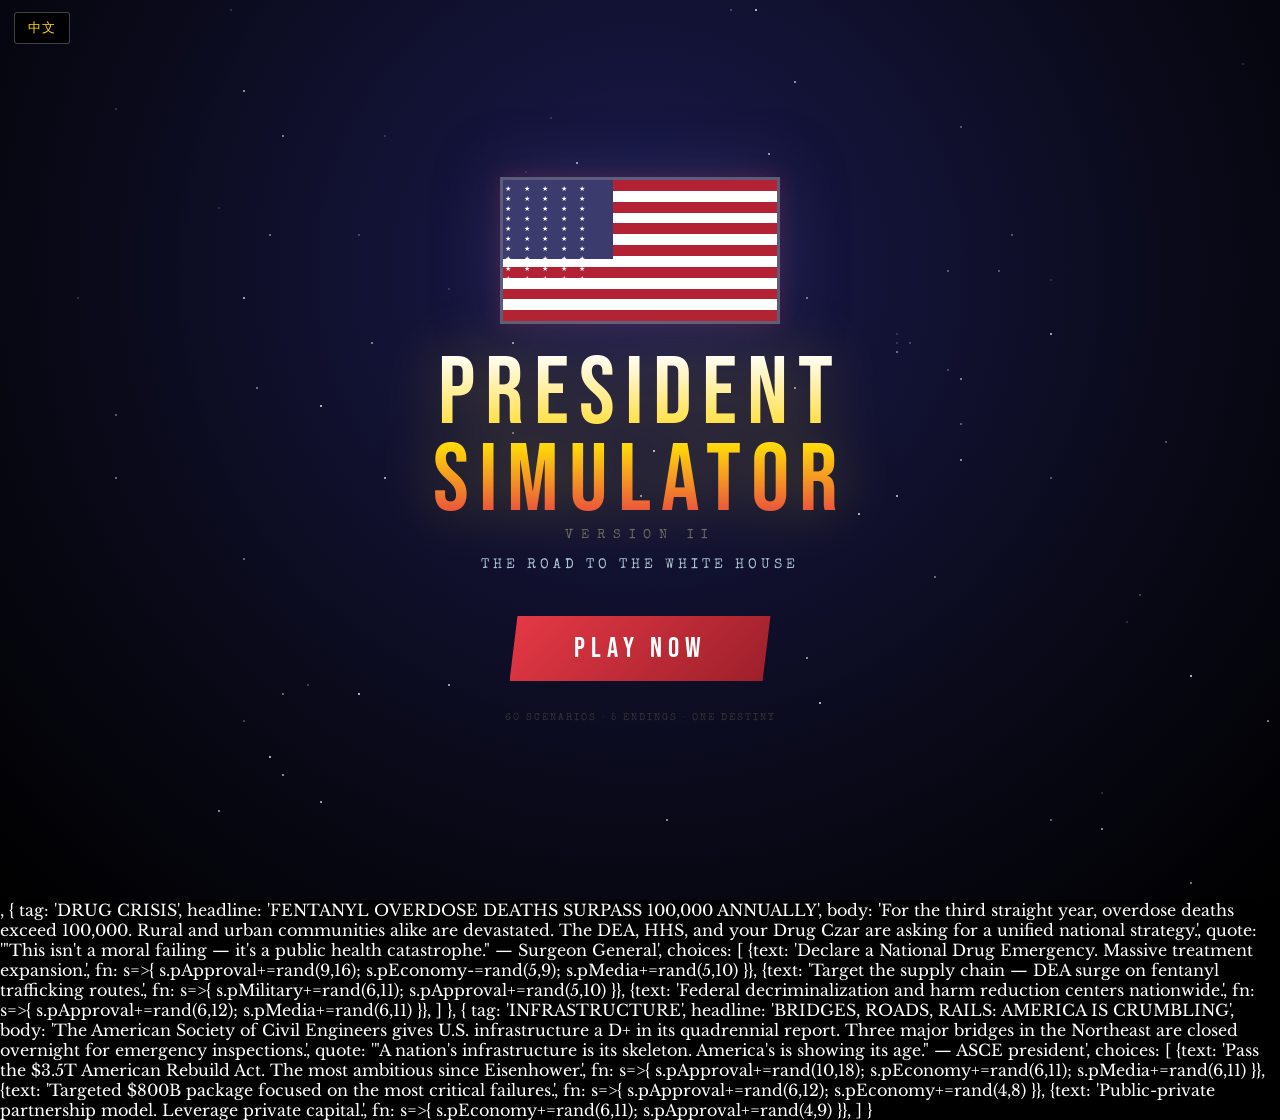
==== index.html @ 125d9df8 "fix: election win condition + lang btn overlap - Election win: remove approval>50 requirement, elect" ====
<!DOCTYPE html>
<html lang="en">
<head>
<meta charset="UTF-8">
<meta name="viewport" content="width=device-width, initial-scale=1.0">
<title>美国总统模拟器 V2 / US President Simulator V2</title>
<link href="https://fonts.googleapis.com/css2?family=Bebas+Neue&family=Playfair+Display:ital,wght@0,400;0,700;0,900;1,400;1,700&family=Special+Elite&family=Libre+Baskerville:wght@400;700&display=swap" rel="stylesheet">
<style>
*{margin:0;padding:0;box-sizing:border-box}
body{font-family:"Libre Baskerville",serif;overflow:hidden;background:#000;color:#fff;width:100vw;height:100vh;position:relative}
#game{width:100%;height:100%;position:relative}
.screen{display:none;width:100%;height:100%;position:absolute;top:0;left:0;flex-direction:column;align-items:center;justify-content:center}
.screen.active{display:flex}

/* INTRO */
#intro{background:radial-gradient(ellipse at 50% 30%,#1a1a4e 0%,#0a0a1a 60%,#000 100%);position:relative;overflow:hidden}
.stars-bg{position:absolute;inset:0;pointer-events:none;z-index:0}
.star-dot{position:absolute;width:2px;height:2px;background:#fff;border-radius:50%;animation:twinkle 3s infinite alternate}
@keyframes twinkle{0%{opacity:.2}100%{opacity:1}}
.intro-inner{position:relative;z-index:1;display:flex;flex-direction:column;align-items:center;gap:0}
.flag-wrap{width:280px;height:147px;border:3px solid rgba(255,255,255,.3);overflow:hidden;margin-bottom:28px;box-shadow:0 0 60px rgba(60,59,110,.6),0 0 20px rgba(178,34,52,.3)}
.flag-stripes{width:100%;height:100%;display:flex;flex-direction:column}
.fs{flex:1}
.fs.r{background:#B22234}.fs.w{background:#FFFFFF}
.canton{position:absolute;top:0;left:0;width:40%;height:calc(7/13*147px);background:#3C3B6E;display:flex;flex-wrap:wrap;align-items:center;justify-center:center;padding:4px 2px;gap:1px}
.flag-wrap{position:relative}
.star{color:#fff;font-size:7px;flex:0 0 calc(100%/6)}
.intro-title{font-family:"Bebas Neue",cursive;font-size:clamp(52px,9vw,96px);letter-spacing:10px;text-align:center;line-height:.9;background:linear-gradient(180deg,#fff 0%,#ffd60a 55%,#e63946 100%);-webkit-background-clip:text;-webkit-text-fill-color:transparent;background-clip:text;filter:drop-shadow(0 0 30px rgba(255,214,10,.3))}
.intro-v2{font-family:"Special Elite",cursive;font-size:13px;letter-spacing:8px;color:#666;margin-top:4px;text-align:center}
.intro-sub{font-family:"Special Elite",cursive;font-size:14px;letter-spacing:4px;color:#aac4d0;margin:16px 0 44px;text-align:center}
.btn-play{font-family:"Bebas Neue",cursive;font-size:28px;letter-spacing:6px;background:linear-gradient(135deg,#e63946,#9b1f2a);color:#fff;border:none;padding:16px 64px;cursor:pointer;clip-path:polygon(8px 0,100% 0,calc(100% - 8px) 100%,0 100%);box-shadow:0 0 40px rgba(230,57,70,.5);transition:all .3s;position:relative;overflow:hidden}
.btn-play:hover{transform:scale(1.06);box-shadow:0 0 70px rgba(230,57,70,.8)}
.btn-play::after{content:"";position:absolute;top:-50%;left:-80%;width:40%;height:200%;background:rgba(255,255,255,.2);transform:skewX(-20deg);transition:left .5s}
.btn-play:hover::after{left:150%}
.intro-credits{font-family:"Special Elite",cursive;font-size:10px;color:#333;margin-top:32px;letter-spacing:2px}

/* CHARACTER SELECT */
#char-select{background:linear-gradient(180deg,#0a0a1a,#111130);overflow-y:auto;justify-content:flex-start;padding:32px 16px 32px}
.sel-title{font-family:"Bebas Neue",cursive;font-size:clamp(28px,5vw,52px);letter-spacing:6px;color:#ffd60a;text-shadow:0 0 20px rgba(255,214,10,.4);margin-bottom:6px;text-align:center}
.sel-sub{font-family:"Special Elite",cursive;font-size:12px;letter-spacing:3px;color:#666;margin-bottom:32px;text-align:center}
.cands{display:flex;gap:20px;flex-wrap:wrap;justify-content:center;max-width:960px}
.cand-card{width:280px;background:rgba(255,255,255,.03);border:1px solid rgba(255,255,255,.08);padding:28px 20px;cursor:pointer;transition:all .3s;position:relative;overflow:hidden;clip-path:polygon(0 0,calc(100%-14px) 0,100% 14px,100% 100%,14px 100%,0 calc(100%-14px))}
.cand-card:hover{transform:translateY(-6px)}
.cand-card.dem:hover{background:rgba(29,53,87,.25);box-shadow:0 0 50px rgba(29,53,87,.5),0 20px 40px rgba(0,0,0,.5)}
.cand-card.rep:hover{background:rgba(230,57,70,.12);box-shadow:0 0 50px rgba(230,57,70,.35),0 20px 40px rgba(0,0,0,.5)}
.cand-card.ind:hover{background:rgba(255,214,10,.08);box-shadow:0 0 50px rgba(255,214,10,.25),0 20px 40px rgba(0,0,0,.5)}
.cand-card.dem{border-color:rgba(29,53,87,.6)}
.cand-card.rep{border-color:rgba(230,57,70,.6)}
.cand-card.ind{border-color:rgba(255,214,10,.6)}
.cand-emo{font-size:52px;display:block;text-align:center;margin-bottom:14px}
.cand-name{font-family:"Bebas Neue",cursive;font-size:26px;letter-spacing:3px;text-align:center;margin-bottom:3px}
.cand-card.dem .cand-name{color:#4dabf7}
.cand-card.rep .cand-name{color:#ff6b6b}
.cand-card.ind .cand-name{color:#ffd60a}
.cand-party{font-family:"Special Elite",cursive;font-size:10px;letter-spacing:3px;color:#555;text-align:center;margin-bottom:14px;text-transform:uppercase}
.cand-bio{font-size:12px;color:#bbb;line-height:1.6;text-align:center;margin-bottom:16px}
.cand-tags{display:flex;gap:6px;flex-wrap:wrap;justify-content:center}
.tag{font-family:"Special Elite",cursive;font-size:9px;padding:3px 7px;letter-spacing:1px;border-radius:2px}
.dem .tag{background:rgba(77,171,247,.15);color:#4dabf7;border:1px solid rgba(77,171,247,.25)}
.rep .tag{background:rgba(255,107,107,.15);color:#ff6b6b;border:1px solid rgba(255,107,107,.25)}
.ind .tag{background:rgba(255,214,10,.12);color:#ffd60a;border:1px solid rgba(255,214,10,.22)}
.cand-bonus{font-size:10px;font-family:"Special Elite",cursive;color:#666;text-align:center;margin-top:10px;font-style:italic}

/* STATS BAR (campaign) */
.camp-header{background:rgba(0,0,0,.7);border-bottom:2px solid rgba(255,255,255,.08);padding:10px 20px;display:flex;align-items:center;gap:12px;flex-shrink:0;width:100%}
.camp-logo{font-family:"Bebas Neue",cursive;font-size:18px;letter-spacing:3px;color:#ffd60a}
.camp-cand-name{font-family:"Special Elite",cursive;font-size:12px;color:#888;letter-spacing:2px}
.ev-cnt{font-family:"Special Elite",cursive;font-size:11px;color:#555;margin-left:auto;letter-spacing:1px}
.stats-row{background:rgba(0,0,0,.6);border-bottom:1px solid rgba(255,255,255,.06);padding:8px 20px;display:flex;gap:16px;flex-wrap:wrap;flex-shrink:0;width:100%}
.stat-it{display:flex;align-items:center;gap:8px;flex:1;min-width:130px}
.slabel{font-family:"Special Elite",cursive;font-size:10px;letter-spacing:2px;color:#777;white-space:nowrap}
.sbar-o{flex:1;height:7px;background:rgba(255,255,255,.08);border-radius:4px;overflow:hidden}
.sbar-i{height:100%;border-radius:4px;transition:width .7s cubic-bezier(.4,0,.2,1)}
.sa .sbar-i{background:linear-gradient(90deg,#4dabf7,#74c0fc);box-shadow:0 0 8px rgba(77,171,247,.4)}
.sf .sbar-i{background:linear-gradient(90deg,#ffd60a,#ffe066);box-shadow:0 0 8px rgba(255,214,10,.4)}
.se .sbar-i{background:linear-gradient(90deg,#51cf66,#8ce99a);box-shadow:0 0 8px rgba(81,207,102,.4)}
.sval{font-family:"Bebas Neue",cursive;font-size:13px;min-width:26px;text-align:right}

/* CAMPAIGN EVENTS */
#campaign{justify-content:flex-start;background:linear-gradient(180deg,#07070f,#0d1525)}
.camp-body{flex:1;display:flex;flex-direction:column;align-items:center;justify-content:center;padding:20px;overflow-y:auto;width:100%}
.ev-card{max-width:660px;width:100%;background:rgba(255,255,255,.025);border:1px solid rgba(255,255,255,.07);overflow:hidden;box-shadow:0 24px 64px rgba(0,0,0,.6);animation:cardIn .4s ease-out}
@keyframes cardIn{from{opacity:0;transform:translateY(18px)}to{opacity:1;transform:translateY(0)}}
.ev-tag{font-family:"Special Elite",cursive;font-size:9px;letter-spacing:4px;padding:7px 18px;background:rgba(255,255,255,.04);border-bottom:1px solid rgba(255,255,255,.06);color:#555;text-transform:uppercase}
.ev-hl{font-family:"Bebas Neue",cursive;font-size:clamp(22px,4vw,38px);letter-spacing:2px;padding:20px 20px 10px;line-height:1.1;background:linear-gradient(180deg,#fff,#ccc);-webkit-background-clip:text;-webkit-text-fill-color:transparent;background-clip:text}
.ev-body{font-size:13px;color:#999;line-height:1.7;padding:0 20px 16px}
.ev-flavor{font-family:"Special Elite",cursive;font-size:11px;color:#444;padding:10px 20px;border-top:1px solid rgba(255,255,255,.04);border-bottom:1px solid rgba(255,255,255,.04);font-style:italic;background:rgba(255,255,255,.015);margin-bottom:16px}
.choices{display:flex;flex-direction:column;gap:8px;padding:0 20px 20px}
.ch-btn{background:rgba(255,255,255,.03);border:1px solid rgba(255,255,255,.08);color:#ccc;padding:12px 16px 12px 28px;text-align:left;cursor:pointer;font-family:"Libre Baskerville",serif;font-size:12.5px;line-height:1.5;transition:all .22s;position:relative}
.ch-btn::before{content:"►";position:absolute;left:10px;top:50%;transform:translateY(-50%) scale(0);color:#ffd60a;font-size:9px;transition:transform .18s}
.ch-btn:hover{background:rgba(255,255,255,.08);border-color:rgba(255,255,255,.25);color:#fff;transform:translateX(3px)}
.ch-btn:hover::before{transform:translateY(-50%) scale(1)}
.ch-eff{font-size:10.5px;color:#555;margin-top:3px;font-style:italic}

/* ELECTION NIGHT */
#election-night{background:#000;flex-direction:column}
.en-body{flex:1;display:flex;flex-direction:column;align-items:center;justify-content:center;padding:20px;position:relative;z-index:1}
.en-logo{font-family:"Bebas Neue",cursive;font-size:clamp(28px,5vw,56px);color:#e63946;letter-spacing:6px;text-shadow:0 0 40px rgba(230,57,70,.7);margin-bottom:4px}
.en-net{font-family:"Special Elite",cursive;font-size:13px;letter-spacing:5px;color:#555;margin-bottom:36px}
.ev-map{width:min(480px,90vw);height:56px;background:rgba(255,255,255,.04);border:1px solid rgba(255,255,255,.1);border-radius:3px;overflow:hidden;display:flex;margin-bottom:20px;position:relative}
.ev-map-dem{background:linear-gradient(90deg,#1d3557,#2d6a9f);height:100%;transition:width 1.2s ease-in-out}
.ev-map-rep{background:linear-gradient(90deg,#c1121f,#e63946);height:100%;transition:width 1.2s ease-in-out}
.ev-map-mid{position:absolute;left:50%;top:0;bottom:0;width:2px;background:rgba(255,255,255,.35)}
.ev-map-mid::after{content:"270";position:absolute;top:-18px;left:50%;transform:translateX(-50%);font-family:"Special Elite",cursive;font-size:10px;color:rgba(255,255,255,.4)}
.ev-nums{display:flex;gap:48px;margin-bottom:36px}
.evn-side{text-align:center}
.evn-n{font-family:"Bebas Neue",cursive;font-size:clamp(52px,9vw,90px);line-height:1}
.evn-dem .evn-n{color:#4dabf7;text-shadow:0 0 30px rgba(77,171,247,.5)}
.evn-rep .evn-n{color:#ff6b6b;text-shadow:0 0 30px rgba(255,107,107,.5)}
.evn-lbl{font-family:"Special Elite",cursive;font-size:11px;letter-spacing:3px;color:#555}
.en-status{font-family:"Bebas Neue",cursive;font-size:clamp(18px,3.5vw,32px);letter-spacing:4px;color:#ffd60a;min-height:40px;text-align:center}
.en-winner{font-family:"Bebas Neue",cursive;font-size:clamp(24px,4.5vw,48px);letter-spacing:4px;margin-top:16px;animation:pulse 1s ease-in-out infinite alternate;text-align:center}
@keyframes pulse{from{opacity:.7;transform:scale(.97)}to{opacity:1;transform:scale(1.03)}}
.ticker-bar{position:absolute;bottom:0;left:0;right:0;background:#e63946;padding:9px 0;overflow:hidden;flex-shrink:0}
.ticker-inner{white-space:nowrap;display:inline-flex;animation:tick 14s linear infinite}
.ticker-item{font-family:"Bebas Neue",cursive;font-size:16px;letter-spacing:3px;color:#fff;padding:0 48px}
@keyframes tick{0%{transform:translateX(0)}100%{transform:translateX(-50%)}}

/* PRESIDENCY */
#presidency{background:#f5f0e8;color:#1a1a2e;justify-content:flex-start}
.np-header{background:#f5f0e8;border-bottom:3px solid #1a1a2e;padding:10px 22px;display:flex;align-items:center;justify-content:space-between;flex-shrink:0;width:100%;box-shadow:0 1px 6px rgba(0,0,0,.1)}
.np-name{font-family:"Playfair Display",serif;font-size:clamp(18px,3vw,28px);font-weight:900;color:#1a1a2e;letter-spacing:2px}
.np-date{font-family:"Special Elite",cursive;font-size:10px;color:#888;letter-spacing:2px}
.np-stats{background:#ede8dc;border-bottom:2px solid #1a1a2e;padding:7px 22px;display:flex;gap:14px;flex-wrap:wrap;flex-shrink:0;width:100%}
.ps-it{display:flex;align-items:center;gap:7px;flex:1;min-width:110px}
.ps-lbl{font-family:"Special Elite",cursive;font-size:9px;letter-spacing:2px;color:#888;white-space:nowrap}
.ps-bar-o{flex:1;height:5px;background:rgba(0,0,0,.12);border-radius:3px;overflow:hidden}
.ps-bar-i{height:100%;border-radius:3px;transition:width .7s}
.ps-appr .ps-bar-i{background:linear-gradient(90deg,#1d3557,#4dabf7)}
.ps-econ .ps-bar-i{background:linear-gradient(90deg,#1b5e20,#4caf50)}
.ps-mil .ps-bar-i{background:linear-gradient(90deg,#b71c1c,#ef5350)}
.ps-med .ps-bar-i{background:linear-gradient(90deg,#4a148c,#9c27b0)}
.ps-val{font-family:"Playfair Display",serif;font-weight:700;font-size:11px;color:#1a1a2e;min-width:20px}
.np-body{flex:1;display:flex;flex-direction:column;align-items:center;padding:20px;overflow-y:auto;width:100%}
.np-card{max-width:660px;width:100%;background:#faf6ef;border:1px solid #c8c0b0;box-shadow:2px 3px 12px rgba(0,0,0,.15);animation:cardIn .4s ease-out}
.np-banner{background:#1a1a2e;color:#f5f0e8;padding:7px 18px;font-family:"Special Elite",cursive;font-size:9px;letter-spacing:4px;display:flex;justify-content:space-between}
.np-hl{font-family:"Playfair Display",serif;font-weight:900;font-size:clamp(20px,3.5vw,34px);line-height:1.15;color:#1a1a2e;padding:18px 20px 10px;border-bottom:1px solid #c8c0b0}
.np-dateline{font-family:"Special Elite",cursive;font-size:9px;color:#aaa;padding:8px 20px 0;letter-spacing:2px}
.np-body-text{font-family:"Libre Baskerville",serif;font-size:12.5px;color:#333;line-height:1.8;padding:10px 20px 16px}
.np-quote{font-family:"Playfair Display",serif;font-style:italic;font-size:14px;color:#8b0000;padding:14px 20px;border-top:2px solid #1a1a2e;border-bottom:1px solid #c8c0b0;margin:0 20px 14px;text-align:center}
.np-choices{display:flex;flex-direction:column;gap:7px;padding:0 20px 20px}
.np-ch{background:#f0ece0;border:1px solid #c8c0b0;color:#1a1a2e;padding:11px 14px;text-align:left;cursor:pointer;font-family:"Libre Baskerville",serif;font-size:12.5px;line-height:1.5;transition:all .2s}
.np-ch:hover{background:#e6e0d0;border-color:#1a1a2e;box-shadow:inset 3px 0 0 #8b0000}
.np-ch-eff{font-size:10.5px;color:#999;margin-top:3px;font-style:italic}

/* GAME OVER */
#game-over{background:radial-gradient(ellipse at center,#0d0d2b,#000);overflow-y:auto;justify-content:flex-start;padding:40px 20px}
.go-inner{display:flex;flex-direction:column;align-items:center;width:100%;max-width:700px;margin:0 auto}
.go-emoji{font-size:80px;margin-bottom:16px;animation:pop .5s cubic-bezier(.175,.885,.32,1.275)}
@keyframes pop{from{transform:scale(0)}to{transform:scale(1)}}
.go-title{font-family:"Bebas Neue",cursive;font-size:clamp(38px,7vw,72px);letter-spacing:6px;text-align:center;margin-bottom:10px;line-height:1}
.go-sub{font-family:"Playfair Display",serif;font-style:italic;font-size:clamp(14px,2vw,20px);color:#888;text-align:center;margin-bottom:32px;line-height:1.5;max-width:560px}
.go-stats{display:flex;gap:20px;flex-wrap:wrap;justify-content:center;margin-bottom:32px}
.go-stat{text-align:center;background:rgba(255,255,255,.04);border:1px solid rgba(255,255,255,.08);padding:14px 20px;min-width:90px}
.go-stat-v{font-family:"Bebas Neue",cursive;font-size:36px;display:block;margin-bottom:3px}
.go-stat-l{font-family:"Special Elite",cursive;font-size:9px;letter-spacing:2px;color:#777}
.go-desc{font-family:"Playfair Display",serif;font-size:13px;color:#999;line-height:1.8;text-align:center;max-width:560px;margin-bottom:32px}
.btn-restart{font-family:"Bebas Neue",cursive;font-size:22px;letter-spacing:4px;background:transparent;color:#ffd60a;border:2px solid #ffd60a;padding:13px 44px;cursor:pointer;transition:all .3s;margin:6px}
.btn-restart:hover{background:rgba(255,214,10,.1);box-shadow:0 0 25px rgba(255,214,10,.3)}

/* NOTIFICATION */
.notif{position:fixed;top:16px;right:16px;background:rgba(0,0,0,.9);border-left:4px solid #ffd60a;padding:11px 15px;max-width:270px;z-index:9999;animation:notifIn .3s ease-out;backdrop-filter:blur(8px)}
@keyframes notifIn{from{opacity:0;transform:translateX(16px)}to{opacity:1;transform:translateX(0)}}
.notif-t{font-family:"Special Elite",cursive;font-size:10px;letter-spacing:2px;color:#ffd60a;margin-bottom:3px}
.notif-m{font-family:"Libre Baskerville",serif;font-size:11.5px;color:#ddd;line-height:1.4}
.notif.pos{border-color:#51cf66}.notif.pos .notif-t{color:#51cf66}
.notif.neg{border-color:#ff6b6b}.notif.neg .notif-t{color:#ff6b6b}
.notif.neu{border-color:#ffd60a}.notif.neu .notif-t{color:#ffd60a}

/* Impeachment warning */
.danger-glow{animation:dangerPulse 1.5s infinite}
@keyframes dangerPulse{0%,100%{box-shadow:0 0 0 rgba(255,0,0,0)}50%{box-shadow:0 0 30px rgba(255,0,0,.4)}}

/* Language toggle */
#lang-btn{position:fixed;top:12px;left:14px;z-index:99999;background:rgba(0,0,0,.75);border:1px solid rgba(255,255,255,.25);color:#ffd60a;font-family:"Special Elite",cursive;font-size:13px;letter-spacing:1px;padding:6px 13px;cursor:pointer;backdrop-filter:blur(6px);transition:all .2s;border-radius:3px}
#lang-btn:hover{background:rgba(255,214,10,.15);border-color:#ffd60a}
</style>
</head>
<body>
<div id="game">

<!-- INTRO -->
<div id="intro" class="screen active">
  <div class="stars-bg" id="starsBg"></div>
  <div class="intro-inner">
    <div class="flag-wrap">
      <div class="flag-stripes" id="flagStripes"></div>
      <div class="canton" id="canton"></div>
    </div>
    <div class="intro-title">PRESIDENT<br>SIMULATOR</div>
    <div class="intro-v2">VERSION II</div>
    <div class="intro-sub">THE ROAD TO THE WHITE HOUSE</div>
    <button class="btn-play" onclick="startGame()">PLAY NOW</button>
    <div class="intro-credits">60 SCENARIOS &nbsp;·&nbsp; 5 ENDINGS &nbsp;·&nbsp; ONE DESTINY</div>
  </div>
</div>

<!-- CHARACTER SELECT -->
<div id="char-select" class="screen">
  <div class="sel-title">CHOOSE YOUR CANDIDATE</div>
  <div class="sel-sub">YOUR BELIEFS. YOUR DESTINY. YOUR AMERICA.</div>
  <div class="cands" id="candGrid"></div>
</div>

<!-- CAMPAIGN -->
<div id="campaign" class="screen">
  <div class="camp-header">
    <div class="camp-logo">⚡ CAMPAIGN 2024</div>
    <div class="camp-cand-name" id="campCandName"></div>
    <div class="ev-cnt" id="campEvCnt">EVENT 0 / 20</div>
  </div>
  <div class="stats-row" id="campStats"></div>
  <div class="camp-body">
    <div class="ev-card" id="eventCard"></div>
  </div>
</div>

<!-- ELECTION NIGHT -->
<div id="election-night" class="screen">
  <div class="en-body" id="enBody">
    <div class="en-logo">🗳️ ELECTION NIGHT</div>
    <div class="en-net">LIVE RESULTS • NETWORK NEWS 2024</div>
    <div class="ev-map"><div class="ev-map-dem" id="mapDem" style="width:0%"></div><div class="ev-map-rep" id="mapRep" style="width:0%"></div><div class="ev-map-mid"></div></div>
    <div class="ev-nums">
      <div class="evn-side evn-dem"><div class="evn-n" id="evnDem">0</div><div class="evn-lbl">DEMOCRATIC</div></div>
      <div class="evn-side evn-rep"><div class="evn-n" id="evnRep">0</div><div class="evn-lbl">REPUBLICAN</div></div>
    </div>
    <div class="en-status" id="enStatus">COUNTING VOTES...</div>
    <div class="en-winner" id="enWinner"></div>
  </div>
  <div class="ticker-bar"><div class="ticker-inner" id="tickerInner"></div></div>
</div>

<!-- PRESIDENCY -->
<div id="presidency" class="screen">
  <div class="np-header">
    <div class="np-name">🏛️ THE AMERICAN CHRONICLE</div>
    <div style="display:flex;flex-direction:column;align-items:flex-end;gap:2px">
      <div class="np-date" id="presDate">JANUARY 20, 2025</div>
      <div class="pres-event-counter" id="presEvCnt" style="font-family:Special Elite,cursive;font-size:10px;color:#aaa;letter-spacing:2px">DAY 1 OF 1460</div>
    </div>
  </div>
  <div class="np-stats" id="presStats"></div>
  <div class="np-body">
    <div class="np-card" id="presCard"></div>
  </div>
</div>

<!-- GAME OVER -->
<div id="game-over" class="screen">
  <div class="go-inner" id="goInner"></div>
</div>

</div><!-- #game -->

<!-- Language toggle button -->
<button id="lang-btn" onclick="toggleLang()">中文</button>

<script>
// ============================================================
// LANGUAGE / I18N
// ============================================================
let LANG = 'en'; // 'en' | 'zh'

function toggleLang(){
  LANG = LANG === 'en' ? 'zh' : 'en';
  document.getElementById('lang-btn').textContent = LANG === 'en' ? '中文' : 'English';
  // re-render current screen
  redrawCurrentScreen();
}

function t(key){
  if(LANG==='zh' && ZH[key] !== undefined) return ZH[key];
  return key; // fallback to key as English text
}

// Central Chinese translations for UI strings
const ZH = {
  // Intro screen
  'PRESIDENT<br>SIMULATOR': '美国总统<br>模拟器',
  'VERSION II': '第二版',
  'THE ROAD TO THE WHITE HOUSE': '走向白宫之路',
  'PLAY NOW': '立即开始',
  '60 SCENARIOS · 5 ENDINGS · ONE DESTINY': '60个事件 · 5种结局 · 一个命运',
  // Char select
  'CHOOSE YOUR CANDIDATE': '选择你的候选人',
  'YOUR BELIEFS. YOUR DESTINY. YOUR AMERICA.': '你的信仰。你的命运。你的美国。',
  // Campaign header
  '⚡ CAMPAIGN 2024': '⚡ 2024年竞选',
  'EVENT': '事件',
  'OF 20': '/ 20',
  // Stats
  'APPROVAL': '支持率',
  'FUNDS': '资金',
  'ELEC. VOTES': '选举人票',
  'ECONOMY': '经济',
  'MILITARY': '军事',
  'MEDIA': '媒体',
  // Campaign event labels
  'OF': '/',
  'EVENT ': '事件 ',
  ' OF 20': ' / 20',
  ' OF 40': ' / 40',
  'EXCLUSIVE REPORT': '独家报道',
  'WASHINGTON, D.C. — AMERICAN CHRONICLE CORRESPONDENT': '华盛顿特区——美国编年史特派记者',
  // Election night
  '🗳️ ELECTION NIGHT': '🗳️ 选举之夜',
  'LIVE RESULTS • NETWORK NEWS 2024': '实时结果 · 全国电视网 2024',
  'DEMOCRATIC': '民主党',
  'REPUBLICAN': '共和党',
  'COUNTING VOTES...': '正在计票...',
  '🏆 PROJECTED WINNER': '🏆 预计获胜者',
  '📺 RACE CALLED': '📺 比赛结果揭晓',
  'DEFEAT. NOT THIS TIME.': '失败。这次不行。',
  // Presidency header
  '🏛️ THE AMERICAN CHRONICLE': '🏛️ 美国编年史',
  'DAY': '第',
  'OF 1460': '天 / 1460',
  // Notifications
  'MOMENTUM GAINED': '势头正盛',
  'DAMAGE TAKEN': '形势受损',
  'DECISION PRAISED': '决策获赞',
  'DECISION CRITICIZED': '决策受批',
  'Steady.': '平稳。',
  'No change.': '无变化。',
  '⚠️ IMPEACHMENT RISK': '⚠️ 弹劾风险',
  'Your approval is dangerously low. Congress is restless.': '您的支持率危险地低。国会蠢蠢欲动。',
  '⚠️ ECONOMIC CRISIS': '⚠️ 经济危机',
  'Markets are crashing. Economic collapse imminent.': '市场崩溃，经济即将瓦解。',
  'ELECTION CALLED': '选举结果揭晓',
  'You have won the presidency!': '您赢得了总统职位！',
  'RACE CALLED': '比赛结果出炉',
  'You have lost the election.': '您在此次选举中落败。',
  'COPIED': '已复制',
  'Result copied to clipboard!': '结果已复制到剪贴板！',
  // Game over
  '🔄 PLAY AGAIN': '🔄 再玩一次',
  '📋 SHARE RESULT': '📋 分享结果',
  'FINAL APPROVAL': '最终支持率',
  'ELECT. VOTES': '选举人票',
  'FUNDS LEFT': '剩余资金',
  'LEGACY SCORE': '历史评分',
  // Stat labels game over
  'APPROVAL': '支持率',
  'ECONOMY': '经济',
  'MILITARY': '军事',
  'MEDIA': '媒体',
};

// Bilingual candidates
const CANDIDATES_ZH = [
  {
    name: '埃莉诺·哈特',
    party: '民主党',
    bio: '前国务卿。哈佛法学院。医疗改革和气候行动的倡导者。以敏锐的才智和铁一般的意志著称。',
    traits: ['进步派', '外交家', '政策达人'],
    bonus: '媒体+8，经济+5（初始加成）',
  },
  {
    name: '杰克·斯特林',
    party: '共和党',
    bio: '功勋卓著的将军转型参议员。三星将领，两次出征。誓言恢复法律秩序和美国海外实力。',
    traits: ['鹰派', '民粹主义者', '老兵'],
    bonus: '军事+10，支持率+5（初始加成）',
  },
  {
    name: '玛雅·里弗斯',
    party: '独立候选人',
    bio: '科技亿万富翁转型社会活动家。依靠透明度和制度改革建立了自己的运动。令两党都胆战心惊的变局者。',
    traits: ['改革派', '局外人', '特立独行者'],
    bonus: '资金+15，选举人票+30（初始加成）',
  },
];

// ============================================================
// STATE
// ============================================================
const G = {
  screen: 'intro',
  candidate: null,         // {id, name, party, emoji, ...}
  // Campaign stats
  approval: 45,
  funds: 60,
  electorate: 220,
  campEventIdx: 0,
  // Presidency stats
  pApproval: 50,
  pEconomy: 50,
  pMilitary: 50,
  pMedia: 50,
  presEventIdx: 0,
  presYear: 2025,
  presDay: 1,
  won: false,              // won election?
  impeached: false,
  econCrash: false,
};

// ============================================================
// CANDIDATES
// ============================================================
const CANDIDATES = [
  {
    id: 'dem',
    name: 'ELEANOR HART',
    party: 'Democratic Party',
    emoji: '🔵',
    bio: 'Former Secretary of State. Harvard Law. Champion of healthcare reform and climate action. Known for her sharp wit and iron resolve.',
    traits: ['Progressive', 'Diplomat', 'Wonk'],
    bonus: 'Media +8, Economy +5 at start',
    startBonus: {pMedia:8, pEconomy:5},
    css: 'dem',
  },
  {
    id: 'rep',
    name: 'JACK STERLING',
    party: 'Republican Party',
    emoji: '🔴',
    bio: 'Decorated General turned Senator. Three-star, two tours. Promises to restore law, order, and American strength abroad.',
    traits: ['Hawk', 'Populist', 'Veteran'],
    bonus: 'Military +10, Approval +5 at start',
    startBonus: {pMilitary:10, pApproval:5},
    css: 'rep',
  },
  {
    id: 'ind',
    name: 'MAYA RIVERS',
    party: 'Independent',
    emoji: '🟡',
    bio: 'Tech billionaire turned activist. Built a movement on transparency and institutional reform. The wild card that terrifies both parties.',
    traits: ['Reformer', 'Outsider', 'Maverick'],
    bonus: 'Funds +15, Electorate +30 at start',
    startBonus: {electorate:30, funds:15},
    css: 'ind',
  },
];

// ============================================================
// CAMPAIGN EVENTS (20)
// ============================================================
const CAMPAIGN_EVENTS = [
  {
    tag: 'DEBATE NIGHT',
    headline: 'THE FIRST PRESIDENTIAL DEBATE',
    body: 'Eighty million Americans are watching. Your opponent lands a devastating one-liner. The moderator turns to you. The studio goes silent.',
    flavor: '"This is the moment campaigns are won or lost." — CNN anchor',
    choices: [
      {text: 'Fire back with a devastating counter-attack. Risk looking aggressive.', effect: 'High approval if landed — risky.', fn: s=>{ s.approval += rand(8,18); s.electorate += rand(10,25) }},
      {text: 'Stay calm. Answer with policy substance and quiet confidence.', effect: '+Approval moderate, +Electorate steady', fn: s=>{ s.approval += rand(5,10); s.electorate += rand(8,15) }},
      {text: 'Pivot to your core message and ignore the attack entirely.', effect: '+Funds (donors rally), neutral polls', fn: s=>{ s.funds += rand(8,14); s.approval += rand(2,6) }},
    ]
  },
  {
    tag: 'MEDIA',
    headline: 'EXPLOSIVE MAGAZINE EXPOSÉ',
    body: 'A major magazine runs a 12,000-word investigation into your past business dealings. The story trends nationwide for 48 hours.',
    flavor: '"Every candidate has skeletons. The question is how many closets." — Political analyst',
    choices: [
      {text: 'Hold a press conference and address every allegation directly.', effect: '+Credibility, risk more scrutiny', fn: s=>{ s.approval += rand(3,8); s.funds -= rand(5,10) }},
      {text: 'Dismiss it as a political hit job and rally your base.', effect: '+Base turnout, -Swing voters', fn: s=>{ s.electorate += rand(8,15); s.approval -= rand(3,7) }},
      {text: 'Quietly settle and move the news cycle with a big announcement.', effect: '-Funds, +Media control', fn: s=>{ s.funds -= rand(12,20); s.approval += rand(6,12); s.electorate += rand(5,12) }},
    ]
  },
  {
    tag: 'SCANDAL',
    headline: 'LEAKED PRIVATE AUDIO SURFACES',
    body: 'A recording of you speaking frankly at a private fundraiser leaks. Out of context, it sounds terrible. Cable news is on loop.',
    flavor: '"In politics, context is a luxury you rarely get." — Campaign manager',
    choices: [
      {text: 'Release the full unedited recording immediately.', effect: 'Context helps — approval steady, respect up', fn: s=>{ s.approval -= rand(2,5); s.electorate += rand(5,10) }},
      {text: 'Deny and attack the source as a political operative.', effect: '-Credibility long term, short term base rally', fn: s=>{ s.approval -= rand(8,14); s.electorate += rand(3,8) }},
      {text: 'Apologize, own the context, show vulnerability.', effect: '+Swing voters, -Base energy', fn: s=>{ s.approval += rand(4,10); s.electorate += rand(3,8); s.funds -= rand(5,10) }},
    ]
  },
  {
    tag: 'SUPER TUESDAY',
    headline: 'THE NIGHT OF FOURTEEN STATES',
    body: "Super Tuesday results are coming in live. You're running strong in the South but bleeding support among suburban voters who decide everything.",
    flavor: '"Super Tuesday isn\'t decided on Tuesday — it\'s decided in the months before." — Campaign veteran',
    choices: [
      {text: 'Fly to three swing states tonight for midnight rallies.', effect: '+Electorate big, -Funds, -Approval (tired look)', fn: s=>{ s.electorate += rand(20,35); s.funds -= rand(10,18); s.approval -= rand(2,6) }},
      {text: 'Stay on TV — give three network interviews before midnight.', effect: '+Approval, +Funds (donor rush)', fn: s=>{ s.approval += rand(6,12); s.funds += rand(8,15) }},
      {text: 'Let the night play out and focus on the next state.', effect: '+Funds (rest day), steady polls', fn: s=>{ s.funds += rand(5,10); s.approval += rand(2,5); s.electorate += rand(5,12) }},
    ]
  },
  {
    tag: 'FUNDRAISING',
    headline: 'CAMPAIGN WAR CHEST CRISIS',
    body: 'Your campaign manager drops a bombshell: you\'re running critically low on funds. The last two weeks of ads are at risk. Donors are nervous.',
    flavor: '"Money is the oxygen of politics. Without it, the message suffocates." — Campaign treasurer',
    choices: [
      {text: 'Hold an emergency dinner with Silicon Valley mega-donors.', effect: '+Funds large, -Independent voter image', fn: s=>{ s.funds += rand(20,30); s.approval -= rand(3,7) }},
      {text: 'Launch a grassroots $5 fundraising drive on social media.', effect: '+Approval, +Funds moderate, great optics', fn: s=>{ s.funds += rand(10,20); s.approval += rand(4,8) }},
      {text: 'Cut all advertising for one week and conserve.', effect: '+Funds saved, -Electorate (lost momentum)', fn: s=>{ s.funds += rand(8,14); s.electorate -= rand(8,15) }},
    ]
  },
  {
    tag: 'CLIMATE',
    headline: 'WILDFIRE SEASON HITS CAMPAIGN TRAIL',
    body: 'Record-breaking wildfires sweep three swing states. Thousands evacuate. Your position on climate policy becomes the top issue overnight.',
    flavor: '"When nature intervenes, every candidate is forced off-script." — Washington Post',
    choices: [
      {text: 'Announce bold new climate legislation — the Green Horizon Act.', effect: '+Youth voters, +Approval, -Coal state EVs', fn: s=>{ s.approval += rand(6,12); s.electorate += rand(8,15); s.funds -= rand(5,10) }},
      {text: 'Visit the disaster zone in person. Hands-on leadership moment.', effect: '+Approval big, +Electorate', fn: s=>{ s.approval += rand(8,16); s.electorate += rand(10,20) }},
      {text: 'Call for a bipartisan disaster relief bill — stay above the fray.', effect: '+Moderate voters, steady funds', fn: s=>{ s.approval += rand(4,8); s.electorate += rand(5,10); s.funds += rand(3,7) }},
    ]
  },
  {
    tag: 'IMMIGRATION',
    headline: '"BUILD THE WALL" VS "WELCOME HOME"',
    body: 'A convoy of 12,000 migrants reaches the southern border. Cameras roll. Both parties demand you state your position before sundown.',
    flavor: '"Immigration is the third rail of American politics — touch it and you may not survive." — Political scientist',
    choices: [
      {text: 'Call for comprehensive immigration reform — path to citizenship.', effect: '+Latino vote, +Youth, -Rural EVs', fn: s=>{ s.approval += rand(4,8); s.electorate += rand(5,10) }},
      {text: 'Demand secure borders first — bipartisan enforcement bill.', effect: '+Rural EVs, -Urban approval', fn: s=>{ s.electorate += rand(10,20); s.approval -= rand(2,6) }},
      {text: 'Call an emergency summit with border states\' governors.', effect: '+Credibility, moderate gains', fn: s=>{ s.approval += rand(5,10); s.electorate += rand(6,12) }},
    ]
  },
  {
    tag: 'ECONOMY',
    headline: 'JOBS REPORT SHOCKS WALL STREET',
    body: 'A surprise jobs report shows 400,000 layoffs in manufacturing. Markets drop 600 points. Your economic credentials are suddenly under the microscope.',
    flavor: '"It\'\'s the economy, stupid — and it\'\'s always the economy." — Campaign strategist',
    choices: [
      {text: 'Release a 10-point economic revival plan immediately.', effect: '+Approval, +Electorate, -Funds (ads)', fn: s=>{ s.approval += rand(6,12); s.electorate += rand(8,16); s.funds -= rand(8,14) }},
      {text: 'Blame the current administration and campaign on change.', effect: '+Base energy, +Electorate, -Credibility', fn: s=>{ s.electorate += rand(12,22); s.approval += rand(3,7) }},
      {text: 'Meet with union leaders in Michigan and Pennsylvania.', effect: '+Rust Belt EVs, +Approval', fn: s=>{ s.approval += rand(5,10); s.electorate += rand(10,20) }},
    ]
  },
  {
    tag: 'PARTY DRAMA',
    headline: 'CIVIL WAR IN YOUR OWN PARTY',
    body: 'A senior member of your party publicly calls your campaign "a disaster in slow motion." The schism is making headlines and galvanizing your opponents.',
    flavor: '"In politics, the enemy within is always the most dangerous." — Party elder',
    choices: [
      {text: 'Call a unity summit. Force a public reconciliation.', effect: '+Party unity, +Funds, slight approval boost', fn: s=>{ s.funds += rand(8,15); s.approval += rand(4,8); s.electorate += rand(5,10) }},
      {text: 'Fire back publicly. Make it a loyalty test for the whole party.', effect: '+Base loyalty, -Moderate voters', fn: s=>{ s.electorate += rand(8,18); s.approval -= rand(4,8) }},
      {text: 'Rise above it. Let the media cycle burn itself out.', effect: 'Steady approval, neutral electorate', fn: s=>{ s.approval += rand(2,5); s.funds += rand(3,8) }},
    ]
  },
  {
    tag: 'YOUTH VOTE',
    headline: 'GEN Z SAYS: "NONE OF THE ABOVE"',
    body: 'A major poll shows voters under 30 calling you "out of touch." Two TikTok influencers with combined 80M followers have gone viral mocking your campaign.',
    flavor: '"You can\'\'t win without the youth vote. But you can\'\'t win on the youth vote alone." — Pollster',
    choices: [
      {text: 'Do an unscripted hour-long TikTok live. Take any question.', effect: '+Youth approval, +Electorate, risky optics', fn: s=>{ s.approval += rand(5,12); s.electorate += rand(8,16) }},
      {text: 'Announce student debt relief of $20,000 per borrower.', effect: '+Youth EVs, -Funds (perception), +Approval', fn: s=>{ s.approval += rand(7,13); s.electorate += rand(12,22); s.funds -= rand(6,10) }},
      {text: 'Invite the influencers to your campaign HQ for a debate.', effect: '+Media buzz, moderate approval gains', fn: s=>{ s.approval += rand(4,9); s.electorate += rand(5,12) }},
    ]
  },
  {
    tag: 'LABOR',
    headline: 'AUTOWORKERS UNION THREATENS TO ENDORSE YOUR OPPONENT',
    body: 'The United Autoworkers — 400,000 members across Michigan, Ohio, and Pennsylvania — are meeting this weekend. Your position on EV subsidies has them furious.',
    flavor: '"The union card is still worth more than a SuperPAC check in the Midwest." — Union president',
    choices: [
      {text: 'Walk the picket line. Announce $50B manufacturing investment.', effect: '+Midwest EVs big, +Approval, -Funds', fn: s=>{ s.electorate += rand(15,28); s.approval += rand(6,12); s.funds -= rand(10,16) }},
      {text: 'Meet privately with union leadership. Negotiate specific concessions.', effect: '+EVs moderate, +Funds (union money)', fn: s=>{ s.electorate += rand(8,16); s.funds += rand(8,14) }},
      {text: 'Stay the course on EV policy. Win on the future, not the past.', effect: '-Union EVs, +Tech donors, +Approval (youth)', fn: s=>{ s.electorate -= rand(5,10); s.approval += rand(3,8); s.funds += rand(10,18) }},
    ]
  },
  {
    tag: 'SOCIAL MEDIA',
    headline: 'YOUR TWEET BREAKS THE INTERNET',
    body: 'A midnight tweet — fired off in frustration — has gone catastrophically viral. 40M impressions in 6 hours. Every pundit weighing in.',
    flavor: '"The digital age has made every candidate their own worst enemy at 2AM." — Media consultant',
    choices: [
      {text: 'Delete the tweet and issue a sincere, detailed apology.', effect: '-Approval short term, +Long term credibility', fn: s=>{ s.approval -= rand(3,8); s.electorate += rand(5,10) }},
      {text: 'Double down. "I meant every word." Let base love it.', effect: '+Base energy, +Electorate (base), -Swing voters', fn: s=>{ s.electorate += rand(8,18); s.approval -= rand(4,9) }},
      {text: 'Reframe it as "being authentic" in a morning interview.', effect: 'Neutral outcome, +Media coverage', fn: s=>{ s.approval += rand(1,5); s.electorate += rand(3,8) }},
    ]
  },
  {
    tag: 'LIVESTREAM',
    headline: 'THE LIVESTREAM DISASTER',
    body: 'A technical glitch during your campaign\'\'s biggest livestream event has you frozen mid-sentence for 45 agonizing seconds on national television.',
    flavor: '"Competence is assumed until the moment it isn\'t." — Campaign advisor',
    choices: [
      {text: 'Laugh it off and improvise — show human charm under pressure.', effect: '+Approval (likability), +Electorate', fn: s=>{ s.approval += rand(5,12); s.electorate += rand(6,14) }},
      {text: 'Cut the feed, fix it, come back stronger with a great policy announcement.', effect: '+Policy credibility, steady approval', fn: s=>{ s.approval += rand(3,7); s.funds -= rand(4,8) }},
      {text: 'Blame your tech team publicly. Demand accountability.', effect: '-Approval (look petty), -Funds (team morale)', fn: s=>{ s.approval -= rand(5,10); s.funds -= rand(5,10) }},
    ]
  },
  {
    tag: 'VP SELECTION',
    headline: 'THE VICE PRESIDENTIAL CHOICE',
    body: 'The most consequential decision of your campaign. Three vetted finalists: a swing-state governor, a minority trailblazer, and a former rival with a national base.',
    flavor: '"The VP pick tells voters who you are, what you value, and whether you\'re ready to govern." — Former president',
    choices: [
      {text: 'Choose the swing-state governor. Pennsylvania is the math.', effect: '+Electorate big (PA/OH/MI), +Funds', fn: s=>{ s.electorate += rand(18,30); s.funds += rand(8,14) }},
      {text: 'Choose the trailblazer — historic, energizing, nationally celebrated.', effect: '+Approval big, +Youth vote, +Electorate', fn: s=>{ s.approval += rand(8,16); s.electorate += rand(12,22) }},
      {text: 'Choose the former rival — unify the party, massive donor network.', effect: '+Funds big, +Party unity, +Electorate moderate', fn: s=>{ s.funds += rand(16,26); s.electorate += rand(10,18); s.approval += rand(4,8) }},
    ]
  },
  {
    tag: 'FINAL PUSH',
    headline: 'SEVEN DAYS. SEVEN STATES. ONE SHOT.',
    body: 'The final week of the campaign. Your team has mapped seven must-win states. You can hit all seven, but the schedule is brutal and risks exhaustion.',
    flavor: '"Campaigns are won in the last 72 hours — and lost in the last 72 hours." — Campaign manager',
    choices: [
      {text: 'Hit all seven states. Grind it out. Leave nothing on the field.', effect: '+Electorate major, -Approval (fatigue shows)', fn: s=>{ s.electorate += rand(25,40); s.approval -= rand(3,8) }},
      {text: 'Focus on three key states and dominate them.', effect: '+Electorate moderate, +Approval (looks disciplined)', fn: s=>{ s.electorate += rand(15,25); s.approval += rand(3,7) }},
      {text: 'Hold one massive final rally and broadcast nationwide.', effect: '+Approval big, +Funds, +Electorate moderate', fn: s=>{ s.approval += rand(8,16); s.funds += rand(8,14); s.electorate += rand(10,18) }},
    ]
  },
  {
    tag: 'DEEPFAKE',
    headline: 'DEEPFAKE VIDEO GOES VIRAL 72 HOURS BEFORE ELECTION',
    body: 'A shockingly convincing AI-generated video of you "admitting" to corruption has been viewed 100M times. The source is untraceable. Election officials are alarmed.',
    flavor: '"The first casualty of the AI era is trust itself." — Technology reporter',
    choices: [
      {text: 'Call an emergency press conference with tech experts to debunk it live.', effect: '+Approval (truth wins), +Electorate (good optics)', fn: s=>{ s.approval += rand(6,12); s.electorate += rand(8,16) }},
      {text: 'File federal emergency complaints and call it election interference.', effect: '+Sympathy vote, +Electorate, -Funds (legal)', fn: s=>{ s.electorate += rand(10,20); s.funds -= rand(8,14) }},
      {text: 'Flood the zone with positive counter-content. Out-advertise the fake.', effect: '-Funds big, +Approval moderate', fn: s=>{ s.funds -= rand(16,24); s.approval += rand(8,15); s.electorate += rand(6,14) }},
    ]
  },
  {
    tag: 'ELECTION INTERFERENCE',
    headline: 'FOREIGN INTERFERENCE ALERT',
    body: 'U.S. intelligence confirms a foreign state actor is running a coordinated influence campaign against you. The President has been briefed. It\'s now public.',
    flavor: '"In the new Cold War, elections are the battlefield." — Intelligence official',
    choices: [
      {text: 'Demand the President declassify the full intelligence report.', effect: '+Approval (transparency), +Electorate', fn: s=>{ s.approval += rand(5,12); s.electorate += rand(8,16) }},
      {text: 'Say nothing publicly — work through diplomatic channels.', effect: 'Steady approval, prevent escalation', fn: s=>{ s.approval += rand(2,5); s.funds += rand(4,8) }},
      {text: 'Turn it into a campaign rallying cry — patriotism surge.', effect: '+Electorate, +Base energy, mixed polls', fn: s=>{ s.electorate += rand(12,22); s.approval += rand(3,8) }},
    ]
  },
  {
    tag: 'GROUND GAME',
    headline: 'THE 72-HOUR GROUND GAME',
    body: 'Your field director reports that door-knocking operations have reached 2.3M households but you\'re behind in key precincts. Election Day is 72 hours away.',
    flavor: '"Field operations win elections that polls say are impossible." — Field director',
    choices: [
      {text: 'Double volunteer shifts — activate every contact list you have.', effect: '+Electorate moderate, +Approval (momentum)', fn: s=>{ s.electorate += rand(10,20); s.approval += rand(3,7) }},
      {text: 'Pour all remaining funds into digital targeting in red-leaning precincts.', effect: '-Funds, +Electorate big', fn: s=>{ s.funds -= rand(10,16); s.electorate += rand(15,28) }},
      {text: 'Trust the ground game — focus on a final candidate barnstorm.', effect: '+Approval, +Electorate moderate', fn: s=>{ s.approval += rand(5,10); s.electorate += rand(8,16) }},
    ]
  },
  {
    tag: 'ELECTION EVE',
    headline: 'ELECTION EVE — THE FINAL HOURS',
    body: 'It\'s midnight before Election Day. A final internal poll has you within 2 points nationally. Everything hinges on turnout. Your team gives you one last call.',
    flavor: '"The votes are cast, the die is thrown. Now we wait." — Campaign manager',
    choices: [
      {text: 'Record a personal video message to undecided voters. Post at midnight.', effect: '+Approval final push, +Electorate', fn: s=>{ s.approval += rand(4,10); s.electorate += rand(6,14) }},
      {text: 'Spend the final hours with your family. Recharge. Be human.', effect: '+Approval (authentic), steady electorate', fn: s=>{ s.approval += rand(5,10); s.electorate += rand(3,8) }},
      {text: 'Call every uncommitted swing district personally. All night.', effect: '+Electorate big, small approval bump', fn: s=>{ s.electorate += rand(12,22); s.approval += rand(2,6) }},
    ]
  },
,
  {
    tag: 'WHISTLEBLOWER',
    headline: 'CAMPAIGN INSIDER GOES TO THE PRESS',
    body: 'A senior campaign staffer has given a tell-all interview alleging internal chaos, misused funds, and a candidate "unfit for office." The story is on every front page the morning of a major debate.',
    flavor: '"Every campaign has a secret. This one just became public." — Political reporter',
    choices: [
      {text: 'Fire them, release internal records proving the allegations false.', effect: '+Credibility if it holds, -Funds (legal)', fn: s=>{ s.approval += rand(4,10); s.funds -= rand(8,14); s.electorate += rand(5,12) }},
      {text: 'Hold a press conference with senior campaign staff showing unity.', effect: '+Media control, +Approval', fn: s=>{ s.approval += rand(6,12); s.electorate += rand(6,12) }},
      {text: 'Offer a reconciliation — bring them back, address their concerns.', effect: '+Approval (mature), +Funds (donor confidence)', fn: s=>{ s.approval += rand(5,10); s.funds += rand(6,12) }},
    ]
  }
];


// ============================================================
// CAMPAIGN EVENTS - CHINESE TRANSLATIONS
// ============================================================
const CAMPAIGN_EVENTS_ZH = [
  {tag:'辩论之夜',headline:'第一场总统辩论',body:'八千万美国人正在观看。对手甩出了一记致命的妙语。主持人转向你。演播室一片寂静。',flavor:'"这就是竞选成败的关键时刻。"——CNN主播',choices:['强势反击，发起毁灭性的反击。冒着显得咄咄逼人的风险。','保持冷静。以政策实质和从容自信作答。','转向核心主题，完全无视对方的攻击。']},
  {tag:'媒体',headline:'爆炸性杂志深度报道',body:'一家知名杂志发布了一篇1.2万字的调查报道，深挖你过去的商业交易。报道在全国热传了48小时。',flavor:'"每位候选人都有秘密，问题在于有多少衣柜。"——政治分析人士',choices:['召开记者会，逐一回应每项指控。','将其定性为政治打压，动员基本盘。','悄悄和解，随后抛出一个重大公告，转移舆论焦点。']},
  {tag:'丑闻',headline:'私人录音流出',body:'你在一场私人募款晚宴上直言不讳的录音遭到泄露。断章取义之下，听起来糟糕透顶。有线新闻循环播放。',flavor:'"在政治中，语境是一种你很少能拥有的奢侈品。"——竞选经理',choices:['立即发布完整未剪辑录音。','否认并攻击信源是政治操盘手。','道歉，坦承背景，展现脆弱的一面。']},
  {tag:'超级星期二',headline:'十四州之夜',body:'超级星期二的结果正在实时播出。你在南方势头强劲，但在左右一切的郊区选民中正在失血。',flavor:'"超级星期二的胜负不是在星期二决定的——而是在此前数月奠定的。"——竞选老将',choices:['今晚飞赴三个摇摆州，举行午夜集会。','留守电视——在午夜前接受三家电视网采访。','让这一夜自然发展，专注于下一个州。']},
  {tag:'筹款',headline:'竞选战备金危机',body:'你的竞选经理带来了一个重磅消息：竞选资金告急。最后两周的广告攻势岌岌可危，捐款人人心惶惶。',flavor:'"金钱是政治的氧气，没有它，信息就会窒息。"——竞选财务主管',choices:['与硅谷超级捐款人举行紧急晚宴。','在社交媒体发起每人5美元的草根众筹。','削减一周广告开支，节约资金。']},
  {tag:'气候',headline:'野火季席卷竞选之路',body:'创纪录的野火席卷三个摇摆州，数千人撤离。气候政策立场一夜间成为头号议题。',flavor:'"当大自然介入，每位候选人都被迫偏离剧本。"——《华盛顿邮报》',choices:['宣布大胆的气候立法——《绿色地平线法案》。','亲赴灾区，展现亲力亲为的领导力。','呼吁两党合作推出灾难救援法案，置身事外。']},
  {tag:'移民',headline:'"建墙"还是"欢迎回家"',body:'一支1.2万人的移民车队抵达南部边境，摄像机长枪短炮。两党都要求你在日落前表明立场。',flavor:'"移民是美国政治的第三轨——触碰它，你可能无法生还。"——政治学家',choices:['呼吁推进全面移民改革，提供入籍途径。','坚持边境安全优先，推动两党执法法案。','召开各边境州州长紧急峰会。']},
  {tag:'经济',headline:'就业报告令华尔街震惊',body:'意外的就业报告显示制造业裁员40万人，市场下跌600点。你的经济资质突然遭到严密审视。',flavor:'"蠢货，问题在经济。"——竞选战略家',choices:['立即发布十点经济振兴计划。','指责现任政府，以变革为竞选主轴。','赴密歇根和宾夕法尼亚与工会领袖会面。']},
  {tag:'党内纷争',headline:'党内爆发内战',body:'你党内一位资深成员公开称你的竞选是"一场慢动作灾难"。这场分裂正在成为头条新闻，让对手士气大振。',flavor:'"在政治中，内部的敌人始终是最危险的。"——党内元老',choices:['召开团结峰会，强迫公开和解。','公开反击，将其变成全党的忠诚度测试。','超然其外，任由媒体周期自行燃尽。']},
  {tag:'青年选票',headline:'Z世代说："以上都不是"',body:'一项重大民调显示30岁以下选民称你"脱离现实"。两位合计拥有8000万粉丝的TikTok网红已经疯狂刷屏嘲讽你的竞选。',flavor:'"没有青年票，你赢不了。但仅靠青年票，你也赢不了。"——民调专家',choices:['不设剧本，做一小时TikTok直播，接受任何问题。','宣布每位借款人减免2万美元学生贷款。','邀请这些网红来竞选总部展开辩论。']},
  {tag:'劳工',headline:'汽车工人工会威胁转而支持对手',body:'全美汽车工人联合会——密歇根、俄亥俄和宾夕法尼亚共40万名会员——本周末将召开会议。你在电动车补贴问题上的立场让他们愤慨。',flavor:'"在中西部，工会卡的分量远超超级政治行动委员会的支票。"——工会主席',choices:['走上纠察队，宣布500亿美元制造业投资。','与工会领导层私下会晤，谈判具体让步。','坚守电动车政策，赢在未来而非过去。']},
  {tag:'社交媒体',headline:'你的推文引爆互联网',body:'一条深夜在懊恼中发出的推文已经彻底病毒式传播。6小时内4000万次曝光，所有评论员都在发声。',flavor:'"数字时代让每位候选人在凌晨两点都成为自己最大的敌人。"——媒体顾问',choices:['立即删推，发表真诚而详尽的道歉声明。','加倍强硬——"我的每一个字都算数。"让基本盘爱上它。','将其重新定义为"做真实的自己"，接受晨间采访阐释。']},
  {tag:'直播',headline:'直播翻车事故',body:'在你竞选最重要的直播活动中，技术故障让你在全国电视直播中当众卡壳了令人窒息的45秒。',flavor:'"能力是理所当然的，直到它不再是的那一刻。"——竞选顾问',choices:['一笑而过，即兴发挥——在压力下展现人格魅力。','切断直播，修复后以一场精彩的政策宣示强势回归。','公开责怪技术团队，要求追究责任。']},
  {tag:'副总统人选',headline:'副总统人选',body:'竞选中最关键的决定。三位通过审查的候选人：一位摇摆州州长、一位创造历史的少数族裔人士，以及一位拥有全国基本盘的昔日对手。',flavor:'"副总统的人选告诉选民你是谁、你珍视什么、你是否准备好执政。"——前总统',choices:['选择摇摆州州长。宾夕法尼亚的算盘是关键。','选择创造历史的人选——历史性、激励人心、举国欢腾。','选择昔日对手——整合党内，捐款网络庞大。']},
  {tag:'最后冲刺',headline:'七天·七州·孤注一掷',body:'竞选最后一周。你的团队规划了七个必须拿下的州。你可以全程奔赴，但行程会让人精疲力竭。',flavor:'"竞选在最后72小时赢得——也在最后72小时失去。"——竞选经理',choices:['横扫七个州，拼到底，不留遗憾。','聚焦三个关键州，全力出击。','举办一场超级收官集会，向全国直播。']},
  {tag:'深度伪造',headline:'选前72小时，深度伪造视频疯传',body:'一段极具迷惑性的AI生成视频，内容是你"承认"腐败行为，已被观看1亿次。来源无法追踪，选举官员惊慌失措。',flavor:'"AI时代的第一个牺牲品是信任本身。"——科技记者',choices:['召开紧急记者会，携技术专家现场辟谣。','提交联邦紧急投诉，定性为选举干预。','以正面内容大规模反攻，用广告淹没假视频。']},
  {tag:'选举干预',headline:'外国干预警报',body:'美国情报部门确认，一个外国国家行为者正在针对你发动协调一致的影响力行动。总统已获简报，消息已公开。',flavor:'"在新冷战中，选举是战场。"——情报官员',choices:['要求总统将完整情报报告解密。','公开保持沉默，通过外交渠道运作。','将其变成竞选动员口号，激发爱国主义浪潮。']},
  {tag:'基层动员',headline:'72小时地面战',body:'你的选战主任汇报，敲门拜票行动已覆盖230万户家庭，但在关键选区落后。距选举日还有72小时。',flavor:'"基层行动能赢得民调认为不可能的选举。"——选战主任',choices:['志愿者加倍轮班，激活你拥有的每一份联络名单。','将所有剩余资金投入对倾向红色选区的精准数字投放。','信任地面战，专注候选人最后的巡回演讲。']},
  {tag:'选举前夕',headline:'选举前夕——最后几个小时',body:'选举日前夜的午夜，最后一份内部民调显示你在全国领先2个百分点以内。一切悬于投票率。你的团队打来最后一个电话。',flavor:'"选票已投，骰子已掷，现在我们等待。"——竞选经理',choices:['为未决选民录制一段个人视频，在午夜发布。','把最后几个小时留给家人，充好电，做回自己。','彻夜亲自致电每个未定立场的摇摆选区。']},
  {tag:'告密者',headline:'竞选内部人士接受媒体专访',body:'一位竞选高级幕僚在重大辩论当天清晨接受了全面深度专访，指控团队内部混乱、资金挪用、候选人"不适合担任公职"，登上每家报纸头版。',flavor:'"每次竞选都有秘密，这次只是被公开了。"——政治记者',choices:['解雇，发布内部文件证明指控不实。','携竞选核心团队开记者会，展现团结。','采取和解姿态，邀请其回归，正面回应其关切。']},
];

const PRESIDENCY_EVENTS = [
  {
    tag: 'INAUGURATION',
    headline: 'JANUARY 20TH — THE OATH OF OFFICE',
    body: 'The Capitol gleams under winter sun. Two million Americans line the Mall. The Chief Justice holds the Bible. The nation holds its breath.',
    quote: '"Ask not what your country can do for you — write your own chapter."',
    choices: [
      {text: 'Deliver a unifying, hope-filled speech. Bridge the divide.', fn: s=>{ s.pApproval+=rand(10,18); s.pMedia+=rand(8,14) }},
      {text: 'Speak truth to power — make bold campaign promises your first words.', fn: s=>{ s.pApproval+=rand(6,12); s.pEconomy+=rand(4,8) }},
      {text: 'Keep it short and humble. Action over words.', fn: s=>{ s.pApproval+=rand(7,13); s.pMilitary+=rand(3,7) }},
    ]
  },
  {
    tag: 'ECONOMY',
    headline: 'RECESSION FEARS GRIP WALL STREET',
    body: 'Markets plunge 18% in three weeks. Unemployment spikes to 7.2%. Your first major economic crisis has arrived faster than anyone expected.',
    quote: '"The economy doesn\'t care about your election mandate." — Fed Chairman',
    choices: [
      {text: 'Emergency stimulus package — $2 trillion. Spend now, worry later.', fn: s=>{ s.pEconomy+=rand(14,22); s.pApproval+=rand(6,12); s.pMedia-=rand(4,8) }},
      {text: 'Austerity measures — cut spending, restore fiscal confidence.', fn: s=>{ s.pEconomy+=rand(6,12); s.pApproval-=rand(8,14) }},
      {text: 'Call an emergency summit with Federal Reserve and Treasury leaders.', fn: s=>{ s.pEconomy+=rand(8,16); s.pApproval+=rand(4,8); s.pMedia+=rand(3,7) }},
    ]
  },
  {
    tag: 'FOREIGN POLICY',
    headline: 'NORTH KOREA TESTS INTERCONTINENTAL BALLISTIC MISSILE',
    body: 'Breaking: North Korea has successfully tested an ICBM with theoretical range to reach Chicago. The UN Security Council is in emergency session.',
    quote: '"This is not a drill." — National Security Advisor',
    choices: [
      {text: 'Maximum pressure — new sanctions, carrier group deployment.', fn: s=>{ s.pMilitary+=rand(10,18); s.pApproval+=rand(4,8); s.pMedia+=rand(5,10) }},
      {text: 'Seek direct diplomatic negotiations. Open a back channel.', fn: s=>{ s.pApproval+=rand(6,12); s.pMilitary-=rand(3,7) }},
      {text: 'Work through the UN — multilateral sanctions package.', fn: s=>{ s.pApproval+=rand(5,10); s.pMedia+=rand(4,8) }},
    ]
  },
  {
    tag: 'HEALTHCARE',
    headline: 'SUPREME COURT STRIKES DOWN LANDMARK HEALTHCARE LAW',
    body: 'A 5-4 ruling guts the Affordable Care Act. 22 million Americans face losing coverage within 90 days. Congress is deadlocked. All eyes are on you.',
    quote: '"History will judge us by what we do when the most vulnerable are in jeopardy." — Senate leader',
    choices: [
      {text: 'Emergency executive order preserving coverage while Congress acts.', fn: s=>{ s.pApproval+=rand(10,18); s.pMedia+=rand(6,12); s.pEconomy-=rand(4,8) }},
      {text: 'Propose a bipartisan replacement — healthcare compromise summit.', fn: s=>{ s.pApproval+=rand(5,10); s.pMedia+=rand(3,7) }},
      {text: 'Push for Medicare for All. Use the crisis as a mandate.', fn: s=>{ s.pApproval+=rand(6,12); s.pEconomy-=rand(6,10); s.pMedia+=rand(8,14) }},
    ]
  },
  {
    tag: 'GUN CONTROL',
    headline: 'MASS SHOOTING AT ELEMENTARY SCHOOL',
    body: 'A gunman kills 19 children and 2 teachers at an elementary school in Ohio. The nation mourns. Congress is paralyzed. Vigils light up every state capital.',
    quote: '"We\'ve been here before. That\'s the tragedy." — Grief counselor',
    choices: [
      {text: 'Push for universal background checks and red flag laws.', fn: s=>{ s.pApproval+=rand(8,16); s.pMedia+=rand(8,14); s.pMilitary-=rand(2,5) }},
      {text: 'Focus on mental health funding and school security.', fn: s=>{ s.pApproval+=rand(4,9); s.pMedia+=rand(3,7) }},
      {text: 'Call a national task force — bipartisan, 90 days to legislate.', fn: s=>{ s.pApproval+=rand(5,10); s.pMedia+=rand(4,8) }},
    ]
  },
  {
    tag: 'IMPEACHMENT',
    headline: 'HOUSE REPUBLICANS FILE ARTICLES OF IMPEACHMENT',
    body: 'Forty-two House members have signed articles of impeachment over executive overreach. It\'s largely symbolic but the media coverage is wall-to-wall.',
    quote: '"Impeachment is the constitutional nuclear option." — Constitutional scholar',
    choices: [
      {text: 'Fight it head-on — publish every relevant document. Total transparency.', fn: s=>{ s.pApproval+=rand(6,12); s.pMedia+=rand(8,14) }},
      {text: 'Let legal team handle it. Stay focused on governing.', fn: s=>{ s.pApproval-=rand(3,7); s.pMedia-=rand(5,10) }},
      {text: 'Give a primetime address — speak directly to the American people.', fn: s=>{ s.pApproval+=rand(8,14); s.pMedia+=rand(6,12) }},
    ]
  },
  {
    tag: 'DISASTER',
    headline: 'CATEGORY 5 HURRICANE DEVASTATES THE GULF COAST',
    body: 'Hurricane Maria II makes landfall as a Category 5. Entire communities obliterated. 8 million without power. FEMA requests presidential emergency declaration.',
    quote: '"The measure of leadership is what you do in the first 24 hours." — FEMA chief',
    choices: [
      {text: 'Fly directly to the disaster zone. Lead recovery in person.', fn: s=>{ s.pApproval+=rand(10,18); s.pMedia+=rand(8,15) }},
      {text: 'Deploy the National Guard and release $50B emergency relief immediately.', fn: s=>{ s.pApproval+=rand(8,14); s.pEconomy-=rand(6,10) }},
      {text: 'Coordinate with governors — respect state authority, provide federal backup.', fn: s=>{ s.pApproval+=rand(5,10); s.pEconomy-=rand(3,7) }},
    ]
  },
  {
    tag: 'PANDEMIC',
    headline: 'CDC DECLARES NOVEL RESPIRATORY PANDEMIC',
    body: 'A new pathogen with 40% hospitalization rate is spreading across 12 countries. CDC projects U.S. cases doubling every 7 days. Hard choices ahead.',
    quote: '"Pandemics don\'t negotiate. Neither should public health." — CDC Director',
    choices: [
      {text: 'Declare national emergency. Mandate masks. Deploy military medical teams.', fn: s=>{ s.pApproval+=rand(8,16); s.pEconomy-=rand(10,16); s.pMedia+=rand(6,12) }},
      {text: 'Voluntary guidelines. Trust the science, let states decide.', fn: s=>{ s.pApproval-=rand(4,10); s.pEconomy-=rand(5,10) }},
      {text: 'Warp Speed 2.0 — emergency vaccine program. $20B in 90 days.', fn: s=>{ s.pEconomy-=rand(6,10); s.pApproval+=rand(10,18); s.pMedia+=rand(5,10) }},
    ]
  },
  {
    tag: 'MEDIA',
    headline: 'WHITE HOUSE PRESS CORPS REVOLT',
    body: 'Your press secretary resigns after a disastrous briefing that trended globally. The press corps is in open war with your administration. Daily leaks are accelerating.',
    quote: '"The press isn\'t the enemy — alienating them makes them one." — Media consultant',
    choices: [
      {text: 'Hold personal briefings twice a week. Win them back with access.', fn: s=>{ s.pMedia+=rand(12,20); s.pApproval+=rand(4,8) }},
      {text: 'Appoint a seasoned media veteran as press secretary.', fn: s=>{ s.pMedia+=rand(10,16); s.pApproval+=rand(3,7) }},
      {text: 'Go around the press — use social media and podcasts directly.', fn: s=>{ s.pApproval+=rand(5,10); s.pMedia-=rand(5,10) }},
    ]
  },
  {
    tag: 'FOREIGN POLICY',
    headline: 'RUSSIA-UKRAINE CRISIS ESCALATES',
    body: 'Russia has massed 200,000 troops on the Ukrainian border and issued a 48-hour ultimatum. NATO allies are calling the White House every 20 minutes.',
    quote: '"What happens in Kyiv will echo in every capital on earth." — Secretary of State',
    choices: [
      {text: 'Surge NATO forces. Draw a clear red line.', fn: s=>{ s.pMilitary+=rand(12,20); s.pApproval+=rand(4,8) }},
      {text: 'Emergency diplomatic summit — Moscow, Kyiv, Brussels.', fn: s=>{ s.pApproval+=rand(8,14); s.pMedia+=rand(5,10) }},
      {text: 'Announce massive arms package to Ukraine. Deterrence through strength.', fn: s=>{ s.pMilitary+=rand(8,16); s.pApproval+=rand(6,11) }},
    ]
  },
  {
    tag: 'ECONOMY',
    headline: 'INFLATION HITS 9.4% — WORST IN 40 YEARS',
    body: 'Gas prices, groceries, rent — everything costs more. Approval ratings for your economic management are at 31%. The midterms are six months away.',
    quote: '"Voters don\'t read GDP reports. They feel inflation at the checkout line." — Treasury Secretary',
    choices: [
      {text: 'Emergency price controls on essential goods. Feed the base.', fn: s=>{ s.pApproval+=rand(6,12); s.pEconomy-=rand(8,14) }},
      {text: 'Work with Fed to aggressively raise rates. Short pain, long gain.', fn: s=>{ s.pEconomy+=rand(10,18); s.pApproval-=rand(6,12) }},
      {text: 'Release strategic petroleum reserve. Reduce energy costs immediately.', fn: s=>{ s.pApproval+=rand(4,9); s.pEconomy+=rand(5,10) }},
    ]
  },
  {
    tag: 'CLIMATE',
    headline: 'PARIS ACCORD — AMERICA\'S CLIMATE RECKONING',
    body: 'The new Paris Framework demands 65% emissions reduction by 2030. Your energy secretary says it\'s technically achievable. Your economic team calls it job-killing.',
    quote: '"Every ton of carbon is a debt we leave our children." — Climate envoy',
    choices: [
      {text: 'Sign the enhanced Paris Framework. Full commitment.', fn: s=>{ s.pApproval+=rand(7,13); s.pEconomy-=rand(5,10); s.pMedia+=rand(6,11) }},
      {text: 'Negotiate a modified framework. Balance climate and jobs.', fn: s=>{ s.pApproval+=rand(4,8); s.pEconomy+=rand(3,7) }},
      {text: 'Domestic Green New Deal instead. America first on climate.', fn: s=>{ s.pApproval+=rand(5,10); s.pEconomy-=rand(3,7); s.pMedia+=rand(4,8) }},
    ]
  },
  {
    tag: 'SCANDAL',
    headline: 'CABINET MEMBER ARRESTED FOR CORRUPTION',
    body: 'Your Secretary of Commerce is arrested on federal corruption charges. The investigation has been running for 18 months. Your administration didn\'t know — or did it?',
    quote: '"The fish rots from the head down — at least, that\'s what they\'ll say." — Opposition leader',
    choices: [
      {text: 'Fire them immediately. Zero tolerance statement. Independent counsel.', fn: s=>{ s.pApproval+=rand(6,12); s.pMedia+=rand(5,10) }},
      {text: 'Wait for due process. Innocent until proven guilty.', fn: s=>{ s.pApproval-=rand(5,10); s.pMedia-=rand(6,11) }},
      {text: 'Proactively release all communications. Show you had no knowledge.', fn: s=>{ s.pApproval+=rand(4,9); s.pMedia+=rand(8,14) }},
    ]
  },
  {
    tag: 'EDUCATION',
    headline: 'NATIONAL TEST SCORES IN HISTORIC FREEFALL',
    body: 'Math and reading scores hit their lowest point in 50 years. Three-quarters of 4th graders can\'t read proficiently. It\'s being called a national crisis.',
    quote: '"Education is not the answer to the question. Education is the means to the answer to all questions." — Secretary of Education',
    choices: [
      {text: 'Emergency National Education Investment Act. $300B over five years.', fn: s=>{ s.pApproval+=rand(8,14); s.pEconomy-=rand(6,10) }},
      {text: 'National reading curriculum mandate. Federal standards.', fn: s=>{ s.pApproval+=rand(5,9); s.pMedia+=rand(3,7) }},
      {text: 'School choice expansion. Competition lifts all boats.', fn: s=>{ s.pApproval+=rand(3,7); s.pEconomy+=rand(3,6) }},
    ]
  },
  {
    tag: 'MILITARY',
    headline: 'PENTAGON REQUESTS TROOPS IN TAIWAN STRAIT',
    body: 'Chinese warships have crossed the median line in the Taiwan Strait. Taiwan is on full military alert. The Pentagon wants immediate naval deployment authorization.',
    quote: '"Deterrence only works if the other side believes you\'ll act." — Joint Chiefs Chairman',
    choices: [
      {text: 'Authorize full naval deployment. Taiwan Strait Freedom of Navigation.', fn: s=>{ s.pMilitary+=rand(12,20); s.pApproval+=rand(4,8) }},
      {text: 'Diplomatic hotline to Beijing. Back-channel negotiation.', fn: s=>{ s.pApproval+=rand(5,10); s.pMilitary-=rand(3,7) }},
      {text: 'Announce enhanced Taiwan Relations Act. Arm Taiwan further.', fn: s=>{ s.pMilitary+=rand(8,15); s.pApproval+=rand(5,10); s.pMedia+=rand(3,7) }},
    ]
  },
  {
    tag: 'SOCIAL JUSTICE',
    headline: 'NATIONWIDE PROTESTS OVER POLICE KILLING',
    body: 'Footage of an unarmed Black man\'s killing by police has sparked protests in 200 cities. Your response in the first 24 hours will define your civil rights legacy.',
    quote: '"Justice delayed is justice denied." — Civil rights leader',
    choices: [
      {text: 'March with protesters. Show solidarity in person.', fn: s=>{ s.pApproval+=rand(8,16); s.pMedia+=rand(8,14); s.pMilitary-=rand(3,7) }},
      {text: 'Announce sweeping police reform bill. Body cameras, chokeholds banned.', fn: s=>{ s.pApproval+=rand(7,13); s.pMedia+=rand(6,11) }},
      {text: 'Call for calm. Prioritize law and order. Commission independent review.', fn: s=>{ s.pApproval-=rand(3,8); s.pMilitary+=rand(3,7) }},
    ]
  },
  {
    tag: 'SPACE',
    headline: 'CHINA LANDS ON THE MOON — AMERICA IS WATCHING',
    body: 'China\'s taikonauts have planted a flag on the lunar south pole — the same site targeted by NASA\'s Artemis program. Congressional phones are ringing off the hook.',
    quote: '"We choose to go to the Moon not because it is easy, but because it is necessary." — NASA Administrator',
    choices: [
      {text: 'Double NASA\'s budget. Announce Artemis Moon base by 2028.', fn: s=>{ s.pApproval+=rand(8,15); s.pEconomy-=rand(5,9); s.pMedia+=rand(6,11) }},
      {text: 'Partner with private sector — SpaceX, Blue Origin emergency contract.', fn: s=>{ s.pApproval+=rand(6,11); s.pEconomy+=rand(3,7) }},
      {text: 'Propose joint US-China lunar cooperation. Diplomacy through science.', fn: s=>{ s.pApproval+=rand(4,8); s.pMedia+=rand(4,8) }},
    ]
  },
  {
    tag: 'ECONOMY',
    headline: 'DEBT CEILING CRISIS — 48 HOURS TO DEFAULT',
    body: 'Congress has failed to raise the debt ceiling. In 48 hours, the United States will default on its debt for the first time in history. Markets are in freefall.',
    quote: '"Default is not an option. It is a catastrophe." — Treasury Secretary',
    choices: [
      {text: 'Invoke 14th Amendment. Raise it by executive authority. Dare Congress.', fn: s=>{ s.pApproval+=rand(8,14); s.pEconomy+=rand(10,18); s.pMedia+=rand(5,10) }},
      {text: 'Lock congressional leaders in the White House until a deal is reached.', fn: s=>{ s.pApproval+=rand(5,10); s.pEconomy+=rand(8,15) }},
      {text: 'Primetime address — put public pressure on obstructing members.', fn: s=>{ s.pApproval+=rand(7,13); s.pMedia+=rand(8,14) }},
    ]
  },
  {
    tag: 'IMMIGRATION',
    headline: 'DACA RECIPIENTS FACE MASS DEPORTATION ORDER',
    body: 'A federal court has struck down DACA. 700,000 Dreamers face deportation within 60 days. Protests have erupted outside the Supreme Court and White House.',
    quote: '"These are American kids in every sense except paperwork." — DACA advocate',
    choices: [
      {text: 'Emergency executive order. Pause all DACA deportations.', fn: s=>{ s.pApproval+=rand(9,16); s.pMedia+=rand(6,11) }},
      {text: 'Push emergency DREAM Act legislation through Congress.', fn: s=>{ s.pApproval+=rand(6,11); s.pEconomy+=rand(2,5) }},
      {text: 'Pardon all DACA recipients individually — unprecedented but legal.', fn: s=>{ s.pApproval+=rand(7,14); s.pMedia+=rand(8,14) }},
    ]
  },
  {
    tag: 'TECHNOLOGY',
    headline: 'AI PUTS 40 MILLION JOBS AT RISK',
    body: 'A landmark McKinsey report says AI will automate 40% of current jobs within 8 years. Silicon Valley lobbied hard against regulation. Labor unions are in revolt.',
    quote: '"The robots are coming. The question is: who do they work for?" — Labor Secretary',
    choices: [
      {text: 'Comprehensive AI regulation and Universal Basic Income pilot.', fn: s=>{ s.pApproval+=rand(7,13); s.pEconomy-=rand(4,8); s.pMedia+=rand(5,10) }},
      {text: 'AI job transition fund. Reskilling for 10 million workers.', fn: s=>{ s.pApproval+=rand(6,11); s.pEconomy+=rand(4,8) }},
      {text: 'Let the market adapt. Keep government out of innovation.', fn: s=>{ s.pEconomy+=rand(5,10); s.pApproval-=rand(4,9) }},
    ]
  },
  {
    tag: 'MIDTERMS',
    headline: 'MIDTERM ELECTION RESULTS — THE VERDICT IS IN',
    body: 'Results are in from 435 House races and 34 Senate seats. Your party\'s fate — and your remaining agenda — will be decided tonight.',
    quote: '"All elections are local until the returns come in. Then they\'re all national." — Political scientist',
    choices: [
      {text: 'Claim a mandate. Ambitious second-half agenda. Go big or go home.', fn: s=>{ s.pApproval+=rand(5,10); s.pEconomy+=rand(3,7); s.pMedia+=rand(4,8) }},
      {text: 'Pivot to compromise. Announce bipartisan working groups.', fn: s=>{ s.pApproval+=rand(6,12); s.pMedia+=rand(3,7) }},
      {text: 'Use your veto pen. Block the worst. Protect your legacy.', fn: s=>{ s.pApproval+=rand(4,8); s.pMilitary+=rand(2,5) }},
    ]
  },
  {
    tag: 'VETERANS',
    headline: 'VA SCANDAL: 300,000 VETERANS DENIED CARE',
    body: 'An Inspector General report reveals 300,000 veterans were placed on secret waiting lists. Dozens may have died waiting for care. The story is on every front page.',
    quote: '"A nation that does not honor its warriors has no right to call for new ones." — Veteran\'s advocate',
    choices: [
      {text: 'Fire VA Secretary immediately. National emergency declaration.', fn: s=>{ s.pApproval+=rand(8,14); s.pMedia+=rand(6,11) }},
      {text: '$100B emergency infusion into VA healthcare system.', fn: s=>{ s.pApproval+=rand(7,13); s.pEconomy-=rand(5,9) }},
      {text: 'Partner with private hospitals for immediate overflow care.', fn: s=>{ s.pApproval+=rand(6,11); s.pEconomy-=rand(3,7) }},
    ]
  },
  {
    tag: 'ENERGY',
    headline: 'NATIONAL GRID CYBERATTACK BLACKS OUT EASTERN SEABOARD',
    body: 'A sophisticated cyberattack has knocked out power for 40 million Americans across the Eastern Seaboard. The NSA says it\'s state-sponsored. Hospitals are on generators.',
    quote: '"This is the Pearl Harbor of infrastructure." — Cybersecurity director',
    choices: [
      {text: 'Declare national emergency. Military cyber counter-response authorized.', fn: s=>{ s.pMilitary+=rand(12,20); s.pApproval+=rand(6,11); s.pMedia+=rand(5,10) }},
      {text: 'Immediate $50B grid hardening legislation. 90-day emergency program.', fn: s=>{ s.pEconomy-=rand(5,9); s.pApproval+=rand(8,14) }},
      {text: 'Convene NATO allies — this threatens all of us. Multilateral response.', fn: s=>{ s.pApproval+=rand(5,10); s.pMedia+=rand(4,8) }},
    ]
  },
  {
    tag: 'SUPREME COURT',
    headline: 'SUPREME COURT VACANCY: YOUR LEGACY PICK',
    body: 'A Supreme Court justice has retired at age 84, handing you a generational appointment. You have three finalists with very different judicial philosophies.',
    quote: '"A president\'s most lasting legacy is often the judges they appoint." — Constitutional historian',
    choices: [
      {text: 'Appoint the young progressive firebrand — cement your legacy.', fn: s=>{ s.pApproval+=rand(8,14); s.pMedia+=rand(6,11) }},
      {text: 'Appoint the moderate consensus-builder — win bipartisan praise.', fn: s=>{ s.pApproval+=rand(10,18); s.pMedia+=rand(5,10) }},
      {text: 'Appoint the historic first — break a barrier, inspire millions.', fn: s=>{ s.pApproval+=rand(7,14); s.pMedia+=rand(8,14) }},
    ]
  },
  {
    tag: 'TRADE',
    headline: 'CHINA TRADE WAR ESCALATES — TARIFFS HIT 45%',
    body: 'China retaliates to your tariffs with a 45% tariff on American agricultural exports. Iowa, Nebraska, Kansas farmers are furious. The soy market is collapsing.',
    quote: '"Trade wars are good and easy to win — until they aren\'t." — Economic history',
    choices: [
      {text: 'Escalate further — China needs to blink first.', fn: s=>{ s.pMilitary+=rand(5,10); s.pApproval-=rand(4,9); s.pEconomy-=rand(6,10) }},
      {text: 'Negotiate emergency trade framework. De-escalate before harvest.', fn: s=>{ s.pEconomy+=rand(8,14); s.pApproval+=rand(4,8) }},
      {text: 'Subsidize affected farmers. Absorb the cost politically.', fn: s=>{ s.pApproval+=rand(5,10); s.pEconomy-=rand(4,8) }},
    ]
  },
  {
    tag: 'MENTAL HEALTH',
    headline: 'YOUTH MENTAL HEALTH CRISIS: SUICIDE RATE UP 40%',
    body: 'The Surgeon General issues an emergency advisory: teen suicide and severe depression have risen 40% in five years. Social media platforms are being blamed.',
    quote: '"This generation is drowning in connection and dying of loneliness." — Surgeon General',
    choices: [
      {text: 'Regulate social media platforms. Age verification, algorithm transparency.', fn: s=>{ s.pApproval+=rand(7,13); s.pMedia+=rand(5,10) }},
      {text: '$20B National Mental Health Infrastructure Act. Counselors in every school.', fn: s=>{ s.pApproval+=rand(8,14); s.pEconomy-=rand(4,8) }},
      {text: 'Bipartisan Mental Health Commission. Cross-party approach.', fn: s=>{ s.pApproval+=rand(5,10); s.pMedia+=rand(3,7) }},
    ]
  },
  {
    tag: 'WATERGATE 2.0',
    headline: 'WHISTLEBLOWER LEAKS OVAL OFFICE RECORDINGS',
    body: 'A White House staffer has leaked 7 hours of Oval Office recordings to the Washington Post. The contents are being described as "potentially impeachable." Your team is panicking.',
    quote: '"The cover-up is always worse than the crime." — Watergate lesson',
    choices: [
      {text: 'Release all recordings voluntarily. Get ahead of the story.', fn: s=>{ s.pApproval+=rand(6,12); s.pMedia+=rand(8,14) }},
      {text: 'Invoke executive privilege. Refuse release. Fight in court.', fn: s=>{ s.pApproval-=rand(8,15); s.pMedia-=rand(8,15) }},
      {text: 'Give a prime-time address explaining the full context.', fn: s=>{ s.pApproval+=rand(5,10); s.pMedia+=rand(6,12) }},
    ]
  },
  {
    tag: 'AFRICA POLICY',
    headline: 'FAMINE CRISIS: 18 MILLION FACE STARVATION',
    body: 'A catastrophic drought across the Horn of Africa leaves 18 million facing famine. The UN is at full capacity. Global aid organizations are begging for American leadership.',
    quote: '"When the granary is empty, no political argument matters." — UN Secretary General',
    choices: [
      {text: 'Announce largest food aid package in U.S. history. $8B.', fn: s=>{ s.pApproval+=rand(8,14); s.pMedia+=rand(6,11); s.pEconomy-=rand(4,8) }},
      {text: 'Deploy military logistics for aid delivery. Coordinate G7.', fn: s=>{ s.pMilitary+=rand(5,10); s.pApproval+=rand(6,11) }},
      {text: 'Lead a G20 emergency humanitarian summit. Multilateral solution.', fn: s=>{ s.pApproval+=rand(5,10); s.pMedia+=rand(5,9) }},
    ]
  },
  {
    tag: 'HOUSING',
    headline: 'HOUSING CRISIS: MEDIAN HOME PRICE HITS $750,000',
    body: 'The median U.S. home price reaches $750,000. Millennials poll 62% saying they\'ve given up on homeownership. Homelessness in major cities up 35% year-over-year.',
    quote: '"The American Dream of homeownership is becoming a hallucination." — Housing economist',
    choices: [
      {text: 'New Deal for Housing: Build 2 million affordable units.', fn: s=>{ s.pApproval+=rand(9,16); s.pEconomy-=rand(6,10) }},
      {text: 'Zoning reform executive order. Force cities to build upward.', fn: s=>{ s.pApproval+=rand(5,10); s.pEconomy+=rand(3,7) }},
      {text: 'First-time homebuyer $25,000 tax credit.', fn: s=>{ s.pApproval+=rand(6,12); s.pEconomy-=rand(3,7) }},
    ]
  },
  {
    tag: 'NUCLEAR',
    headline: 'IRAN ANNOUNCES NUCLEAR BREAKOUT CAPABILITY',
    body: 'Iranian officials announce they have achieved nuclear weapons-grade enrichment. Israel calls it an existential threat and is demanding you act within 72 hours.',
    quote: '"The hardest thing is making the decision in real time that history will judge in retrospect." — National Security Advisor',
    choices: [
      {text: 'Crippling economic sanctions package. Coordinate with EU and UN.', fn: s=>{ s.pApproval+=rand(5,10); s.pMilitary+=rand(5,10) }},
      {text: 'Open direct nuclear diplomacy with Tehran. No preconditions.', fn: s=>{ s.pApproval+=rand(6,12); s.pMedia+=rand(4,8) }},
      {text: 'Authorize covert operations to delay the program. No public statement.', fn: s=>{ s.pMilitary+=rand(10,18); s.pApproval+=rand(3,7) }},
    ]
  },
  {
    tag: 'CENSORSHIP',
    headline: 'CONGRESS MOVES TO CENSOR SOCIAL MEDIA',
    body: 'Both parties support a bill that would give the government authority to remove "harmful" content from social platforms. Civil liberties groups call it unconstitutional.',
    quote: '"The government that can protect you from speech can use speech to protect itself." — First Amendment scholar',
    choices: [
      {text: 'Veto it. First Amendment is non-negotiable.', fn: s=>{ s.pApproval+=rand(7,13); s.pMedia+=rand(6,11) }},
      {text: 'Sign it. National security and kids\' safety come first.', fn: s=>{ s.pApproval-=rand(4,9); s.pMedia-=rand(5,10) }},
      {text: 'Propose a limited, narrowly tailored alternative. Thread the needle.', fn: s=>{ s.pApproval+=rand(4,8); s.pMedia+=rand(3,7) }},
    ]
  },
  {
    tag: 'SECOND TERM',
    headline: 'THE QUESTION EVERY PRESIDENT MUST ANSWER',
    body: 'Your inner circle meets in the Situation Room — not for a crisis, but for a question: Will you run for a second term? The party needs to know. The nation is watching.',
    quote: '"Legacy is built in the second term — if you earn it." — Chief of Staff',
    choices: [
      {text: 'Announce re-election campaign. Bet on your record.', fn: s=>{ s.pApproval+=rand(4,9); s.pMedia+=rand(6,11) }},
      {text: 'Announce you\'\'ll serve one term. Choose country over power.', fn: s=>{ s.pApproval+=rand(10,18); s.pMedia+=rand(8,14) }},
      {text: 'Say you\'ll decide later. Keep everyone guessing.', fn: s=>{ s.pApproval+=rand(3,7); s.pMedia+=rand(3,7) }},
    ]
  },
  {
    tag: 'LEGACY',
    headline: 'TIME MAGAZINE: "WHAT WILL YOUR PRESIDENCY MEAN?"',
    body: 'Time Magazine asks to embed a journalist for a week to capture a "presidency in real time." It\'s an extraordinary access opportunity — with extraordinary risk.',
    quote: '"History is written by those who showed up." — Time Editor-in-Chief',
    choices: [
      {text: 'Grant full access. Transparency is your legacy.', fn: s=>{ s.pApproval+=rand(6,12); s.pMedia+=rand(10,18) }},
      {text: 'Grant limited access. Control the narrative.', fn: s=>{ s.pApproval+=rand(3,7); s.pMedia+=rand(5,10) }},
      {text: 'Decline. The presidency isn\'t a reality show.', fn: s=>{ s.pApproval-=rand(2,6); s.pMedia-=rand(5,10) }},
    ]
  },
  {
    tag: 'FINAL ACT',
    headline: 'YOUR FINAL DAYS IN OFFICE',
    body: 'The transition team is moving in. The Oval Office art is being catalogued. Your last act as President could define everything — or undermine it all.',
    quote: '"The last impression is as lasting as the first." — Former President\'s diary',
    choices: [
      {text: 'Issue sweeping pardons and clemency for nonviolent offenders.', fn: s=>{ s.pApproval+=rand(8,14); s.pMedia+=rand(6,11) }},
      {text: 'Release a landmark final executive order on climate.', fn: s=>{ s.pApproval+=rand(6,11); s.pEconomy+=rand(3,7) }},
      {text: 'Write an open letter to every American. Publish it everywhere.', fn: s=>{ s.pApproval+=rand(8,16); s.pMedia+=rand(8,14) }},
    ]
  },
  {
    tag: 'PARTY POLITICS',
    headline: 'YOUR PARTY TURNS AGAINST YOUR SIGNATURE BILL',
    body: 'Ten senators from your own party are threatening to kill your most important legislation. They want concessions. They want power. They want to be heard.',
    quote: '"You can get almost anything done in Washington — if you don\'t care who gets the credit." — Lyndon Johnson',
    choices: [
      {text: 'Invite them to Camp David. Negotiate behind closed doors.', fn: s=>{ s.pApproval+=rand(5,10); s.pEconomy+=rand(4,8) }},
      {text: 'Go over their heads — rally their constituents publicly.', fn: s=>{ s.pApproval+=rand(7,13); s.pMedia+=rand(5,10) }},
      {text: 'Make significant concessions. Half a loaf beats none.', fn: s=>{ s.pEconomy+=rand(6,11); s.pApproval+=rand(3,7) }},
    ]
  },
  {
    tag: 'TERRORISM',
    headline: 'DOMESTIC TERRORIST PLOT FOILED BY FBI',
    body: 'FBI disrupts a plot to bomb three major airports. Forty-seven suspects arrested. Three are government employees. The nation is shaken and demanding answers.',
    quote: '"Terror thrives on fear. The President\'s job is to deny it that oxygen." — Homeland Security Secretary',
    choices: [
      {text: 'Give a calm, resolute national address. America is strong.', fn: s=>{ s.pApproval+=rand(8,14); s.pMilitary+=rand(6,11) }},
      {text: 'Announce sweeping new domestic counter-terrorism reforms.', fn: s=>{ s.pApproval+=rand(5,10); s.pMilitary+=rand(8,14) }},
      {text: 'Thank law enforcement heroes. Stay measured, not fear-mongering.', fn: s=>{ s.pApproval+=rand(7,13); s.pMedia+=rand(5,9) }},
    ]
  },
  {
    tag: 'ALLIES',
    headline: 'NATO SUMMIT: ALLIES DEMAND MORE U.S. COMMITMENT',
    body: 'At the NATO summit in Brussels, 27 allies are asking the U.S. to increase defense spending commitments. America\'s credibility as the alliance anchor is on the line.',
    quote: '"The price of leadership is reliability." — NATO Secretary General',
    choices: [
      {text: 'Announce increased U.S. commitment. Lead from the front.', fn: s=>{ s.pMilitary+=rand(10,18); s.pApproval+=rand(4,8) }},
      {text: 'Push burden-sharing. Allies must spend more first.', fn: s=>{ s.pApproval+=rand(3,7); s.pMilitary+=rand(5,10) }},
      {text: 'Announce a new NATO vision for the 21st century. Lead with ideas.', fn: s=>{ s.pApproval+=rand(6,11); s.pMedia+=rand(5,9) }},
    ]
  },
  {
    tag: 'HISTORY',
    headline: 'HISTORIANS RATE YOUR PRESIDENCY — EARLY VERDICT',
    body: 'C-SPAN releases its presidential rankings. Early historians are writing the first draft of your legacy. One prominent historian calls you "the most consequential president since FDR."',
    quote: '"Every president is a hypothesis tested by history." — Presidential historian',
    choices: [
      {text: 'Give your first major presidential library speech. Own your legacy.', fn: s=>{ s.pApproval+=rand(6,12); s.pMedia+=rand(8,14) }},
      {text: 'Quietly continue governing. Let the record speak for itself.', fn: s=>{ s.pApproval+=rand(4,8); s.pEconomy+=rand(3,7) }},
      {text: 'Challenge the narrative. Reframe your presidency\'s story.', fn: s=>{ s.pApproval+=rand(5,10); s.pMedia+=rand(6,11) }},
    ]
  },,
  {
    tag: 'DRUG CRISIS',
    headline: 'FENTANYL OVERDOSE DEATHS SURPASS 100,000 ANNUALLY',
    body: 'For the third straight year, overdose deaths exceed 100,000. Rural and urban communities alike are devastated. The DEA, HHS, and your Drug Czar are asking for a unified national strategy.',
    quote: '"This isn\'t a moral failing — it\'s a public health catastrophe." — Surgeon General',
    choices: [
      {text: 'Declare a National Drug Emergency. Massive treatment expansion.', fn: s=>{ s.pApproval+=rand(9,16); s.pEconomy-=rand(5,9); s.pMedia+=rand(5,10) }},
      {text: 'Target the supply chain — DEA surge on fentanyl trafficking routes.', fn: s=>{ s.pMilitary+=rand(6,11); s.pApproval+=rand(5,10) }},
      {text: 'Federal decriminalization and harm reduction centers nationwide.', fn: s=>{ s.pApproval+=rand(6,12); s.pMedia+=rand(6,11) }},
    ]
  },
  {
    tag: 'INFRASTRUCTURE',
    headline: 'BRIDGES, ROADS, RAILS: AMERICA IS CRUMBLING',
    body: 'The American Society of Civil Engineers gives U.S. infrastructure a D+ report. Three major bridges close overnight for emergency inspections.',
    quote: '"A nation\'s infrastructure is its skeleton. America\'s is showing its age." — ASCE president',
    choices: [
      {text: 'Pass the $3.5T American Rebuild Act. Most ambitious since Eisenhower.', fn: s=>{ s.pApproval+=rand(10,18); s.pEconomy+=rand(6,11); s.pMedia+=rand(6,11) }},
      {text: 'Targeted $800B package focused on the most critical failures.', fn: s=>{ s.pApproval+=rand(6,12); s.pEconomy+=rand(4,8) }},
      {text: 'Public-private partnership model. Leverage private capital.', fn: s=>{ s.pEconomy+=rand(6,11); s.pApproval+=rand(4,9) }},
    ]
  }
];

// ============================================================
// PRESIDENCY EVENTS - CHINESE TRANSLATIONS
// ============================================================
const PRESIDENCY_EVENTS_ZH = [
  {tag:'就职典礼',headline:'1月20日——就职宣誓',body:'国会大厦在冬日阳光下熠熠生辉。两百万美国人排队伫立在国家广场。首席大法官手持《圣经》，国家屏息以待。',quote:'"不要问国家能为你做什么——写下属于你的篇章。"',choices:['发表团结人心、充满希望的演讲，弥合分裂。','直言不讳——让大胆的竞选承诺成为你开口的第一句话。','保持简短谦逊，行动胜于言辞。']},
  {tag:'经济',headline:'衰退恐慌席卷华尔街',body:'市场三周内重挫18%，失业率飙升至7.2%。你就任以来的第一场重大经济危机比任何人预期的都来得更快。',quote:'"经济不在乎你的选举授权。"——联储主席',choices:['紧急刺激方案——2万亿美元，先花钱后担忧。','紧缩措施——削减开支，重建财政信心。','召开联邦储备委员会和财政部领导人紧急峰会。']},
  {tag:'外交政策',headline:'朝鲜测试洲际弹道导弹',body:'突发：朝鲜成功测试了一枚理论上可打击芝加哥的洲际弹道导弹。联合国安理会正在紧急会议中。',quote:'"这不是演习。"——国家安全顾问',choices:['极限施压——新制裁，部署航母编队。','寻求直接外交谈判，开辟秘密渠道。','通过联合国运作——多边制裁方案。']},
  {tag:'医疗',headline:'最高法院推翻标志性医疗法律',body:'5比4的裁决重创了《平价医疗法案》。2200万美国人面临在90天内失去医保。国会陷入僵局，所有目光都聚焦于你。',quote:'"历史将以我们在最脆弱的人处于危机时所做的事来评判我们。"——参院领袖',choices:['颁布行政紧急令，在国会采取行动期间维持医保覆盖。','提出两党替代方案——医疗改革峰会。','推动全民医保。以危机为执政授权。']},
  {tag:'枪支管制',headline:'小学枪击事件',body:'一名持枪者在俄亥俄州一所小学打死19名儿童和2名教师。举国哀悼，国会陷入瘫痪，守夜烛光点亮每个州的州府。',quote:'"我们以前来过这里，这才是悲剧所在。"——哀伤辅导员',choices:['推动全面背景调查和红旗法律。','重点资助心理健康和校园安全。','召集全国任务组——两党合作，90天内立法。']},
  {tag:'弹劾',headline:'众议院共和党人提交弹劾条款',body:'42名众议院成员以越权执政为由签署了弹劾条款。尽管基本上是象征性行为，但媒体报道铺天盖地。',quote:'"弹劾是宪法核武器。"——宪法学者',choices:['正面迎战——公开每一份相关文件，全面透明。','让法律团队处理，继续专注施政。','在黄金时段发表讲话，直接向美国人民说明情况。']},
  {tag:'灾难',headline:'五级飓风横扫墨西哥湾沿岸',body:'二代"玛丽亚"飓风以五级强度登陆，整个社区夷为平地，800万人断电，联邦紧急事务管理局请求总统宣布紧急状态。',quote:'"领导力的衡量标准是你在最初24小时内的所作所为。"——联邦应急署署长',choices:['直飞灾区，亲临一线领导恢复工作。','立即部署国民警卫队并拨款500亿美元紧急救灾。','与各州长协调——尊重地方权力，提供联邦支援。']},
  {tag:'疫情',headline:'疾控中心宣布新型呼吸道大流行',body:'一种住院率高达40%的新型病原体正在12个国家蔓延，疾控中心预测美国病例每7天翻倍。艰难抉择在即。',quote:'"疫情不谈判，公共卫生也不应该。"——疾控中心主任',choices:['宣布国家紧急状态，强制要求戴口罩，部署军队医疗团队。','自愿指南，相信科学，让各州决定。','极速计划2.0——90天内紧急疫苗项目，投入200亿美元。']},
  {tag:'媒体',headline:'白宫记者团发起抗议',body:'你的新闻秘书在一场引发全球关注的灾难性简报会后辞职，记者团与你的政府公开开战，每日泄密不断加速。',quote:'"媒体不是敌人——但疏远他们会让他们成为敌人。"——媒体顾问',choices:['每周亲自举行两次简报会，以信息透明赢回他们。','任命一位经验丰富的媒体界人士担任新闻秘书。','绕过媒体——直接使用社交媒体和播客。']},
  {tag:'外交政策',headline:'俄乌危机升级',body:'俄罗斯在乌克兰边境集结了20万大军，并发出48小时最后通牒。北约盟国每隔20分钟就给白宫打一次电话。',quote:'"在基辅发生的事将在地球上每一个首都引发回响。"——国务卿',choices:['增兵北约，划定明确红线。','紧急外交峰会——莫斯科、基辅、布鲁塞尔。','宣布大规模对乌军援方案，以实力威慑。']},
  {tag:'经济',headline:'通胀飙升至9.4%——40年最高',body:'油价、食品、房租——万物皆涨。你的经济管理支持率降至31%，中期选举还有六个月。',quote:'"选民不读GDP报告，他们在收银台感受通胀。"——财政部长',choices:['对生活必需品实施紧急价格管制，安抚基本盘。','配合美联储大幅加息，短痛换长赢。','释放战略石油储备，立即降低能源成本。']},
  {tag:'气候',headline:'巴黎协定——美国的气候清算',body:'新版《巴黎框架》要求2030年前减排65%，你的能源部长说技术上可行，你的经济团队称其为杀手。',quote:'"每一吨碳都是我们留给孩子的债务。"——气候特使',choices:['签署强化版《巴黎框架》，全面承诺。','谈判修订版框架，平衡气候与就业。','以国内《绿色新政》替代，气候上美国优先。']},
  {tag:'丑闻',headline:'内阁成员因腐败被捕',body:'你的商务部长因联邦腐败指控被捕。调查已持续18个月，你的政府毫不知情——或者说真的不知道？',quote:'"烂鱼从头开始臭——至少他们会这么说。"——反对党领袖',choices:['立即解雇，发表零容忍声明，设立独立检察官。','等待司法程序，坚持无罪推定。','主动公开所有通讯记录，证明你毫不知情。']},
  {tag:'教育',headline:'全国考试成绩创历史性新低',body:'数学和阅读成绩跌至50年最低点，四分之三的四年级学生阅读不达标，堪称全国性危机。',quote:'"教育不是问题的答案，教育是回答所有问题的手段。"——教育部长',choices:['紧急《国家教育投资法案》，五年投入3000亿美元。','全国阅读课程强制令，联邦标准。','扩大学校选择权，竞争提升所有人的水准。']},
  {tag:'军事',headline:'五角大楼要求在台湾海峡部署军队',body:'中国军舰越过台海中线，台湾进入全面军事戒备，五角大楼要求立即授权海军部署。',quote:'"威慑只有在对方相信你会采取行动时才有效。"——参谋长联席会议主席',choices:['授权全面海军部署，台湾海峡航行自由行动。','启动北京外交热线，开展幕后谈判。','宣布强化《台湾关系法》，进一步武装台湾。']},
  {tag:'社会正义',headline:'全国抗议因警察枪杀事件爆发',body:'一段手无寸铁的黑人男子遭警察杀害的影像引发了200座城市的抗议，你在最初24小时内的回应将定义你的民权遗产。',quote:'"迟来的正义是被拒绝的正义。"——民权领袖',choices:['随抗议者一同游行，亲身表达声援。','宣布全面警察改革法案，禁止锁喉等暴力执法。','呼吁冷静，以法律秩序为先，委托独立调查。']},
  {tag:'太空',headline:'中国登月——美国在旁观看',body:'中国航天员已在月球南极插上国旗，正是NASA阿尔忒弥斯计划的目标地点，国会的电话被打爆。',quote:'"我们选择登月，不是因为它容易，而是因为它必要。"——NASA局长',choices:['NASA预算翻倍，宣布2028年阿尔忒弥斯月球基地。','与私营部门合作——SpaceX、蓝色起源紧急合同。','提议美中联合月球合作，以科学促外交。']},
  {tag:'经济',headline:'债务上限危机——48小时内将违约',body:'国会未能提高债务上限。48小时后，美国将历史上首次债务违约，市场正在崩溃。',quote:'"违约不是一个选项，它是一场灾难。"——财政部长',choices:['援引宪法第14修正案，以行政权力提高上限，向国会摊牌。','将国会领袖关在白宫，直到达成协议。','黄金时段发表讲话，对阻挠成员施加公众压力。']},
  {tag:'移民',headline:'DACA受益者面临大规模驱逐令',body:'联邦法院推翻DACA项目，70万名"梦想者"面临在60天内被驱逐出境，最高法院和白宫门外爆发了抗议。',quote:'"这些孩子除了一纸文件，哪哪都是美国人。"——DACA倡导者',choices:['颁布行政紧急令，暂停所有DACA驱逐行动。','推动紧急《梦想者法案》在国会立法通过。','对所有DACA受益者逐一赦免——前所未有但合法。']},
  {tag:'科技',headline:'AI使4000万份工作岌岌可危',body:'麦肯锡的标志性报告称AI将在8年内自动化40%的现有工作，硅谷积极游说反对监管，劳工工会正在反叛。',quote:'"机器人来了，问题是：它们为谁工作？"——劳工部长',choices:['全面AI监管和全民基本收入试点。','AI岗位转型基金，为1000万名工人再培训。','让市场自我调适，让政府远离创新。']},
  {tag:'中期选举',headline:'中期选举结果——民意裁决出炉',body:'435个众议院席位和34个参议院席位的结果陆续出炉，你的党的命运，以及你剩余的议程，将在今晚揭晓。',quote:'"所有选举都是地方选举，直到开票结果出来，它们又都成了全国选举。"——政治学家',choices:['宣称获得授权，推进雄心勃勃的下半任期议程，大干一场。','转向妥协，宣布两党合作小组。','善用否决权，阻止最糟糕的法案，守护你的遗产。']},
  {tag:'退伍军人',headline:'退伍军人事务部丑闻：30万老兵被拒绝就医',body:'监察长报告揭示30万名老兵被列入秘密等待名单，数十人可能因等待就医而去世，报道登上每家报纸头版。',quote:'"一个不尊重自己士兵的国家，没有资格召唤新的士兵。"——老兵倡导者',choices:['立即解雇退伍军人事务部部长，宣布国家紧急状态。','向退伍军人医疗体系紧急注入1000亿美元。','与私立医院合作，立即提供溢出治疗能力。']},
  {tag:'能源',headline:'全国电网遭网络攻击，东海岸大停电',body:'一场精心策划的网络攻击导致东海岸4000万美国人断电，国家安全局表示这是国家支持的行为，医院靠发电机维持。',quote:'"这是基础设施领域的珍珠港。"——网络安全总监',choices:['宣布国家紧急状态，授权军事网络反制行动。','立即推动500亿美元电网加固立法，90天紧急项目。','召集北约盟国——这威胁到我们所有人，多边回应。']},
  {tag:'最高法院',headline:'最高法院空缺：你的历史性提名',body:'一名最高法院大法官84岁高龄退休，给你留下了一项具有历史意义的任命。三位候选人拥有截然不同的司法理念。',quote:'"总统最持久的遗产往往是他们任命的法官。"——宪法史学家',choices:['任命年轻的进步派旗手——巩固你的历史遗产。','任命温和派共识建构者——赢得两党赞誉。','任命创造历史的人选——打破壁垒，激励数百万人。']},
  {tag:'贸易',headline:'中美贸易战升级——关税达45%',body:'中国以45%的关税反制你对美国农产品的关税，爱荷华、内布拉斯加、堪萨斯的农民怒不可遏，大豆市场正在崩溃。',quote:'"贸易战是好的，容易赢——直到它们不再是的时候。"——经济史',choices:['继续升级——中国必须先眨眼。','谈判紧急贸易框架，在收获季前降级。','向受影响农民提供补贴，在政治上承担代价。']},
  {tag:'心理健康',headline:'青少年心理健康危机：自杀率上升40%',body:'卫生总监发布紧急通告：五年内青少年自杀和严重抑郁上升40%，社交媒体平台被指为元凶。',quote:'"这一代人正溺于连接，却死于孤独。"——卫生总监',choices:['监管社交媒体平台，年龄验证、算法透明。','《国家心理健康基础设施法案》，五年投入200亿美元，每所学校配备辅导员。','两党心理健康委员会，跨党派解决方案。']},
  {tag:'水门2.0',headline:'告密者泄露椭圆形办公室录音',body:'一名白宫工作人员将7小时的椭圆形办公室录音泄露给《华盛顿邮报》，内容被描述为"可能达到弹劾门槛"，你的团队陷入恐慌。',quote:'"掩盖总是比罪行本身更糟糕。"——水门事件教训',choices:['主动发布所有录音，抢在报道前面。','援引行政特权，拒绝公开，在法庭上抗争。','发表黄金时段讲话，解释完整来龙去脉。']},
  {tag:'非洲政策',headline:'饥荒危机：1800万人面临饥饿',body:'非洲之角发生灾难性旱灾，1800万人面临饥荒，联合国承载能力已达极限，全球援助机构恳求美国发挥领导作用。',quote:'"粮仓空虚时，任何政治争论都毫无意义。"——联合国秘书长',choices:['宣布美国历史上最大规模粮食援助计划，80亿美元。','部署军事后勤力量支援援助物资配送，协调七国集团。','召集二十国集团紧急人道主义峰会，多边解决方案。']},
  {tag:'住房',headline:'住房危机：中位房价触及75万美元',body:'美国中位房价达到75万美元，62%的千禧一代在民调中表示已放弃置业梦想，主要城市无家可归者同比增长35%。',quote:'"美国的住房梦正在变成幻觉。"——住房经济学家',choices:['住房新政：新建200万套经济适用房。','行政令推动分区改革，强制城市向上发展。','首次购房者2.5万美元税收抵免。']},
  {tag:'核武器',headline:'伊朗宣布具备核武器突破能力',body:'伊朗官员宣布已实现武器级铀浓缩。以色列将其定义为生存威胁，并要求你在72小时内采取行动。',quote:'"最难的事情是在事件当下做出历史将在事后评判的决定。"——国家安全顾问',choices:['对伊朗实施毁灭性经济制裁，与欧盟和联合国协调。','直接与德黑兰展开核外交，不设前提条件。','授权秘密行动推迟核计划，不发表公开声明。']},
  {tag:'审查制度',headline:'国会推动审查社交媒体',body:'两党均支持一项赋予政府权力删除平台"有害"内容的法案，公民自由团体称其违宪。',quote:'"能够保护你免受言论侵害的政府，也能用言论来保护自己。"——第一修正案学者',choices:['否决，第一修正案不容妥协。','签署，国家安全和儿童安全优先。','提出范围有限、措辞精准的替代方案，走平衡之路。']},
  {tag:'连任',headline:'每位总统都必须回答的问题',body:'你的核心圈子在情报室会面——不是为了危机，而是为了一个问题：你会竞选连任吗？党需要知道，国家在注视着。',quote:'"历史遗产在第二任期建立——如果你赢得了它。"——幕僚长',choices:['宣布连任竞选，用政绩押注。','宣布只任一届，以国家利益优先于权力。','表示稍后再做决定，吊足所有人的胃口。']},
  {tag:'历史遗产',headline:'《时代》杂志："你的总统任期意味着什么？"',body:'《时代》杂志要求派记者驻扎白宫一周，记录"实时进行中的总统任期"。这是一个非凡的信息透明机会——也是非凡的风险。',quote:'"历史由那些现身者书写。"——《时代》杂志总编',choices:['给予完全采访权，透明度是你的遗产。','给予有限采访权，掌控叙事。','拒绝，总统任期不是真人秀。']},
  {tag:'告别之际',headline:'你在任的最后几天',body:'政权交接团队已经入驻，椭圆形办公室的艺术品正在编目清册。你作为总统的最后一个举动可能定义一切——或者毁掉一切。',quote:'"最后的印象与第一个印象一样持久。"——前总统日记',choices:['为非暴力犯罪者颁发大规模赦免和减刑令。','发布标志性的气候问题总统令作为最后遗言。','给每一位美国人写一封公开信，在各地发布。']},
  {tag:'党派政治',headline:'你的党内反对你的标志性法案',body:'你们党内十名参议员威胁要扼杀你最重要的立法，他们要让步，要权力，要被倾听。',quote:'"在华盛顿，几乎任何事情都能办成——只要你不在乎谁来领功。"——林登·约翰逊',choices:['邀请他们前往戴维营，秘密谈判。','绕过他们，公开动员他们的选民。','作出重大让步，半块面包胜过没有面包。']},
  {tag:'恐怖主义',headline:'FBI挫败国内恐怖袭击阴谋',body:'FBI破获一起针对三个主要机场的爆炸阴谋，逮捕47名嫌疑人，其中三人为政府雇员，举国震惊，要求给出答案。',quote:'"恐怖主义以恐惧为食，总统的工作是剥夺它这种养分。"——国土安全部长',choices:['发表冷静而坚定的全国讲话，美国坚不可摧。','宣布全面的新国内反恐改革方案。','向执法英雄致敬，保持克制，拒绝制造恐慌。']},
  {tag:'盟友关系',headline:'北约峰会：盟国要求美国加大承诺',body:'在布鲁塞尔举行的北约峰会上，27个盟国要求美国提高国防开支承诺，美国作为联盟核心的公信力岌岌可危。',quote:'"领导力的代价是可靠性。"——北约秘书长',choices:['宣布加大美国承诺，率先引领。','推动责任分担，盟国必须先增加开支。','提出21世纪新北约愿景，以理念引领。']},
  {tag:'历史评价',headline:'历史学家评价你的总统任期——初步裁决',body:'C-SPAN发布总统排名。早期历史学家正在书写你遗产的初稿，一位著名历史学家称你为"自罗斯福以来最具影响力的总统"。',quote:'"每位总统都是一个由历史检验的假设。"——总统史学家',choices:['发表首次总统图书馆重要演讲，亲自诠释你的遗产。','默默继续施政，让政绩自己说话。','挑战这一叙事，重新定义你总统任期的故事。']},
  {tag:'毒品危机',headline:'芬太尼过量死亡年破10万',body:'连续第三年，过量死亡人数超过10万，农村和城市社区均遭重创，DEA、卫生与公众服务部和你的禁毒沙皇都在要求统一的全国战略。',quote:'"这不是道德失败——这是公共卫生灾难。"——卫生总监',choices:['宣布全国毒品紧急状态，大规模扩展治疗能力。','锁定供应链——对芬太尼贩运路线展开DEA闪电行动。','联邦去罪化，在全国建立减少伤害中心。']},
  {tag:'基础设施',headline:'桥梁、道路、铁路：美国在崩塌',body:'美国土木工程师学会在四年一度的报告中给美国基础设施打了D+，东北部三座主要桥梁连夜关闭接受紧急检查。',quote:'"一个国家的基础设施是它的骨架，美国的骨架正在显出老态。"——ASCE主席',choices:['通过3.5万亿美元的《美国重建法案》，艾森豪威尔以来最雄心勃勃的举措。','目标明确的8000亿美元方案，聚焦最关键的失修问题。','公私合营模式，撬动私人资本。']},
];
</script>

<script>
// ============================================================
// UTILITIES
// ============================================================
function rand(a,b){return Math.floor(Math.random()*(b-a+1))+a}
function clamp(v,lo,hi){return Math.max(lo,Math.min(hi,v))}

function showScreen(id){
  document.querySelectorAll('.screen').forEach(s=>s.classList.remove('active'));
  document.getElementById(id).classList.add('active');
  G.screen=id;
}

function showNotif(title, msg, type='neu'){
  const n=document.createElement('div');
  n.className=`notif ${type}`;
  n.innerHTML=`<div class="notif-t">${title}</div><div class="notif-m">${msg}</div>`;
  document.body.appendChild(n);
  setTimeout(()=>{n.style.opacity='0';n.style.transform='translateX(20px)';n.style.transition='all .4s';setTimeout(()=>n.remove(),400)},3200);
}

// ============================================================
// INTRO INIT
// ============================================================
function initIntro(){
  // Build stars
  const bg=document.getElementById('starsBg');
  bg.innerHTML='';
  for(let i=0;i<80;i++){
    const s=document.createElement('div');
    s.className='star-dot';
    s.style.cssText=`left:${rand(0,100)}%;top:${rand(0,100)}%;opacity:${(rand(2,9)/10)};animation-delay:${(rand(0,30)/10)}s;animation-duration:${(rand(20,50)/10)}s`;
    bg.appendChild(s);
  }
  // Build flag
  const fs=document.getElementById('flagStripes');
  fs.innerHTML='';
  for(let i=0;i<13;i++){
    const d=document.createElement('div');
    d.className='fs '+(i%2===0?'r':'w');
    fs.appendChild(d);
  }
  const canton=document.getElementById('canton');
  canton.innerHTML='';
  for(let i=0;i<50;i++){
    const s=document.createElement('div');
    s.className='star';s.textContent='★';
    canton.appendChild(s);
  }
}

function renderIntroText(){
  const isZh=LANG==='zh';
  document.querySelector('.intro-title').innerHTML=
    isZh?'美国总统<br>模拟器':'PRESIDENT<br>SIMULATOR';
  document.querySelector('.intro-v2').textContent=isZh?'第二版':'VERSION II';
  document.querySelector('.intro-sub').textContent=isZh?'走向白宫之路':'THE ROAD TO THE WHITE HOUSE';
  document.querySelector('.btn-play').textContent=isZh?'立即开始':'PLAY NOW';
  document.querySelector('.intro-credits').textContent=
    isZh?'60个事件 · 5种结局 · 一个命运':'60 SCENARIOS · 5 ENDINGS · ONE DESTINY';
}

// ============================================================
// GAME START / CHARACTER SELECT
// ============================================================
function startGame(){
  initCharSelect();
  showScreen('char-select');
}

function initCharSelect(){
  const isZh=LANG==='zh';
  document.querySelector('.sel-title').textContent=
    isZh?'选择你的候选人':'CHOOSE YOUR CANDIDATE';
  document.querySelector('.sel-sub').textContent=
    isZh?'你的信仰。你的命运。你的美国。':'YOUR BELIEFS. YOUR DESTINY. YOUR AMERICA.';
  const grid=document.getElementById('candGrid');
  grid.innerHTML='';
  CANDIDATES.forEach((c,idx)=>{
    const zh=CANDIDATES_ZH[idx];
    const card=document.createElement('div');
    card.className=`cand-card ${c.css}`;
    const name=isZh?zh.name:c.name;
    const party=isZh?zh.party:c.party;
    const bio=isZh?zh.bio:c.bio;
    const traits=isZh?zh.traits:c.traits;
    const bonus=isZh?zh.bonus:c.bonus;
    card.innerHTML=`
      <span class="cand-emo">${c.emoji}</span>
      <div class="cand-name">${name}</div>
      <div class="cand-party">${party}</div>
      <div class="cand-bio">${bio}</div>
      <div class="cand-tags">
        ${traits.map(tr=>`<span class="tag">${tr}</span>`).join('')}
      </div>
      <div class="cand-bonus">★ ${bonus}</div>
    `;
    card.onclick=()=>selectCandidate(c);
    grid.appendChild(card);
  });
}

function selectCandidate(c){
  G.candidate=c;
  // Reset campaign stats
  G.approval=45; G.funds=60; G.electorate=220;
  G.campEventIdx=0;
  // Apply start bonus
  if(c.startBonus){
    if(c.startBonus.pMedia) G.pMedia=50+c.startBonus.pMedia;
    if(c.startBonus.pEconomy) G.pEconomy=50+c.startBonus.pEconomy;
    if(c.startBonus.pMilitary) G.pMilitary=50+c.startBonus.pMilitary;
    if(c.startBonus.pApproval) G.pApproval=50+c.startBonus.pApproval;
    if(c.startBonus.electorate){ G.electorate+=c.startBonus.electorate }
    if(c.startBonus.funds){ G.funds=Math.min(100,G.funds+c.startBonus.funds) }
  }
  showScreen('campaign');
  initCampaign();
}

// ============================================================
// CAMPAIGN
// ============================================================
function initCampaign(){
  const isZh=LANG==='zh';
  const idx=CANDIDATES.indexOf(G.candidate);
  const name=isZh&&idx>=0?CANDIDATES_ZH[idx].name:G.candidate.name;
  const party=isZh&&idx>=0?CANDIDATES_ZH[idx].party:G.candidate.party;
  document.getElementById('campCandName').textContent=
    `${G.candidate.emoji} ${name}  ·  ${party}`;
  document.querySelector('.camp-logo').textContent=
    isZh?'⚡ 2024年竞选':'⚡ CAMPAIGN 2024';
  renderCampStats();
  renderCampEvent();
}

function renderCampStats(){
  const isZh=LANG==='zh';
  const apPct=G.approval;
  const fuPct=G.funds;
  const evPct=Math.min(100,(G.electorate/538)*100);
  document.getElementById('campStats').innerHTML=`
    <div class="stat-it sa"><span class="slabel">${isZh?'支持率':'APPROVAL'}</span>
      <div class="sbar-o"><div class="sbar-i sa" style="width:${apPct}%"></div></div>
      <span class="sval">${G.approval}%</span></div>
    <div class="stat-it sf"><span class="slabel">${isZh?'资金':'FUNDS'}</span>
      <div class="sbar-o"><div class="sbar-i sf" style="width:${fuPct}%"></div></div>
      <span class="sval">${G.funds}</span></div>
    <div class="stat-it se"><span class="slabel">${isZh?'选举人票':'ELEC. VOTES'}</span>
      <div class="sbar-o"><div class="sbar-i se" style="width:${evPct}%"></div></div>
      <span class="sval">${G.electorate}</span></div>
  `;
  document.getElementById('campEvCnt').textContent=
    isZh?`第 ${G.campEventIdx} 个事件 / 20`:`EVENT ${G.campEventIdx} / 20`;
  // Also refresh header candidate name
  const idx=CANDIDATES.indexOf(G.candidate);
  const name=isZh&&idx>=0?CANDIDATES_ZH[idx].name:G.candidate.name;
  const party=isZh&&idx>=0?CANDIDATES_ZH[idx].party:G.candidate.party;
  document.getElementById('campCandName').textContent=
    `${G.candidate.emoji} ${name}  ·  ${party}`;
  document.querySelector('.camp-logo').textContent=
    isZh?'⚡ 2024年竞选':'⚡ CAMPAIGN 2024';
}

function renderCampEvent(){
  if(G.campEventIdx>=CAMPAIGN_EVENTS.length){
    startElectionNight();
    return;
  }
  const isZh=LANG==='zh';
  const ev=CAMPAIGN_EVENTS[G.campEventIdx];
  const evZh=CAMPAIGN_EVENTS_ZH[G.campEventIdx]||null;
  const tag=isZh&&evZh?evZh.tag:ev.tag;
  const headline=isZh&&evZh?evZh.headline:ev.headline;
  const body=isZh&&evZh?evZh.body:ev.body;
  const flavor=isZh&&evZh?evZh.flavor:ev.flavor;
  const eventLabel=isZh?`${tag} · 第 ${G.campEventIdx+1} 个事件 / 20`:`${tag} · EVENT ${G.campEventIdx+1} OF 20`;
  const card=document.getElementById('eventCard');
  card.innerHTML=`
    <div class="ev-tag">${eventLabel}</div>
    <div class="ev-hl">${headline}</div>
    <div class="ev-body">${body}</div>
    <div class="ev-flavor">${flavor}</div>
    <div class="choices">
      ${ev.choices.map((ch,i)=>{
        const chText=isZh&&evZh&&evZh.choices[i]?evZh.choices[i]:ch.text;
        return `<button class="ch-btn" onclick="chooseCamp(${i})">
          <span>${String.fromCharCode(65+i)}. ${chText}</span>
          <div class="ch-eff">→ ${isZh?'':ch.effect}</div>
        </button>`;
      }).join('')}
    </div>
  `;
  // Animate card
  card.style.animation='none';
  requestAnimationFrame(()=>{card.style.animation=''});
}

function chooseCamp(idx){
  const ev=CAMPAIGN_EVENTS[G.campEventIdx];
  const ch=ev.choices[idx];
  
  // Snapshot before
  const before={approval:G.approval,funds:G.funds,electorate:G.electorate};
  
  // Apply effect
  ch.fn(G);
  
  // Clamp
  G.approval=clamp(G.approval,0,100);
  G.funds=clamp(G.funds,0,100);
  G.electorate=clamp(G.electorate,0,538);
  
  // Show notification
  const isZh=LANG==='zh';
  const dA=G.approval-before.approval;
  const dF=G.funds-before.funds;
  const dE=G.electorate-before.electorate;
  let parts=[];
  const lApproval=isZh?'支持率':'Approval';
  const lFunds=isZh?'资金':'Funds';
  const lElec=isZh?'选举人票':'Electoral';
  if(dA>0)parts.push(`${lApproval} +${dA}`); else if(dA<0)parts.push(`${lApproval} ${dA}`);
  if(dF>0)parts.push(`${lFunds} +${dF}`); else if(dF<0)parts.push(`${lFunds} ${dF}`);
  if(dE>0)parts.push(`${lElec} +${dE}`); else if(dE<0)parts.push(`${lElec} ${dE}`);
  const positive=dA+dF+dE>0;
  showNotif(
    positive?(isZh?'势头正盛':'MOMENTUM GAINED'):(isZh?'形势受损':'DAMAGE TAKEN'),
    parts.join(' · ')||(isZh?'平稳。':'Steady.'),
    positive?'pos':'neg'
  );
  
  G.campEventIdx++;
  renderCampStats();
  setTimeout(renderCampEvent, 300);
}

// ============================================================
// ELECTION NIGHT
// ============================================================
function startElectionNight(){
  showScreen('election-night');
  
  const isZhEN=LANG==='zh';
  // Update election night static text
  document.querySelector('.en-logo').textContent=isZhEN?'🗳️ 选举之夜':'🗳️ ELECTION NIGHT';
  document.querySelector('.en-net').textContent=isZhEN?'实时结果 · 全国电视网 2024':'LIVE RESULTS • NETWORK NEWS 2024';
  document.querySelector('.evn-dem .evn-lbl').textContent=isZhEN?'民主党':'DEMOCRATIC';
  document.querySelector('.evn-rep .evn-lbl').textContent=isZhEN?'共和党':'REPUBLICAN';
  const tickerMsgs=isZhEN?[
    '选举之夜特别直播',
    '全国各地投票站关闭',
    '关键摇摆州结果陆续揭晓',
    `${G.candidate.name} 为每一张选票而战`,
    '数百万美国人正在收看',
    '历史性的高投票率被报道',
    '早期结果可能不反映最终结果',
    '请继续关注实时更新',
    '邮寄选票仍在统计中',
    '突发：关键战场州结果过于接近无法预测',
  ]:[
    'ELECTION NIGHT SPECIAL COVERAGE',
    'POLLS CLOSE ACROSS THE NATION',
    'RESULTS POURING IN FROM KEY SWING STATES',
    `${G.candidate.name.toUpperCase()} FIGHTING FOR EVERY VOTE`,
    'MILLIONS OF AMERICANS WATCHING',
    'HISTORIC TURNOUT REPORTED',
    'EARLY RESULTS MAY NOT REFLECT FINAL OUTCOME',
    'STAY WITH US FOR LIVE UPDATES',
    'MAIL-IN BALLOTS STILL BEING COUNTED',
    'BREAKING: KEY BATTLEGROUND STATES TOO CLOSE TO CALL',
  ];
  const ticker=document.getElementById('tickerInner');
  const allMsgs=[...tickerMsgs,...tickerMsgs]; // duplicate for seamless loop
  ticker.innerHTML=allMsgs.map(m=>`<span class="ticker-item">★ ${m}</span>`).join('');
  
  // Determine outcome
  const playerWins = G.electorate>270;
  const playerEV = playerWins
    ? clamp(G.electorate, 272, 400)
    : clamp(G.electorate, 140, 260);
  const oppEV = 538 - playerEV;
  
  G.won=playerWins;
  
  // Animate EV counter
  let demEV=0, repEV=0;
  const isPlayerDem=G.candidate.id==='dem';
  const isPlayerRep=G.candidate.id==='rep';
  
  document.getElementById('enStatus').textContent='COUNTING VOTES...';
  document.getElementById('enWinner').textContent='';
  document.getElementById('evnDem').textContent='0';
  document.getElementById('evnRep').textContent='0';
  document.getElementById('mapDem').style.width='0%';
  document.getElementById('mapRep').style.width='0%';
  
  const steps=20;
  let step=0;
  const iv=setInterval(()=>{
    step++;
    const progress=step/steps;
    const eased=progress<.5?2*progress*progress:(1-Math.pow(-2*progress+2,2)/2);
    
    let pEV=Math.round(eased*playerEV);
    let oEV=Math.round(eased*oppEV);
    
    if(isPlayerDem||G.candidate.id==='ind'){
      demEV=pEV; repEV=oEV;
    } else {
      repEV=pEV; demEV=oEV;
    }
    
    document.getElementById('evnDem').textContent=demEV;
    document.getElementById('evnRep').textContent=repEV;
    document.getElementById('mapDem').style.width=(demEV/5.38)+'%';
    document.getElementById('mapRep').style.width=(repEV/5.38)+'%';
    
    if(step===steps){
      clearInterval(iv);
      
      document.getElementById('evnDem').textContent=
        (isPlayerDem||G.candidate.id==='ind')?playerEV:oppEV;
      document.getElementById('evnRep').textContent=
        isPlayerRep?playerEV:oppEV;
      
      const isZhR=LANG==='zh';
      if(playerWins){
        document.getElementById('enStatus').textContent=isZhR?'🏆 预计获胜者':'🏆 PROJECTED WINNER';
        const idx2=CANDIDATES.indexOf(G.candidate);
        const wName=isZhR&&idx2>=0?CANDIDATES_ZH[idx2].name:G.candidate.name;
        document.getElementById('enWinner').textContent=
          isZhR?`${wName} 获胜！`:`${G.candidate.name.toUpperCase()} WINS!`;
        document.getElementById('enWinner').style.color='#ffd60a';
        showNotif(isZhR?'选举结果揭晓':'ELECTION CALLED',isZhR?'您赢得了总统职位！':'You have won the presidency!','pos');
      } else {
        document.getElementById('enStatus').textContent=isZhR?'📺 比赛结果揭晓':'📺 RACE CALLED';
        document.getElementById('enWinner').textContent=isZhR?'失败，这次不行。':'DEFEAT. NOT THIS TIME.';
        document.getElementById('enWinner').style.color='#ff6b6b';
        showNotif(isZhR?'比赛结果出炉':'RACE CALLED',isZhR?'您在此次选举中落败。':'You have lost the election.','neg');
      }
      
      setTimeout(()=>{
        if(playerWins){
          startPresidency();
        } else {
          triggerEnding('loss');
        }
      }, 3500);
    }
  }, 200);
}

// ============================================================
// PRESIDENCY
// ============================================================
function startPresidency(){
  G.presEventIdx=0;
  G.presYear=2025;
  G.presDay=1;
  G.impeached=false;
  G.econCrash=false;
  showScreen('presidency');
  renderPresStats();
  renderPresEvent();
}

function renderPresStats(){
  const isZh=LANG==='zh';
  const d=document.getElementById('presStats');
  d.innerHTML=`
    <div class="ps-it ps-appr"><span class="ps-lbl">${isZh?'支持率':'APPROVAL'}</span>
      <div class="ps-bar-o"><div class="ps-bar-i" style="width:${G.pApproval}%"></div></div>
      <span class="ps-val">${Math.round(G.pApproval)}%</span></div>
    <div class="ps-it ps-econ"><span class="ps-lbl">${isZh?'经济':'ECONOMY'}</span>
      <div class="ps-bar-o"><div class="ps-bar-i" style="width:${G.pEconomy}%"></div></div>
      <span class="ps-val">${Math.round(G.pEconomy)}</span></div>
    <div class="ps-it ps-mil"><span class="ps-lbl">${isZh?'军事':'MILITARY'}</span>
      <div class="ps-bar-o"><div class="ps-bar-i" style="width:${G.pMilitary}%"></div></div>
      <span class="ps-val">${Math.round(G.pMilitary)}</span></div>
    <div class="ps-it ps-med"><span class="ps-lbl">${isZh?'媒体':'MEDIA'}</span>
      <div class="ps-bar-o"><div class="ps-bar-i" style="width:${G.pMedia}%"></div></div>
      <span class="ps-val">${Math.round(G.pMedia)}</span></div>
  `;
  // Date counter
  const monthsEn=['JAN','FEB','MAR','APR','MAY','JUN','JUL','AUG','SEP','OCT','NOV','DEC'];
  const monthsZh=['1月','2月','3月','4月','5月','6月','7月','8月','9月','10月','11月','12月'];
  const months=isZh?monthsZh:monthsEn;
  const dayOfYear=((G.presEventIdx)/40)*365;
  const yearOffset=Math.floor(dayOfYear/365);
  const doy=dayOfYear%365;
  const month=months[Math.floor((doy/365)*12)];
  const day=rand(1,28);
  document.getElementById('presDate').textContent=
    isZh?`${2025+yearOffset}年${month}${day}日`:`${month} ${day}, ${2025+yearOffset}`;
  document.getElementById('presEvCnt').textContent=
    isZh?`第 ${G.presEventIdx} 个事件 / 40  ·  第 ${Math.floor(dayOfYear+1)} 天 / 1460`
        :`EVENT ${G.presEventIdx} OF 40  ·  DAY ${Math.floor(dayOfYear+1)} OF 1460`;
  // Presidency header
  document.querySelector('.pres-logo').textContent=
    isZh?'🏛️ 美国编年史':'🏛️ THE AMERICAN CHRONICLE';
}

function renderPresEvent(){
  if(G.presEventIdx>=PRESIDENCY_EVENTS.length){
    // All 40 done — check ending
    const avg=(G.pApproval+G.pEconomy+G.pMilitary+G.pMedia)/4;
    if(avg>80) triggerEnding('legend');
    else if(avg>65) triggerEnding('respected');
    else triggerEnding('mediocre');
    return;
  }
  
  // Check early endings
  if(G.pApproval<20){triggerEnding('impeach');return;}
  if(G.pEconomy<10){triggerEnding('econ');return;}
  
  const isZh=LANG==='zh';
  const ev=PRESIDENCY_EVENTS[G.presEventIdx];
  const evZh=PRESIDENCY_EVENTS_ZH[G.presEventIdx]||null;
  const tag=isZh&&evZh?evZh.tag:ev.tag;
  const headline=isZh&&evZh?evZh.headline:ev.headline;
  const body=isZh&&evZh?evZh.body:ev.body;
  const quote=isZh&&evZh?evZh.quote:ev.quote;
  const card=document.getElementById('presCard');
  card.innerHTML=`
    <div class="np-banner">
      <span>${tag}</span>
      <span>${isZh?'独家报道':'EXCLUSIVE REPORT'}</span>
    </div>
    <div class="np-hl">${headline}</div>
    <div class="np-dateline">${isZh?'华盛顿特区——美国编年史特派记者':'WASHINGTON, D.C. — AMERICAN CHRONICLE CORRESPONDENT'}</div>
    <div class="np-body-text">${body}</div>
    ${quote?`<div class="np-quote">${quote}</div>`:''}
    <div class="np-choices">
      ${ev.choices.map((ch,i)=>{
        const chText=isZh&&evZh&&evZh.choices[i]?evZh.choices[i]:ch.text;
        return `<button class="np-ch" onclick="choosePres(${i})">
          <div>${String.fromCharCode(9312+i)} ${chText}</div>
        </button>`;
      }).join('')}
    </div>
  `;
  card.style.animation='none';
  requestAnimationFrame(()=>{card.style.animation=''});
}

function choosePres(idx){
  const ev=PRESIDENCY_EVENTS[G.presEventIdx];
  const ch=ev.choices[idx];
  
  const before={a:G.pApproval,e:G.pEconomy,m:G.pMilitary,med:G.pMedia};
  ch.fn(G);
  G.pApproval=clamp(G.pApproval,0,100);
  G.pEconomy=clamp(G.pEconomy,0,100);
  G.pMilitary=clamp(G.pMilitary,0,100);
  G.pMedia=clamp(G.pMedia,0,100);
  
  // Notification
  const isZhP=LANG==='zh';
  const dA=Math.round(G.pApproval-before.a);
  const dE=Math.round(G.pEconomy-before.e);
  const dM=Math.round(G.pMilitary-before.m);
  const dMed=Math.round(G.pMedia-before.med);
  let parts=[];
  if(dA!==0)parts.push(`${t('APPROVAL')} ${dA>0?'+':''}${dA}`);
  if(dE!==0)parts.push(`${t('ECONOMY')} ${dE>0?'+':''}${dE}`);
  if(dM!==0)parts.push(`${t('MILITARY')} ${dM>0?'+':''}${dM}`);
  if(dMed!==0)parts.push(`${t('MEDIA')} ${dMed>0?'+':''}${dMed}`);
  const total=dA+dE+dM+dMed;
  showNotif(
    t(total>0?'DECISION PRAISED':'DECISION CRITICIZED'),
    parts.join(' · ')||t('No change.'),
    total>0?'pos':'neg'
  );
  
  // Warning at low approval
  if(G.pApproval<25&&G.pApproval>=20){
    showNotif(t('⚠️ IMPEACHMENT RISK'),t('Your approval is dangerously low. Congress is restless.'),'neg');
  }
  if(G.pEconomy<15&&G.pEconomy>=10){
    showNotif(t('⚠️ ECONOMIC CRISIS'),t('Markets are crashing. Economic collapse imminent.'),'neg');
  }
  
  G.presEventIdx++;
  renderPresStats();
  setTimeout(renderPresEvent,300);
}

// ============================================================
// ENDINGS
// ============================================================
const ENDINGS={
  loss:{
    emoji:'🗳️',
    title:'DEFEATED',
    titleZh:'落选',
    color:'#ff6b6b',
    sub:'The American people have spoken. Your time on the campaign trail is over.',
    subZh:'美国人民已经发声。你的竞选之路就此终结。',
    desc:'Your campaign ended before it could begin. The margins were too thin, the stars not aligned. But in the crucible of defeat, future presidents are forged. History is generous to those who tried.',
    descZh:'你的竞选还未真正开始便已落幕。差距太大，天时不顺。但在失败的熔炉中，未来的总统由此铸就。历史对那些曾经尝试的人总是宽容的。',
  },
  impeach:{
    emoji:'💀',
    title:'IMPEACHED',
    titleZh:'遭弹劾',
    color:'#e63946',
    sub:'The House has voted. The Senate has convicted. Your presidency is over.',
    subZh:'众议院已投票，参议院已定罪。你的总统任期就此终结。',
    desc:'History will debate the causes: reckless decisions, political overreach, or simply the wrong person at the wrong moment. Your approval collapsed, and with it, your mandate. You leave the Oval Office in disgrace — but America endures.',
    descZh:'历史将争论其中的原因：鲁莽的决策、政治上的越权，还是纯粹在错误的时刻选错了人。你的支持率崩塌，你的执政授权也随之化为乌有。你带着耻辱离开椭圆形办公室——但美国依然屹立。',
  },
  econ:{
    emoji:'📉',
    title:'ECONOMIC COLLAPSE',
    titleZh:'经济崩溃',
    color:'#ff922b',
    sub:'The markets have spoken. The economy has spoken. Your presidency has ended in financial ruin.',
    subZh:'市场已经表态，经济已经表态。你的总统任期以财政崩溃告终。',
    desc:'The breadlines stretch around the block. Your economic decisions — whether by ideology, misfortune, or poor advice — brought the nation to its knees. Historians will argue for decades. Markets recovered. Reputations did not.',
    descZh:'救济队伍绕街而排。你的经济决策——无论是意识形态使然、命运弄人还是谋略失当——将这个国家逼上了绝路。历史学家将争论数十年。市场终将复苏，名誉却再难挽回。',
  },
  mediocre:{
    emoji:'🌟',
    title:'A MEDIOCRE TERM',
    titleZh:'平庸的任期',
    color:'#aaa',
    sub:'You served your term. The country survived. Is that enough?',
    subZh:'你完成了任期，国家撑了下来。这就够了吗？',
    desc:'You kept the lights on. You didn\'t start any wars. The economy limped along. Future presidents will cite you as a cautionary tale of missed opportunities. But you left office with the republic intact — and that, history sometimes decides, is everything.',
    descZh:'你维持了基本运转，没有挑起战争，经济勉强维持。未来的总统将以你为失去机遇的警示。但你离任时，共和国依然完好——而这，历史有时会认为，已是一切。',
  },
  respected:{
    emoji:'🦅',
    title:'A RESPECTED PRESIDENCY',
    titleZh:'受人尊敬的总统',
    color:'#74c0fc',
    sub:'They\'ll put your face on something someday. Maybe.',
    subZh:'总有一天，他们会把你的脸印在什么东西上。也许吧。',
    desc:'Your presidency will be remembered as steady, competent, and occasionally brilliant. You made the hard calls. You led with conviction balanced by wisdom. Americans didn\'t always agree with you — but they trusted you. That\'s rarer than it sounds.',
    descZh:'你的总统任期将被铭记为稳健、能干，偶尔出彩。你做出了艰难抉择，以信念与智慧兼顾的方式领导国家。美国人并不总是认同你——但他们信任你。这比听起来要难得多。',
  },
  legend:{
    emoji:'👑',
    title:'LEGENDARY PRESIDENT',
    titleZh:'传奇总统',
    color:'#ffd60a',
    sub:'The historians are already arguing about where to put you in the rankings.',
    subZh:'历史学家们已经开始争论，该把你排在哪个位置了。',
    desc:'Once in a generation, a president rises above the noise of politics and becomes something more — a symbol, a standard, a name invoked by future leaders reaching for greatness. That is you. Your approval, economy, military, and media legacy are off the charts. Your portrait will hang in every school in America. Your name will echo.',
    descZh:'一代人中，偶有一位总统能超越政治的喧嚣，成为更伟大的存在——一个象征，一座标杆，一个被后世领袖追求卓越时反复援引的名字。那就是你。你的支持率、经济、军事、媒体遗产全部爆表。你的画像将悬挂在美国每一所学校。你的名字将久久回响。',
  },
};

function triggerEnding(type){
  const e=ENDINGS[type];
  const isZhE=LANG==='zh';
  const avg=Math.round((G.pApproval+G.pEconomy+G.pMilitary+G.pMedia)/4);
  
  const goEl=document.getElementById('goInner');
  G._lastEndingType=type;
  
  // Build ending stats
  let statsHTML='';
  if(type!=='loss'){
    statsHTML=`
      <div class="go-stats">
        <div class="go-stat"><span class="go-stat-v" style="color:#74c0fc">${Math.round(G.pApproval)}</span><span class="go-stat-l">${t('APPROVAL')}</span></div>
        <div class="go-stat"><span class="go-stat-v" style="color:#4caf50">${Math.round(G.pEconomy)}</span><span class="go-stat-l">${t('ECONOMY')}</span></div>
        <div class="go-stat"><span class="go-stat-v" style="color:#ef5350">${Math.round(G.pMilitary)}</span><span class="go-stat-l">${t('MILITARY')}</span></div>
        <div class="go-stat"><span class="go-stat-v" style="color:#9c27b0">${Math.round(G.pMedia)}</span><span class="go-stat-l">${t('MEDIA')}</span></div>
        <div class="go-stat"><span class="go-stat-v" style="color:${e.color}">${avg}</span><span class="go-stat-l">${t('LEGACY SCORE')}</span></div>
      </div>
    `;
  } else {
    statsHTML=`
      <div class="go-stats">
        <div class="go-stat"><span class="go-stat-v" style="color:#74c0fc">${G.approval}</span><span class="go-stat-l">${t('FINAL APPROVAL')}</span></div>
        <div class="go-stat"><span class="go-stat-v" style="color:#4caf50">${G.electorate}</span><span class="go-stat-l">${t('ELECT. VOTES')}</span></div>
        <div class="go-stat"><span class="go-stat-v" style="color:#ffd60a">${G.funds}</span><span class="go-stat-l">${t('FUNDS LEFT')}</span></div>
      </div>
    `;
  }
  
  // Rating stars
  let stars='';
  const rating=type==='legend'?5:type==='respected'?4:type==='mediocre'?3:type==='loss'?2:1;
  for(let i=0;i<5;i++) stars+=`<span style="color:${i<rating?'#ffd60a':'#333'};font-size:28px">★</span>`;
  
  const eTitle=isZhE&&e.titleZh?e.titleZh:e.title;
  const eSub=isZhE&&e.subZh?e.subZh:e.sub;
  const eDesc=isZhE&&e.descZh?e.descZh:e.desc;
  const decisionsLabel=isZhE?(type!=='loss'?G.presEventIdx+' 项总统决策':G.campEventIdx+' 场竞选事件'):(type!=='loss'?G.presEventIdx+' PRESIDENTIAL DECISIONS':G.campEventIdx+' CAMPAIGN EVENTS');
  
  goEl.innerHTML=`
    <div class="go-emoji">${e.emoji}</div>
    <div class="go-title" style="color:${e.color}">${eTitle}</div>
    <div class="go-sub">${eSub}</div>
    ${statsHTML}
    <div style="margin-bottom:12px">${stars}</div>
    <div class="go-desc">${eDesc}</div>
    <div style="display:flex;flex-wrap:wrap;justify-content:center;gap:10px;margin-top:16px">
      <button class="btn-restart" onclick="location.reload()">${t('🔄 PLAY AGAIN')}</button>
      <button class="btn-restart" onclick="shareResult('${type}',${avg})" style="border-color:#aaa;color:#aaa">${t('📋 SHARE RESULT')}</button>
    </div>
    <div style="font-family:Special Elite,cursive;font-size:10px;color:#333;margin-top:24px;letter-spacing:2px">
      ${G.candidate?G.candidate.name+' · '+G.candidate.party:''}
      &nbsp;·&nbsp; ${decisionsLabel}
    </div>
  `;
  
  showScreen('game-over');
}

function shareResult(type, avg){
  const isZhS=LANG==='zh';
  const e=ENDINGS[type];
  const eTitle=isZhS&&e.titleZh?e.titleZh:e.title;
  const candName=G.candidate?G.candidate.name:'';
  const text=isZhS?
`我刚玩了美国总统模拟器 V2！
结局：${eTitle} ${e.emoji}
历史评分：${avg}/100
候选人：${candName}
`:`I just played US President Simulator V2!
Ending: ${e.title} ${e.emoji}
Legacy Score: ${avg}/100
Candidate: ${candName}
`;
  if(navigator.clipboard){
    navigator.clipboard.writeText(text).then(()=>showNotif(t('COPIED'),t('Result copied to clipboard!'),'pos'));
  }
}

// ============================================================
// KEYBOARD NAV
// ============================================================
document.addEventListener('keydown',e=>{
  if(G.screen==='campaign'||G.screen==='presidency'){
    const key=e.key;
    if(key==='1'||key==='a'||key==='A'){
      const btns=document.querySelectorAll('.ch-btn,.np-ch');
      if(btns[0])btns[0].click();
    } else if(key==='2'||key==='b'||key==='B'){
      const btns=document.querySelectorAll('.ch-btn,.np-ch');
      if(btns[1])btns[1].click();
    } else if(key==='3'||key==='c'||key==='C'){
      const btns=document.querySelectorAll('.ch-btn,.np-ch');
      if(btns[2])btns[2].click();
    }
  }
});

// ============================================================
// REDRAW (for language toggle)
// ============================================================
function redrawCurrentScreen(){
  const s=G.screen;
  if(s==='intro'){ initIntro(); renderIntroText(); }
  else if(s==='char-select'){ initCharSelect(); }
  else if(s==='campaign'){ renderCampStats(); renderCampEvent(); }
  else if(s==='election-night'){ /* live animation, skip */ }
  else if(s==='presidency'){ renderPresStats(); renderPresEvent(); }
  else if(s==='game-over'){
    // re-trigger ending
    if(G._lastEndingType) triggerEnding(G._lastEndingType);
  }
}

// ============================================================
// BOOT
// ============================================================
window.addEventListener('load',()=>{
  initIntro();
  renderIntroText();
  showScreen('intro');
});
</script>
</body>
</html>,
  {
    tag: 'DRUG CRISIS',
    headline: 'FENTANYL OVERDOSE DEATHS SURPASS 100,000 ANNUALLY',
    body: 'For the third straight year, overdose deaths exceed 100,000. Rural and urban communities alike are devastated. The DEA, HHS, and your Drug Czar are asking for a unified national strategy.',
    quote: '"This isn't a moral failing — it's a public health catastrophe." — Surgeon General',
    choices: [
      {text: 'Declare a National Drug Emergency. Massive treatment expansion.', fn: s=>{ s.pApproval+=rand(9,16); s.pEconomy-=rand(5,9); s.pMedia+=rand(5,10) }},
      {text: 'Target the supply chain — DEA surge on fentanyl trafficking routes.', fn: s=>{ s.pMilitary+=rand(6,11); s.pApproval+=rand(5,10) }},
      {text: 'Federal decriminalization and harm reduction centers nationwide.', fn: s=>{ s.pApproval+=rand(6,12); s.pMedia+=rand(6,11) }},
    ]
  },
  {
    tag: 'INFRASTRUCTURE',
    headline: 'BRIDGES, ROADS, RAILS: AMERICA IS CRUMBLING',
    body: 'The American Society of Civil Engineers gives U.S. infrastructure a D+ in its quadrennial report. Three major bridges in the Northeast are closed overnight for emergency inspections.',
    quote: '"A nation's infrastructure is its skeleton. America's is showing its age." — ASCE president',
    choices: [
      {text: 'Pass the $3.5T American Rebuild Act. The most ambitious since Eisenhower.', fn: s=>{ s.pApproval+=rand(10,18); s.pEconomy+=rand(6,11); s.pMedia+=rand(6,11) }},
      {text: 'Targeted $800B package focused on the most critical failures.', fn: s=>{ s.pApproval+=rand(6,12); s.pEconomy+=rand(4,8) }},
      {text: 'Public-private partnership model. Leverage private capital.', fn: s=>{ s.pEconomy+=rand(6,11); s.pApproval+=rand(4,9) }},
    ]
  }
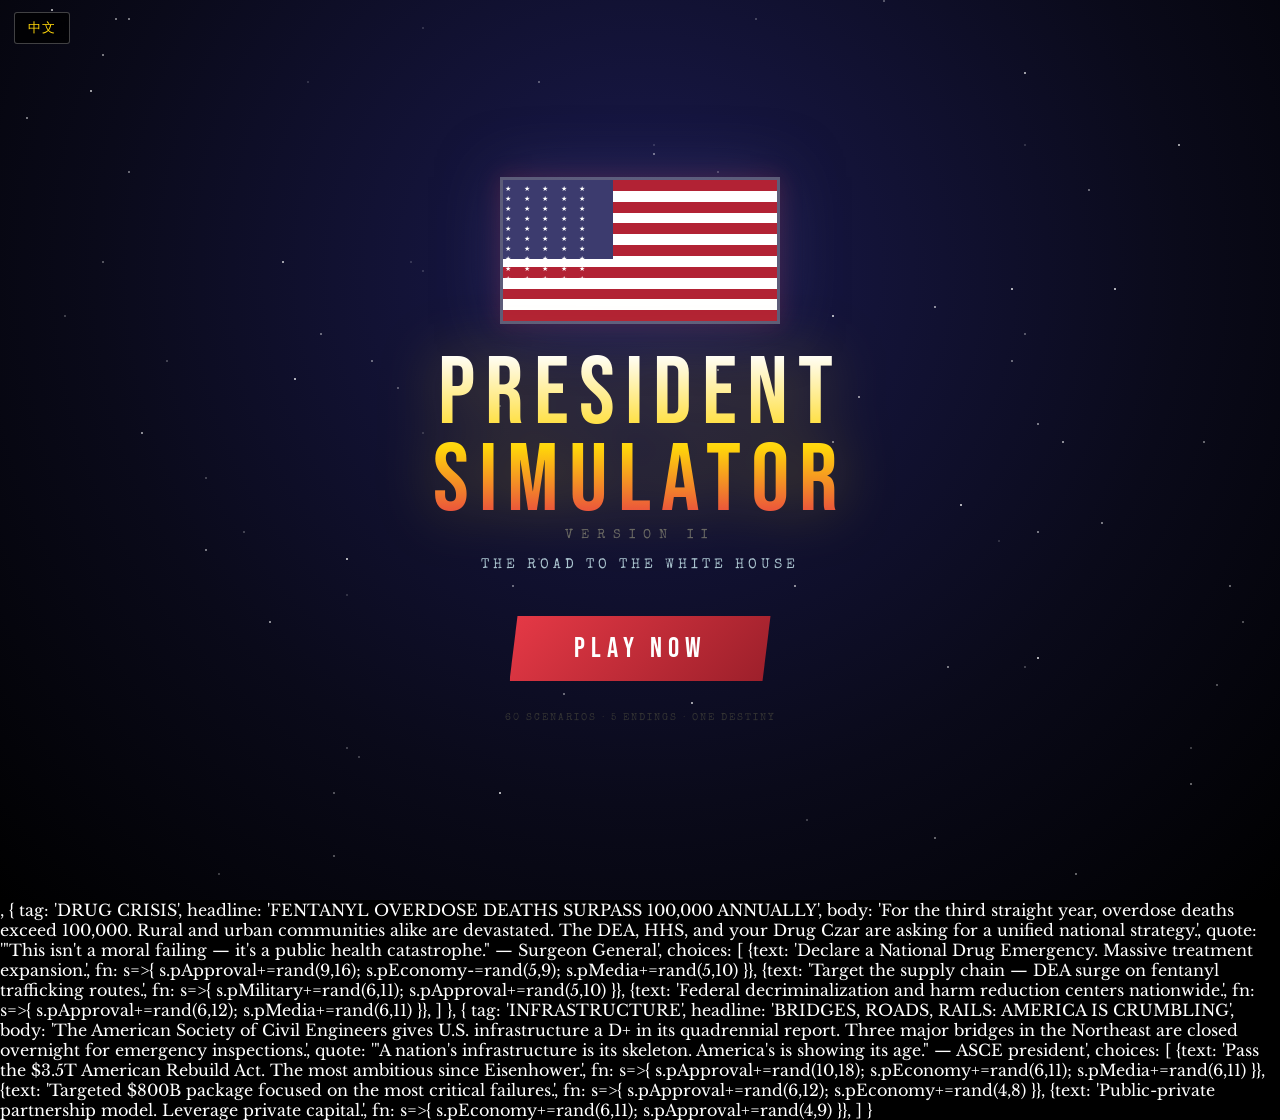
==== commit 26ad262e: "fix: election night stuck bug — add try-catch, dedup guard, faster transition (3500ms→1500ms)" ====
--- a/index.html
+++ b/index.html
@@ -648,7 +648,6 @@
       {text: 'Call every uncommitted swing district personally. All night.', effect: '+Electorate big, small approval bump', fn: s=>{ s.electorate += rand(12,22); s.approval += rand(2,6) }},
     ]
   },
-,
   {
     tag: 'WHISTLEBLOWER',
     headline: 'CAMPAIGN INSIDER GOES TO THE PRESS',
@@ -1286,6 +1285,7 @@
   // Reset campaign stats
   G.approval=45; G.funds=60; G.electorate=220;
   G.campEventIdx=0;
+  _electionStarted=false; // allow election night to run fresh
   // Apply start bonus
   if(c.startBonus){
     if(c.startBonus.pMedia) G.pMedia=50+c.startBonus.pMedia;
@@ -1365,9 +1365,10 @@
     <div class="choices">
       ${ev.choices.map((ch,i)=>{
         const chText=isZh&&evZh&&evZh.choices[i]?evZh.choices[i]:ch.text;
+        const effHtml=isZh?'':'<div class="ch-eff">→ '+ch.effect+'</div>';
         return `<button class="ch-btn" onclick="chooseCamp(${i})">
           <span>${String.fromCharCode(65+i)}. ${chText}</span>
-          <div class="ch-eff">→ ${isZh?'':ch.effect}</div>
+          ${effHtml}
         </button>`;
       }).join('')}
     </div>
@@ -1378,6 +1379,8 @@
 }
 
 function chooseCamp(idx){
+  if(G.campChoosing) return;
+  G.campChoosing=true;
   const ev=CAMPAIGN_EVENTS[G.campEventIdx];
   const ch=ev.choices[idx];
   
@@ -1413,13 +1416,16 @@
   
   G.campEventIdx++;
   renderCampStats();
-  setTimeout(renderCampEvent, 300);
+  setTimeout(()=>{G.campChoosing=false; renderCampEvent();}, 300);
 }
 
 // ============================================================
 // ELECTION NIGHT
 // ============================================================
+let _electionStarted = false;
 function startElectionNight(){
+  if(_electionStarted) return;
+  _electionStarted = true;
   showScreen('election-night');
   
   const isZhEN=LANG==='zh';
@@ -1479,55 +1485,62 @@
   const steps=20;
   let step=0;
   const iv=setInterval(()=>{
-    step++;
-    const progress=step/steps;
-    const eased=progress<.5?2*progress*progress:(1-Math.pow(-2*progress+2,2)/2);
-    
-    let pEV=Math.round(eased*playerEV);
-    let oEV=Math.round(eased*oppEV);
-    
-    if(isPlayerDem||G.candidate.id==='ind'){
-      demEV=pEV; repEV=oEV;
-    } else {
-      repEV=pEV; demEV=oEV;
-    }
-    
-    document.getElementById('evnDem').textContent=demEV;
-    document.getElementById('evnRep').textContent=repEV;
-    document.getElementById('mapDem').style.width=(demEV/5.38)+'%';
-    document.getElementById('mapRep').style.width=(repEV/5.38)+'%';
-    
-    if(step===steps){
-      clearInterval(iv);
+    try {
+      step++;
+      const progress=step/steps;
+      const eased=progress<.5?2*progress*progress:(1-Math.pow(-2*progress+2,2)/2);
       
-      document.getElementById('evnDem').textContent=
-        (isPlayerDem||G.candidate.id==='ind')?playerEV:oppEV;
-      document.getElementById('evnRep').textContent=
-        isPlayerRep?playerEV:oppEV;
+      let pEV=Math.round(eased*playerEV);
+      let oEV=Math.round(eased*oppEV);
       
-      const isZhR=LANG==='zh';
-      if(playerWins){
-        document.getElementById('enStatus').textContent=isZhR?'🏆 预计获胜者':'🏆 PROJECTED WINNER';
-        const idx2=CANDIDATES.indexOf(G.candidate);
-        const wName=isZhR&&idx2>=0?CANDIDATES_ZH[idx2].name:G.candidate.name;
-        document.getElementById('enWinner').textContent=
-          isZhR?`${wName} 获胜！`:`${G.candidate.name.toUpperCase()} WINS!`;
-        document.getElementById('enWinner').style.color='#ffd60a';
-        showNotif(isZhR?'选举结果揭晓':'ELECTION CALLED',isZhR?'您赢得了总统职位！':'You have won the presidency!','pos');
+      if(isPlayerDem||G.candidate.id==='ind'){
+        demEV=pEV; repEV=oEV;
       } else {
-        document.getElementById('enStatus').textContent=isZhR?'📺 比赛结果揭晓':'📺 RACE CALLED';
-        document.getElementById('enWinner').textContent=isZhR?'失败，这次不行。':'DEFEAT. NOT THIS TIME.';
-        document.getElementById('enWinner').style.color='#ff6b6b';
-        showNotif(isZhR?'比赛结果出炉':'RACE CALLED',isZhR?'您在此次选举中落败。':'You have lost the election.','neg');
+        repEV=pEV; demEV=oEV;
       }
       
-      setTimeout(()=>{
+      document.getElementById('evnDem').textContent=demEV;
+      document.getElementById('evnRep').textContent=repEV;
+      document.getElementById('mapDem').style.width=(demEV/5.38)+'%';
+      document.getElementById('mapRep').style.width=(repEV/5.38)+'%';
+      
+      if(step===steps){
+        clearInterval(iv);
+        
+        document.getElementById('evnDem').textContent=
+          (isPlayerDem||G.candidate.id==='ind')?playerEV:oppEV;
+        document.getElementById('evnRep').textContent=
+          isPlayerRep?playerEV:oppEV;
+        
+        const isZhR=LANG==='zh';
         if(playerWins){
-          startPresidency();
+          document.getElementById('enStatus').textContent=isZhR?'🏆 预计获胜者':'🏆 PROJECTED WINNER';
+          const idx2=CANDIDATES.indexOf(G.candidate);
+          const wName=isZhR&&idx2>=0?CANDIDATES_ZH[idx2].name:G.candidate.name;
+          document.getElementById('enWinner').textContent=
+            isZhR?`${wName} 获胜！`:`${G.candidate.name.toUpperCase()} WINS!`;
+          document.getElementById('enWinner').style.color='#ffd60a';
+          showNotif(isZhR?'选举结果揭晓':'ELECTION CALLED',isZhR?'您赢得了总统职位！':'You have won the presidency!','pos');
         } else {
-          triggerEnding('loss');
+          document.getElementById('enStatus').textContent=isZhR?'📺 比赛结果揭晓':'📺 RACE CALLED';
+          document.getElementById('enWinner').textContent=isZhR?'失败，这次不行。':'DEFEAT. NOT THIS TIME.';
+          document.getElementById('enWinner').style.color='#ff6b6b';
+          showNotif(isZhR?'比赛结果出炉':'RACE CALLED',isZhR?'您在此次选举中落败。':'You have lost the election.','neg');
         }
-      }, 3500);
+        
+        setTimeout(()=>{
+          if(playerWins){
+            startPresidency();
+          } else {
+            triggerEnding('loss');
+          }
+        }, 1500);
+      }
+    } catch(e) {
+      clearInterval(iv);
+      console.error('Election night error:', e);
+      // fallback: proceed anyway
+      setTimeout(()=>{ if(G.won) startPresidency(); else triggerEnding('loss'); }, 500);
     }
   }, 200);
 }
@@ -1627,6 +1640,8 @@
 }
 
 function choosePres(idx){
+  if(G.presChoosing) return;
+  G.presChoosing=true;
   const ev=PRESIDENCY_EVENTS[G.presEventIdx];
   const ch=ev.choices[idx];
   
@@ -1665,7 +1680,7 @@
   
   G.presEventIdx++;
   renderPresStats();
-  setTimeout(renderPresEvent,300);
+  setTimeout(()=>{G.presChoosing=false; renderPresEvent();},300);
 }
 
 // ============================================================
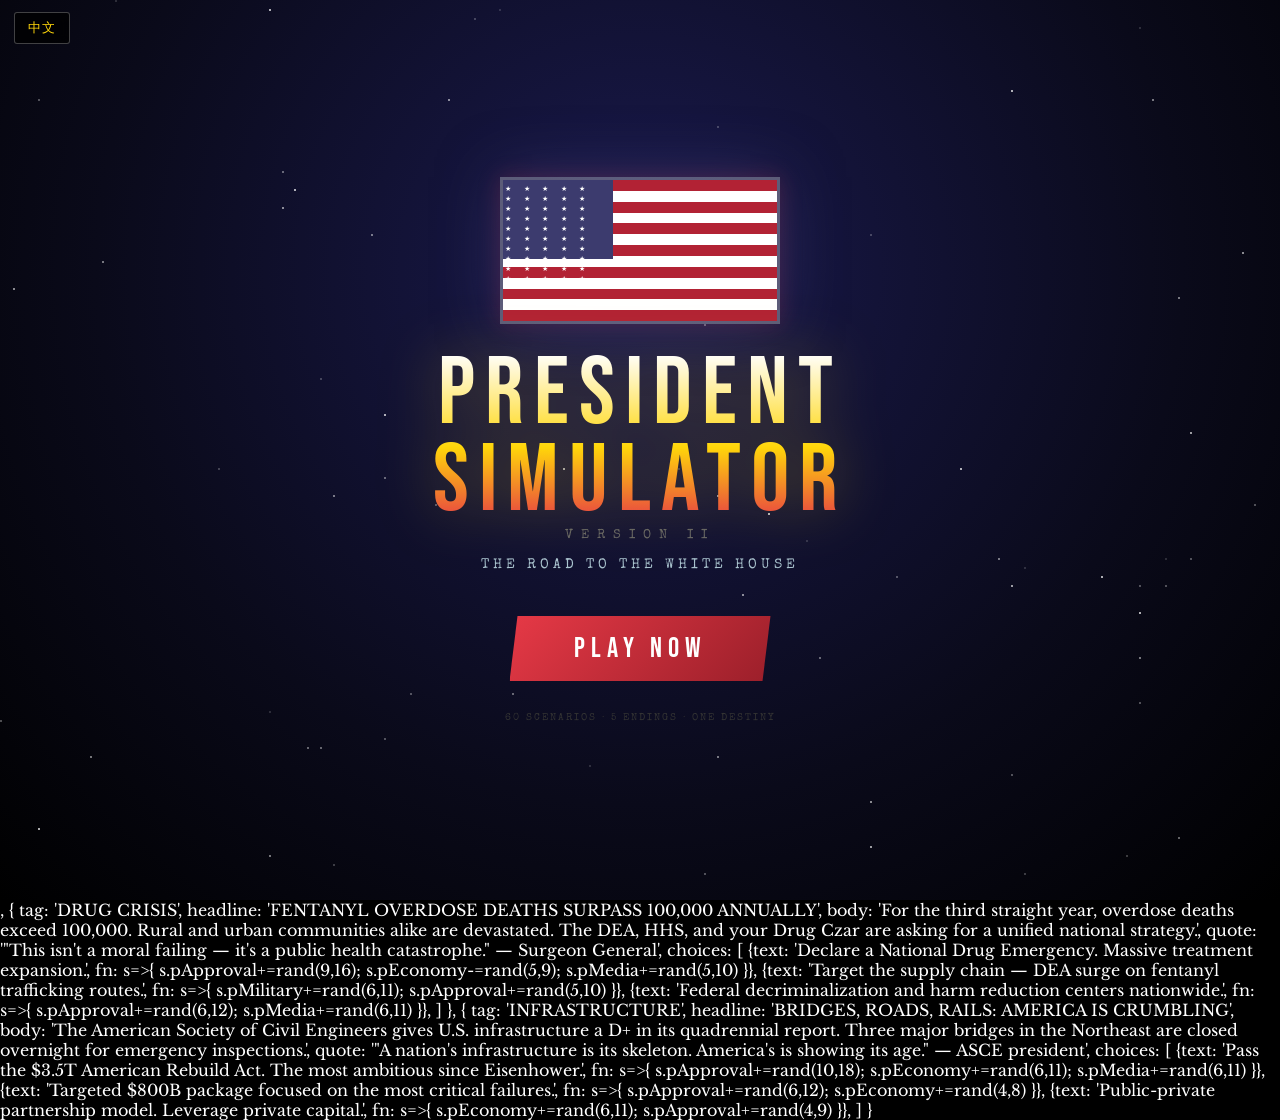
==== commit eb59ce99: "fix: startPresidency delay renderPresEvent 100ms to ensure screen transition complete" ====
--- a/index.html
+++ b/index.html
@@ -1556,7 +1556,8 @@
   G.econCrash=false;
   showScreen('presidency');
   renderPresStats();
-  renderPresEvent();
+  // Delay renderPresEvent so the screen transition completes first
+  setTimeout(()=>{ renderPresEvent(); }, 100);
 }
 
 function renderPresStats(){
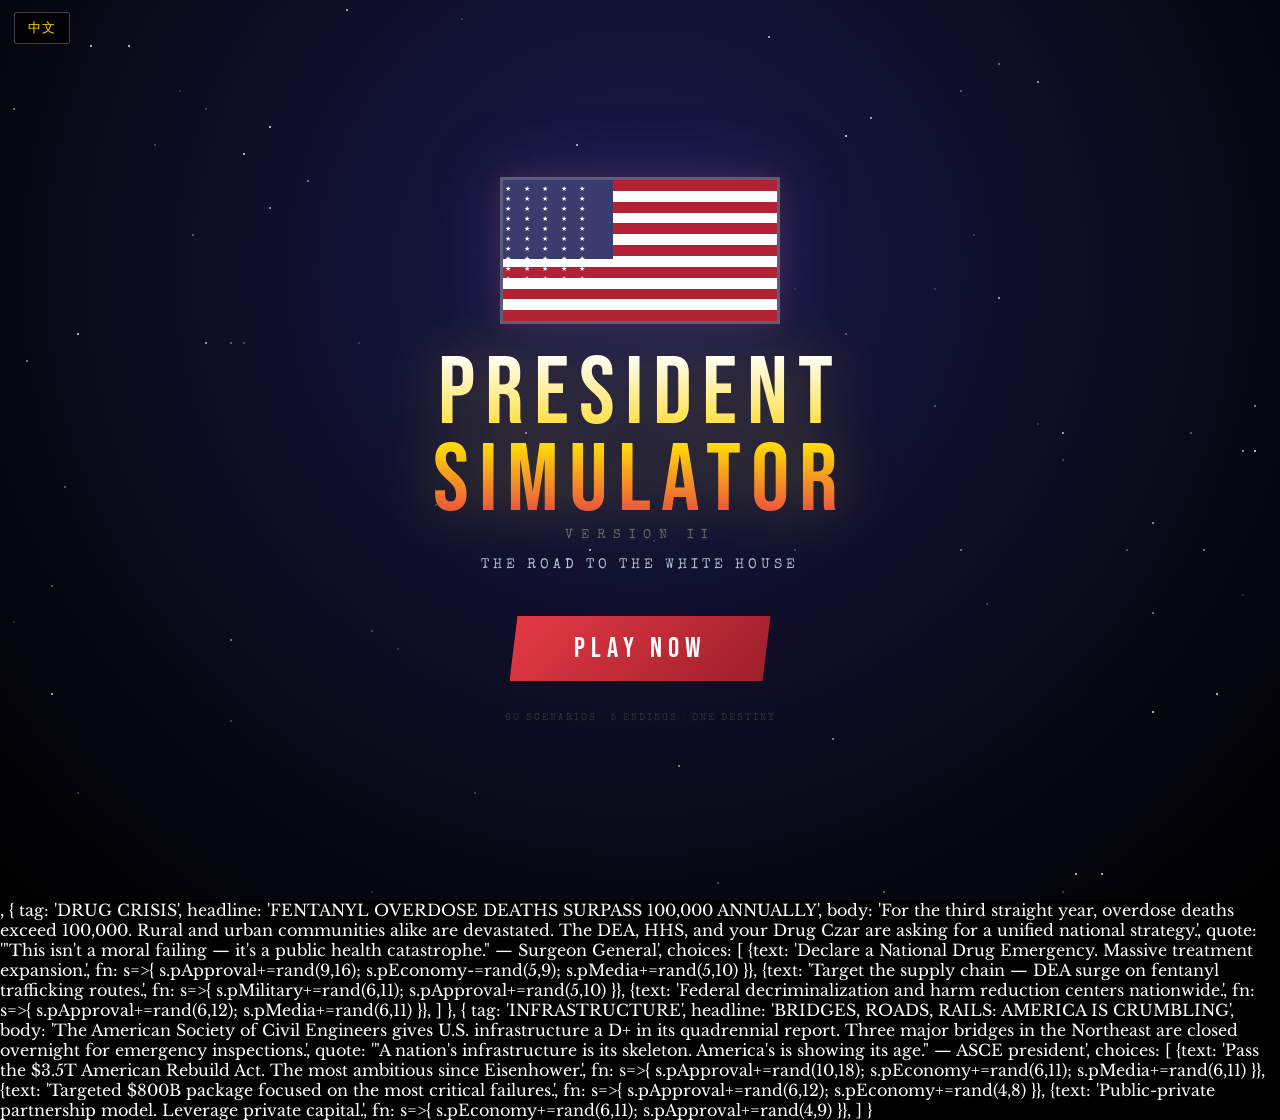
==== commit 02e6e395: "fix: .pres-logo selector null crash — querySelector fallback to .np-name (root cause of blank presid" ====
--- a/index.html
+++ b/index.html
@@ -1592,8 +1592,8 @@
     isZh?`第 ${G.presEventIdx} 个事件 / 40  ·  第 ${Math.floor(dayOfYear+1)} 天 / 1460`
         :`EVENT ${G.presEventIdx} OF 40  ·  DAY ${Math.floor(dayOfYear+1)} OF 1460`;
   // Presidency header
-  document.querySelector('.pres-logo').textContent=
-    isZh?'🏛️ 美国编年史':'🏛️ THE AMERICAN CHRONICLE';
+  const presLogo = document.querySelector('.pres-logo') || document.querySelector('.np-name');
+  if(presLogo) presLogo.textContent=isZh?'🏛️ 美国编年史':'🏛️ THE AMERICAN CHRONICLE';
 }
 
 function renderPresEvent(){
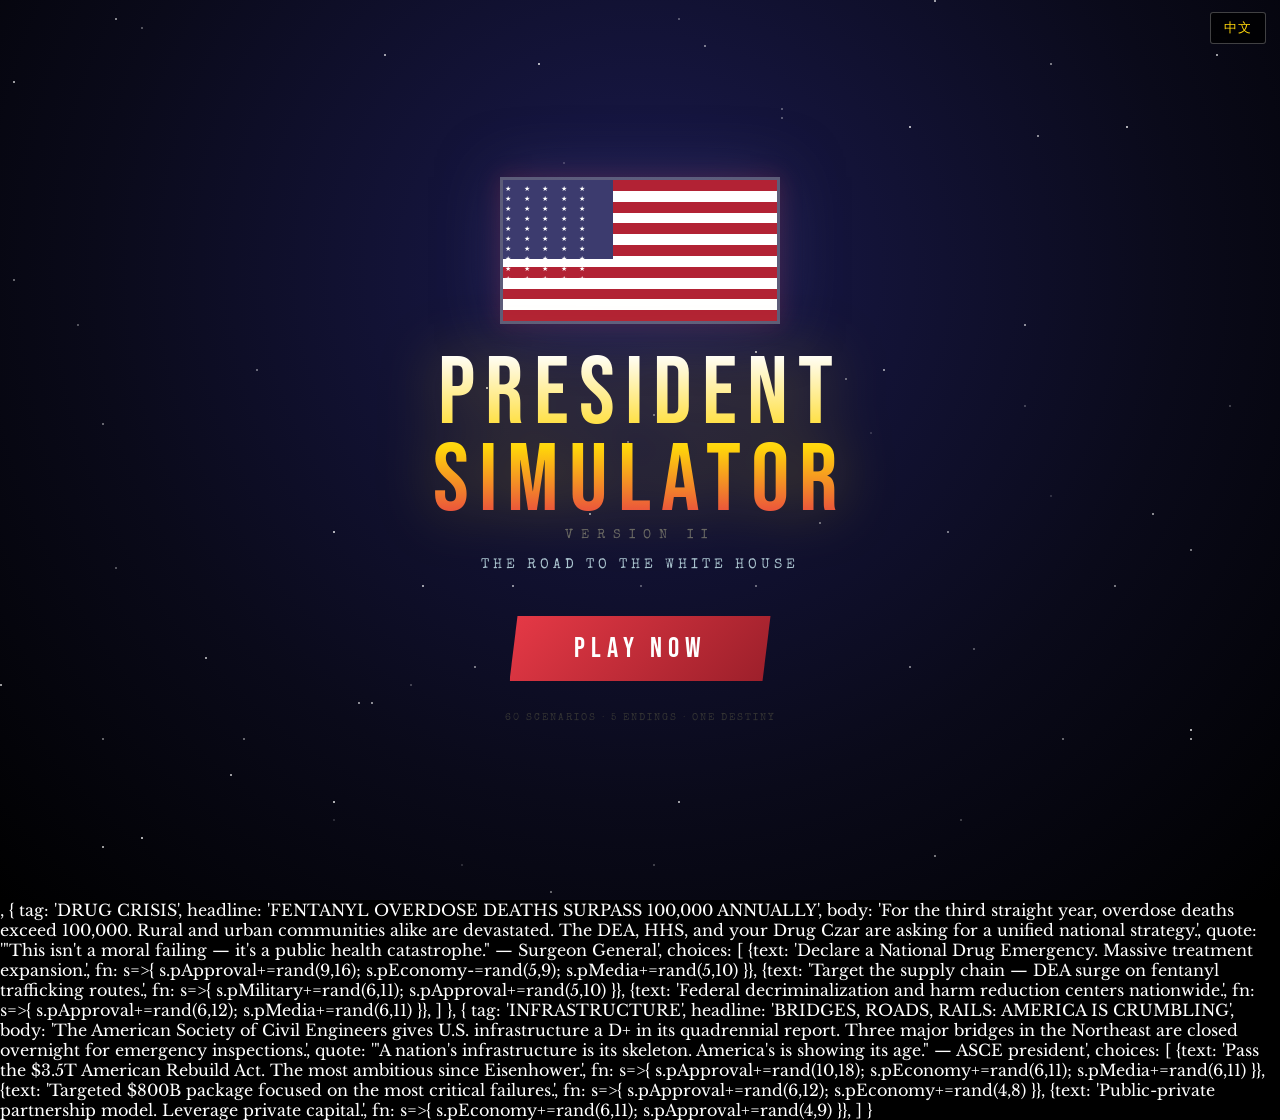
==== commit b1b11288: "fix: presChoosing/campChoosing deadlock (try-catch guard) + lang-btn moved to right, headers padded " ====
--- a/index.html
+++ b/index.html
@@ -62,7 +62,7 @@
 .cand-bonus{font-size:10px;font-family:"Special Elite",cursive;color:#666;text-align:center;margin-top:10px;font-style:italic}
 
 /* STATS BAR (campaign) */
-.camp-header{background:rgba(0,0,0,.7);border-bottom:2px solid rgba(255,255,255,.08);padding:10px 20px;display:flex;align-items:center;gap:12px;flex-shrink:0;width:100%}
+.camp-header{background:rgba(0,0,0,.7);border-bottom:2px solid rgba(255,255,255,.08);padding:10px 90px 10px 20px;display:flex;align-items:center;gap:12px;flex-shrink:0;width:100%}
 .camp-logo{font-family:"Bebas Neue",cursive;font-size:18px;letter-spacing:3px;color:#ffd60a}
 .camp-cand-name{font-family:"Special Elite",cursive;font-size:12px;color:#888;letter-spacing:2px}
 .ev-cnt{font-family:"Special Elite",cursive;font-size:11px;color:#555;margin-left:auto;letter-spacing:1px}
@@ -172,7 +172,7 @@
 @keyframes dangerPulse{0%,100%{box-shadow:0 0 0 rgba(255,0,0,0)}50%{box-shadow:0 0 30px rgba(255,0,0,.4)}}
 
 /* Language toggle */
-#lang-btn{position:fixed;top:12px;left:14px;z-index:99999;background:rgba(0,0,0,.75);border:1px solid rgba(255,255,255,.25);color:#ffd60a;font-family:"Special Elite",cursive;font-size:13px;letter-spacing:1px;padding:6px 13px;cursor:pointer;backdrop-filter:blur(6px);transition:all .2s;border-radius:3px}
+#lang-btn{position:fixed;top:12px;right:14px;left:auto;z-index:99999;background:rgba(0,0,0,.75);border:1px solid rgba(255,255,255,.25);color:#ffd60a;font-family:"Special Elite",cursive;font-size:13px;letter-spacing:1px;padding:6px 13px;cursor:pointer;backdrop-filter:blur(6px);transition:all .2s;border-radius:3px}
 #lang-btn:hover{background:rgba(255,214,10,.15);border-color:#ffd60a}
 </style>
 </head>
@@ -235,7 +235,7 @@
 <div id="presidency" class="screen">
   <div class="np-header">
     <div class="np-name">🏛️ THE AMERICAN CHRONICLE</div>
-    <div style="display:flex;flex-direction:column;align-items:flex-end;gap:2px">
+    <div style="display:flex;flex-direction:column;align-items:flex-end;gap:2px;padding-right:70px">
       <div class="np-date" id="presDate">JANUARY 20, 2025</div>
       <div class="pres-event-counter" id="presEvCnt" style="font-family:Special Elite,cursive;font-size:10px;color:#aaa;letter-spacing:2px">DAY 1 OF 1460</div>
     </div>
@@ -1416,7 +1416,11 @@
   
   G.campEventIdx++;
   renderCampStats();
-  setTimeout(()=>{G.campChoosing=false; renderCampEvent();}, 300);
+  setTimeout(()=>{
+    G.campChoosing=false;
+    try{ renderCampEvent(); }
+    catch(e){ console.error('renderCampEvent error:',e); }
+  }, 300);
 }
 
 // ============================================================
@@ -1681,7 +1685,11 @@
   
   G.presEventIdx++;
   renderPresStats();
-  setTimeout(()=>{G.presChoosing=false; renderPresEvent();},300);
+  setTimeout(()=>{
+    G.presChoosing=false;
+    try{ renderPresEvent(); }
+    catch(e){ console.error('renderPresEvent error:',e); }
+  },300);
 }
 
 // ============================================================
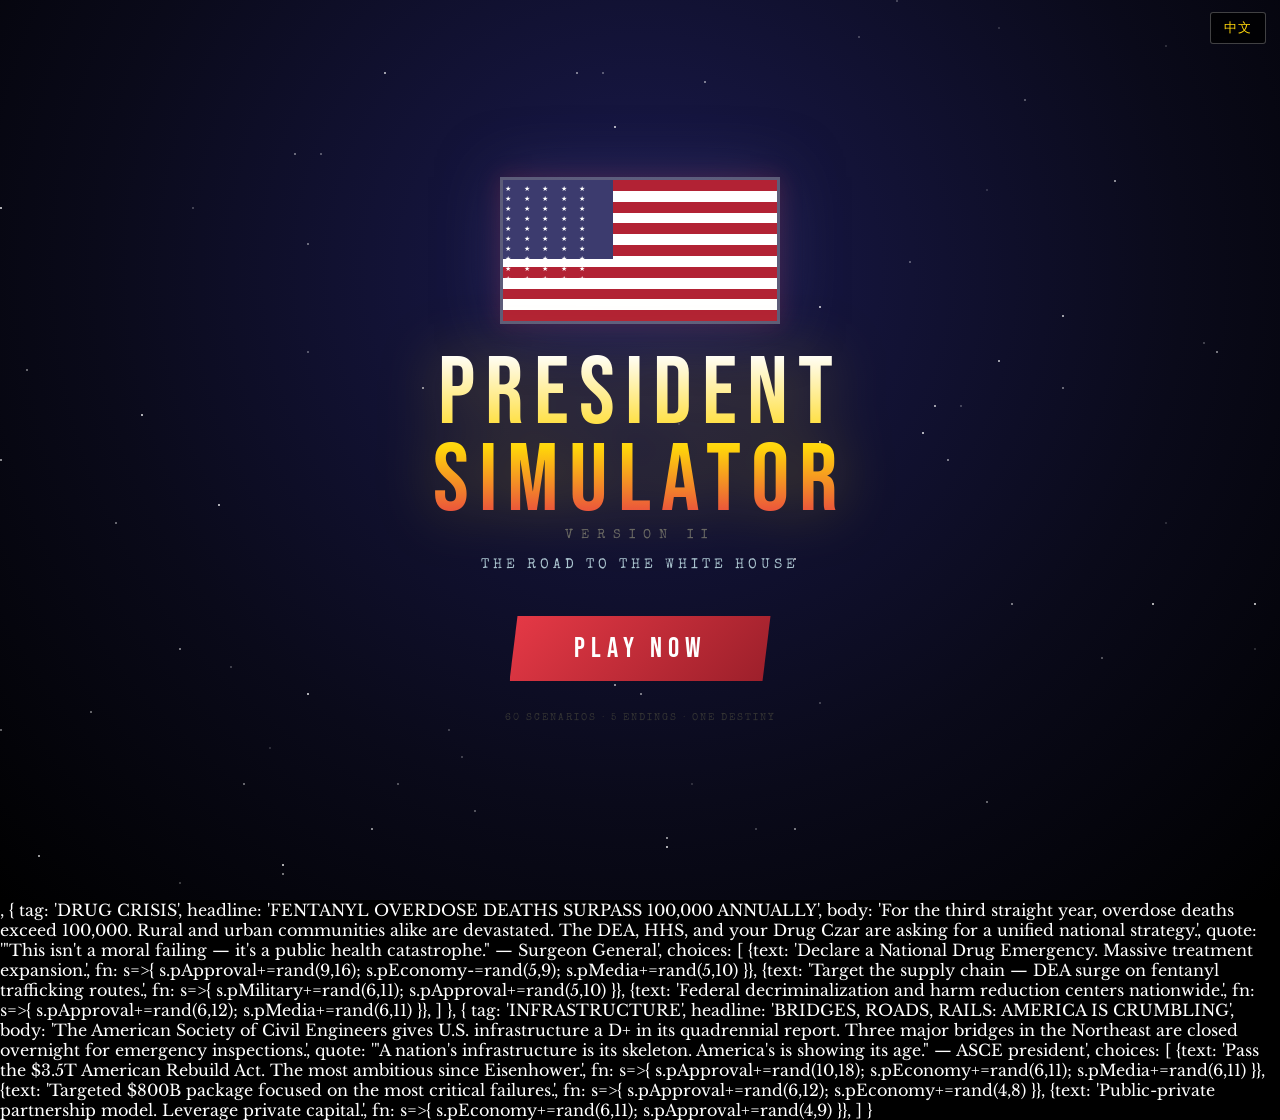
==== commit c759c3c8: "fix: disable buttons on click to prevent presChoosing/campChoosing deadlock; padding-right:80px for " ====
--- a/index.html
+++ b/index.html
@@ -235,7 +235,7 @@
 <div id="presidency" class="screen">
   <div class="np-header">
     <div class="np-name">🏛️ THE AMERICAN CHRONICLE</div>
-    <div style="display:flex;flex-direction:column;align-items:flex-end;gap:2px;padding-right:70px">
+    <div style="display:flex;flex-direction:column;align-items:flex-end;gap:2px;padding-right:80px">
       <div class="np-date" id="presDate">JANUARY 20, 2025</div>
       <div class="pres-event-counter" id="presEvCnt" style="font-family:Special Elite,cursive;font-size:10px;color:#aaa;letter-spacing:2px">DAY 1 OF 1460</div>
     </div>
@@ -1381,6 +1381,8 @@
 function chooseCamp(idx){
   if(G.campChoosing) return;
   G.campChoosing=true;
+  // Disable buttons immediately to prevent double-click deadlock
+  document.querySelectorAll('.ch-btn').forEach(b=>{ b.disabled=true; b.style.opacity='0.5'; });
   const ev=CAMPAIGN_EVENTS[G.campEventIdx];
   const ch=ev.choices[idx];
   
@@ -1647,6 +1649,10 @@
 function choosePres(idx){
   if(G.presChoosing) return;
   G.presChoosing=true;
+  
+  // Disable all choice buttons immediately to prevent double-click
+  document.querySelectorAll('.np-ch').forEach(b=>{ b.disabled=true; b.style.opacity='0.5'; });
+  
   const ev=PRESIDENCY_EVENTS[G.presEventIdx];
   const ch=ev.choices[idx];
   
@@ -1688,7 +1694,10 @@
   setTimeout(()=>{
     G.presChoosing=false;
     try{ renderPresEvent(); }
-    catch(e){ console.error('renderPresEvent error:',e); }
+    catch(e){
+      console.error('renderPresEvent error:',e);
+      G.presChoosing=false;
+    }
   },300);
 }
 
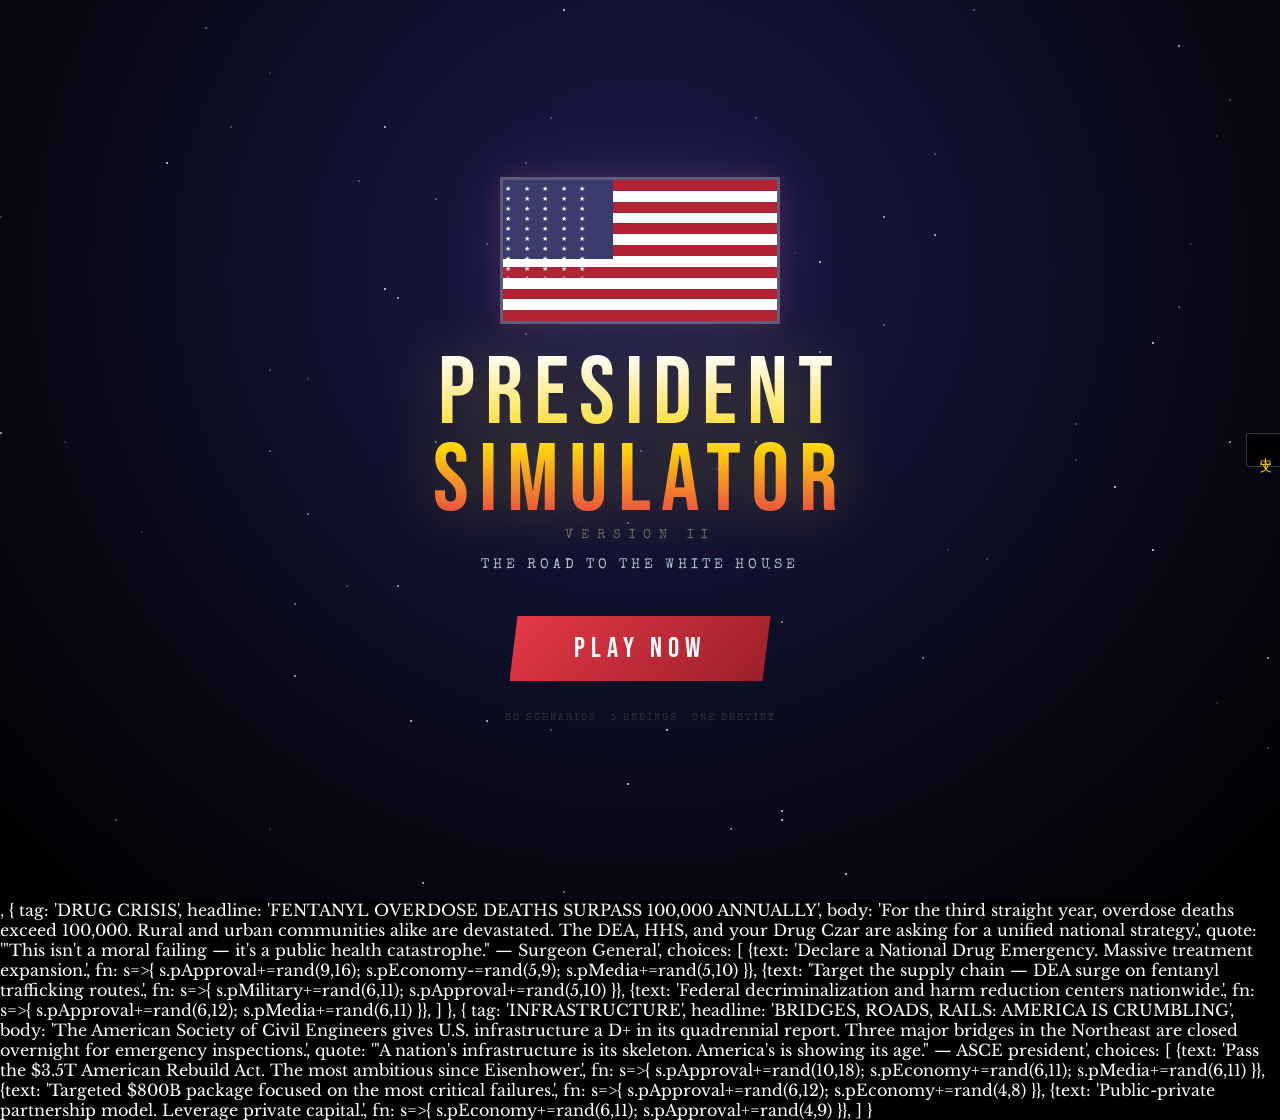
==== commit 58cae4b3: "fix: lang-btn as vertical side tab on right edge (mid-screen), no overlap with any header" ====
--- a/index.html
+++ b/index.html
@@ -62,7 +62,7 @@
 .cand-bonus{font-size:10px;font-family:"Special Elite",cursive;color:#666;text-align:center;margin-top:10px;font-style:italic}
 
 /* STATS BAR (campaign) */
-.camp-header{background:rgba(0,0,0,.7);border-bottom:2px solid rgba(255,255,255,.08);padding:10px 90px 10px 20px;display:flex;align-items:center;gap:12px;flex-shrink:0;width:100%}
+.camp-header{background:rgba(0,0,0,.7);border-bottom:2px solid rgba(255,255,255,.08);padding:10px 20px;display:flex;align-items:center;gap:12px;flex-shrink:0;width:100%}
 .camp-logo{font-family:"Bebas Neue",cursive;font-size:18px;letter-spacing:3px;color:#ffd60a}
 .camp-cand-name{font-family:"Special Elite",cursive;font-size:12px;color:#888;letter-spacing:2px}
 .ev-cnt{font-family:"Special Elite",cursive;font-size:11px;color:#555;margin-left:auto;letter-spacing:1px}
@@ -172,8 +172,8 @@
 @keyframes dangerPulse{0%,100%{box-shadow:0 0 0 rgba(255,0,0,0)}50%{box-shadow:0 0 30px rgba(255,0,0,.4)}}
 
 /* Language toggle */
-#lang-btn{position:fixed;top:12px;right:14px;left:auto;z-index:99999;background:rgba(0,0,0,.75);border:1px solid rgba(255,255,255,.25);color:#ffd60a;font-family:"Special Elite",cursive;font-size:13px;letter-spacing:1px;padding:6px 13px;cursor:pointer;backdrop-filter:blur(6px);transition:all .2s;border-radius:3px}
-#lang-btn:hover{background:rgba(255,214,10,.15);border-color:#ffd60a}
+#lang-btn{position:fixed;top:50%;right:0;left:auto;transform:translateY(-50%);z-index:99999;background:rgba(0,0,0,.82);border:1px solid rgba(255,255,255,.22);border-right:none;color:#ffd60a;font-family:"Special Elite",cursive;font-size:12px;letter-spacing:2px;padding:14px 8px;cursor:pointer;backdrop-filter:blur(6px);transition:all .2s;border-radius:4px 0 0 4px;writing-mode:vertical-rl;text-orientation:mixed}
+#lang-btn:hover{background:rgba(255,214,10,.15);border-color:#ffd60a;padding-right:12px}
 </style>
 </head>
 <body>
@@ -235,7 +235,7 @@
 <div id="presidency" class="screen">
   <div class="np-header">
     <div class="np-name">🏛️ THE AMERICAN CHRONICLE</div>
-    <div style="display:flex;flex-direction:column;align-items:flex-end;gap:2px;padding-right:80px">
+    <div style="display:flex;flex-direction:column;align-items:flex-end;gap:2px">
       <div class="np-date" id="presDate">JANUARY 20, 2025</div>
       <div class="pres-event-counter" id="presEvCnt" style="font-family:Special Elite,cursive;font-size:10px;color:#aaa;letter-spacing:2px">DAY 1 OF 1460</div>
     </div>
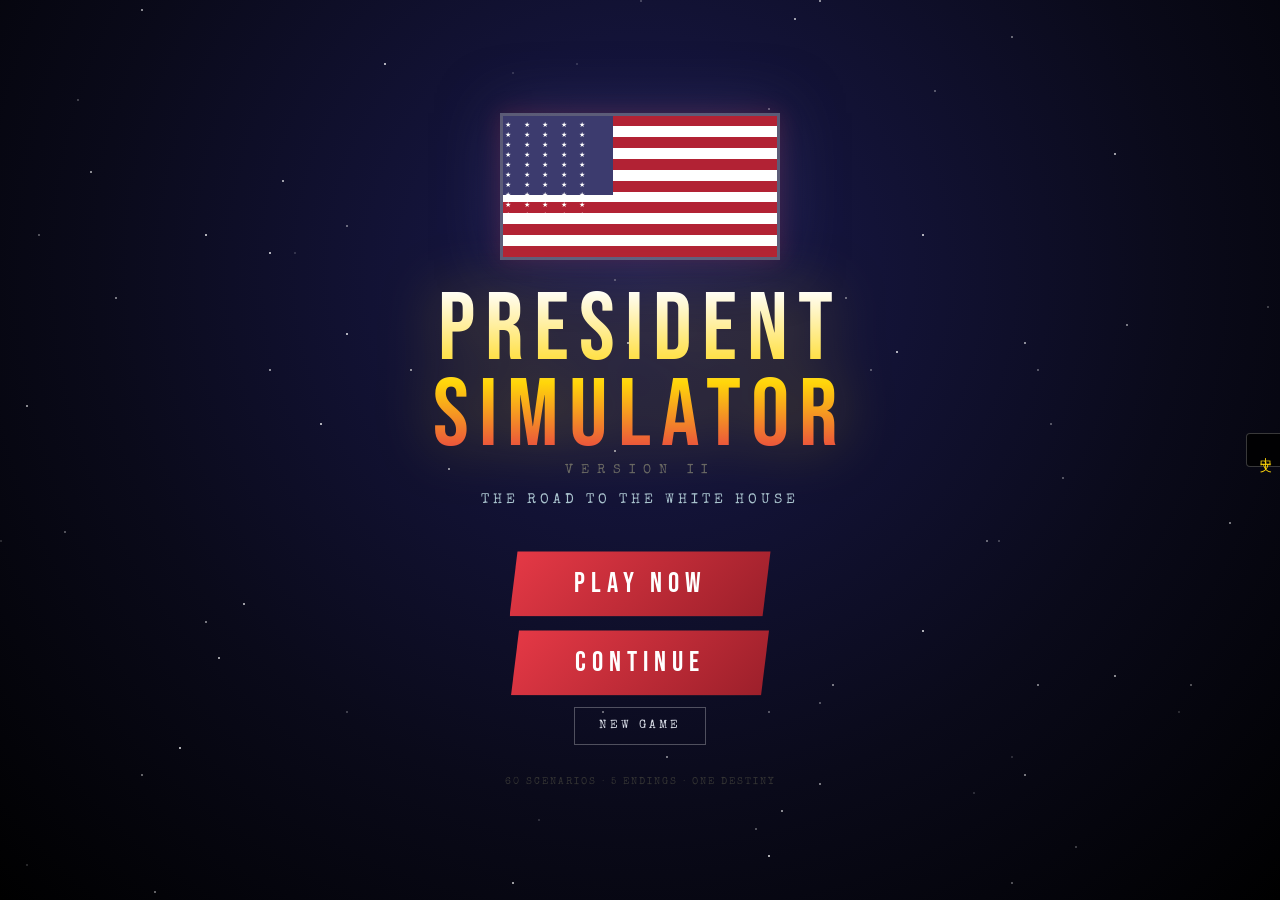
==== commit 49228077: "feat: split static game and add save resume flow" ====
--- a/index.html
+++ b/index.html
@@ -5,176 +5,7 @@
 <meta name="viewport" content="width=device-width, initial-scale=1.0">
 <title>美国总统模拟器 V2 / US President Simulator V2</title>
 <link href="https://fonts.googleapis.com/css2?family=Bebas+Neue&family=Playfair+Display:ital,wght@0,400;0,700;0,900;1,400;1,700&family=Special+Elite&family=Libre+Baskerville:wght@400;700&display=swap" rel="stylesheet">
-<style>
-*{margin:0;padding:0;box-sizing:border-box}
-body{font-family:"Libre Baskerville",serif;overflow:hidden;background:#000;color:#fff;width:100vw;height:100vh;position:relative}
-#game{width:100%;height:100%;position:relative}
-.screen{display:none;width:100%;height:100%;position:absolute;top:0;left:0;flex-direction:column;align-items:center;justify-content:center}
-.screen.active{display:flex}
-
-/* INTRO */
-#intro{background:radial-gradient(ellipse at 50% 30%,#1a1a4e 0%,#0a0a1a 60%,#000 100%);position:relative;overflow:hidden}
-.stars-bg{position:absolute;inset:0;pointer-events:none;z-index:0}
-.star-dot{position:absolute;width:2px;height:2px;background:#fff;border-radius:50%;animation:twinkle 3s infinite alternate}
-@keyframes twinkle{0%{opacity:.2}100%{opacity:1}}
-.intro-inner{position:relative;z-index:1;display:flex;flex-direction:column;align-items:center;gap:0}
-.flag-wrap{width:280px;height:147px;border:3px solid rgba(255,255,255,.3);overflow:hidden;margin-bottom:28px;box-shadow:0 0 60px rgba(60,59,110,.6),0 0 20px rgba(178,34,52,.3)}
-.flag-stripes{width:100%;height:100%;display:flex;flex-direction:column}
-.fs{flex:1}
-.fs.r{background:#B22234}.fs.w{background:#FFFFFF}
-.canton{position:absolute;top:0;left:0;width:40%;height:calc(7/13*147px);background:#3C3B6E;display:flex;flex-wrap:wrap;align-items:center;justify-center:center;padding:4px 2px;gap:1px}
-.flag-wrap{position:relative}
-.star{color:#fff;font-size:7px;flex:0 0 calc(100%/6)}
-.intro-title{font-family:"Bebas Neue",cursive;font-size:clamp(52px,9vw,96px);letter-spacing:10px;text-align:center;line-height:.9;background:linear-gradient(180deg,#fff 0%,#ffd60a 55%,#e63946 100%);-webkit-background-clip:text;-webkit-text-fill-color:transparent;background-clip:text;filter:drop-shadow(0 0 30px rgba(255,214,10,.3))}
-.intro-v2{font-family:"Special Elite",cursive;font-size:13px;letter-spacing:8px;color:#666;margin-top:4px;text-align:center}
-.intro-sub{font-family:"Special Elite",cursive;font-size:14px;letter-spacing:4px;color:#aac4d0;margin:16px 0 44px;text-align:center}
-.btn-play{font-family:"Bebas Neue",cursive;font-size:28px;letter-spacing:6px;background:linear-gradient(135deg,#e63946,#9b1f2a);color:#fff;border:none;padding:16px 64px;cursor:pointer;clip-path:polygon(8px 0,100% 0,calc(100% - 8px) 100%,0 100%);box-shadow:0 0 40px rgba(230,57,70,.5);transition:all .3s;position:relative;overflow:hidden}
-.btn-play:hover{transform:scale(1.06);box-shadow:0 0 70px rgba(230,57,70,.8)}
-.btn-play::after{content:"";position:absolute;top:-50%;left:-80%;width:40%;height:200%;background:rgba(255,255,255,.2);transform:skewX(-20deg);transition:left .5s}
-.btn-play:hover::after{left:150%}
-.intro-credits{font-family:"Special Elite",cursive;font-size:10px;color:#333;margin-top:32px;letter-spacing:2px}
-
-/* CHARACTER SELECT */
-#char-select{background:linear-gradient(180deg,#0a0a1a,#111130);overflow-y:auto;justify-content:flex-start;padding:32px 16px 32px}
-.sel-title{font-family:"Bebas Neue",cursive;font-size:clamp(28px,5vw,52px);letter-spacing:6px;color:#ffd60a;text-shadow:0 0 20px rgba(255,214,10,.4);margin-bottom:6px;text-align:center}
-.sel-sub{font-family:"Special Elite",cursive;font-size:12px;letter-spacing:3px;color:#666;margin-bottom:32px;text-align:center}
-.cands{display:flex;gap:20px;flex-wrap:wrap;justify-content:center;max-width:960px}
-.cand-card{width:280px;background:rgba(255,255,255,.03);border:1px solid rgba(255,255,255,.08);padding:28px 20px;cursor:pointer;transition:all .3s;position:relative;overflow:hidden;clip-path:polygon(0 0,calc(100%-14px) 0,100% 14px,100% 100%,14px 100%,0 calc(100%-14px))}
-.cand-card:hover{transform:translateY(-6px)}
-.cand-card.dem:hover{background:rgba(29,53,87,.25);box-shadow:0 0 50px rgba(29,53,87,.5),0 20px 40px rgba(0,0,0,.5)}
-.cand-card.rep:hover{background:rgba(230,57,70,.12);box-shadow:0 0 50px rgba(230,57,70,.35),0 20px 40px rgba(0,0,0,.5)}
-.cand-card.ind:hover{background:rgba(255,214,10,.08);box-shadow:0 0 50px rgba(255,214,10,.25),0 20px 40px rgba(0,0,0,.5)}
-.cand-card.dem{border-color:rgba(29,53,87,.6)}
-.cand-card.rep{border-color:rgba(230,57,70,.6)}
-.cand-card.ind{border-color:rgba(255,214,10,.6)}
-.cand-emo{font-size:52px;display:block;text-align:center;margin-bottom:14px}
-.cand-name{font-family:"Bebas Neue",cursive;font-size:26px;letter-spacing:3px;text-align:center;margin-bottom:3px}
-.cand-card.dem .cand-name{color:#4dabf7}
-.cand-card.rep .cand-name{color:#ff6b6b}
-.cand-card.ind .cand-name{color:#ffd60a}
-.cand-party{font-family:"Special Elite",cursive;font-size:10px;letter-spacing:3px;color:#555;text-align:center;margin-bottom:14px;text-transform:uppercase}
-.cand-bio{font-size:12px;color:#bbb;line-height:1.6;text-align:center;margin-bottom:16px}
-.cand-tags{display:flex;gap:6px;flex-wrap:wrap;justify-content:center}
-.tag{font-family:"Special Elite",cursive;font-size:9px;padding:3px 7px;letter-spacing:1px;border-radius:2px}
-.dem .tag{background:rgba(77,171,247,.15);color:#4dabf7;border:1px solid rgba(77,171,247,.25)}
-.rep .tag{background:rgba(255,107,107,.15);color:#ff6b6b;border:1px solid rgba(255,107,107,.25)}
-.ind .tag{background:rgba(255,214,10,.12);color:#ffd60a;border:1px solid rgba(255,214,10,.22)}
-.cand-bonus{font-size:10px;font-family:"Special Elite",cursive;color:#666;text-align:center;margin-top:10px;font-style:italic}
-
-/* STATS BAR (campaign) */
-.camp-header{background:rgba(0,0,0,.7);border-bottom:2px solid rgba(255,255,255,.08);padding:10px 20px;display:flex;align-items:center;gap:12px;flex-shrink:0;width:100%}
-.camp-logo{font-family:"Bebas Neue",cursive;font-size:18px;letter-spacing:3px;color:#ffd60a}
-.camp-cand-name{font-family:"Special Elite",cursive;font-size:12px;color:#888;letter-spacing:2px}
-.ev-cnt{font-family:"Special Elite",cursive;font-size:11px;color:#555;margin-left:auto;letter-spacing:1px}
-.stats-row{background:rgba(0,0,0,.6);border-bottom:1px solid rgba(255,255,255,.06);padding:8px 20px;display:flex;gap:16px;flex-wrap:wrap;flex-shrink:0;width:100%}
-.stat-it{display:flex;align-items:center;gap:8px;flex:1;min-width:130px}
-.slabel{font-family:"Special Elite",cursive;font-size:10px;letter-spacing:2px;color:#777;white-space:nowrap}
-.sbar-o{flex:1;height:7px;background:rgba(255,255,255,.08);border-radius:4px;overflow:hidden}
-.sbar-i{height:100%;border-radius:4px;transition:width .7s cubic-bezier(.4,0,.2,1)}
-.sa .sbar-i{background:linear-gradient(90deg,#4dabf7,#74c0fc);box-shadow:0 0 8px rgba(77,171,247,.4)}
-.sf .sbar-i{background:linear-gradient(90deg,#ffd60a,#ffe066);box-shadow:0 0 8px rgba(255,214,10,.4)}
-.se .sbar-i{background:linear-gradient(90deg,#51cf66,#8ce99a);box-shadow:0 0 8px rgba(81,207,102,.4)}
-.sval{font-family:"Bebas Neue",cursive;font-size:13px;min-width:26px;text-align:right}
-
-/* CAMPAIGN EVENTS */
-#campaign{justify-content:flex-start;background:linear-gradient(180deg,#07070f,#0d1525)}
-.camp-body{flex:1;display:flex;flex-direction:column;align-items:center;justify-content:center;padding:20px;overflow-y:auto;width:100%}
-.ev-card{max-width:660px;width:100%;background:rgba(255,255,255,.025);border:1px solid rgba(255,255,255,.07);overflow:hidden;box-shadow:0 24px 64px rgba(0,0,0,.6);animation:cardIn .4s ease-out}
-@keyframes cardIn{from{opacity:0;transform:translateY(18px)}to{opacity:1;transform:translateY(0)}}
-.ev-tag{font-family:"Special Elite",cursive;font-size:9px;letter-spacing:4px;padding:7px 18px;background:rgba(255,255,255,.04);border-bottom:1px solid rgba(255,255,255,.06);color:#555;text-transform:uppercase}
-.ev-hl{font-family:"Bebas Neue",cursive;font-size:clamp(22px,4vw,38px);letter-spacing:2px;padding:20px 20px 10px;line-height:1.1;background:linear-gradient(180deg,#fff,#ccc);-webkit-background-clip:text;-webkit-text-fill-color:transparent;background-clip:text}
-.ev-body{font-size:13px;color:#999;line-height:1.7;padding:0 20px 16px}
-.ev-flavor{font-family:"Special Elite",cursive;font-size:11px;color:#444;padding:10px 20px;border-top:1px solid rgba(255,255,255,.04);border-bottom:1px solid rgba(255,255,255,.04);font-style:italic;background:rgba(255,255,255,.015);margin-bottom:16px}
-.choices{display:flex;flex-direction:column;gap:8px;padding:0 20px 20px}
-.ch-btn{background:rgba(255,255,255,.03);border:1px solid rgba(255,255,255,.08);color:#ccc;padding:12px 16px 12px 28px;text-align:left;cursor:pointer;font-family:"Libre Baskerville",serif;font-size:12.5px;line-height:1.5;transition:all .22s;position:relative}
-.ch-btn::before{content:"►";position:absolute;left:10px;top:50%;transform:translateY(-50%) scale(0);color:#ffd60a;font-size:9px;transition:transform .18s}
-.ch-btn:hover{background:rgba(255,255,255,.08);border-color:rgba(255,255,255,.25);color:#fff;transform:translateX(3px)}
-.ch-btn:hover::before{transform:translateY(-50%) scale(1)}
-.ch-eff{font-size:10.5px;color:#555;margin-top:3px;font-style:italic}
-
-/* ELECTION NIGHT */
-#election-night{background:#000;flex-direction:column}
-.en-body{flex:1;display:flex;flex-direction:column;align-items:center;justify-content:center;padding:20px;position:relative;z-index:1}
-.en-logo{font-family:"Bebas Neue",cursive;font-size:clamp(28px,5vw,56px);color:#e63946;letter-spacing:6px;text-shadow:0 0 40px rgba(230,57,70,.7);margin-bottom:4px}
-.en-net{font-family:"Special Elite",cursive;font-size:13px;letter-spacing:5px;color:#555;margin-bottom:36px}
-.ev-map{width:min(480px,90vw);height:56px;background:rgba(255,255,255,.04);border:1px solid rgba(255,255,255,.1);border-radius:3px;overflow:hidden;display:flex;margin-bottom:20px;position:relative}
-.ev-map-dem{background:linear-gradient(90deg,#1d3557,#2d6a9f);height:100%;transition:width 1.2s ease-in-out}
-.ev-map-rep{background:linear-gradient(90deg,#c1121f,#e63946);height:100%;transition:width 1.2s ease-in-out}
-.ev-map-mid{position:absolute;left:50%;top:0;bottom:0;width:2px;background:rgba(255,255,255,.35)}
-.ev-map-mid::after{content:"270";position:absolute;top:-18px;left:50%;transform:translateX(-50%);font-family:"Special Elite",cursive;font-size:10px;color:rgba(255,255,255,.4)}
-.ev-nums{display:flex;gap:48px;margin-bottom:36px}
-.evn-side{text-align:center}
-.evn-n{font-family:"Bebas Neue",cursive;font-size:clamp(52px,9vw,90px);line-height:1}
-.evn-dem .evn-n{color:#4dabf7;text-shadow:0 0 30px rgba(77,171,247,.5)}
-.evn-rep .evn-n{color:#ff6b6b;text-shadow:0 0 30px rgba(255,107,107,.5)}
-.evn-lbl{font-family:"Special Elite",cursive;font-size:11px;letter-spacing:3px;color:#555}
-.en-status{font-family:"Bebas Neue",cursive;font-size:clamp(18px,3.5vw,32px);letter-spacing:4px;color:#ffd60a;min-height:40px;text-align:center}
-.en-winner{font-family:"Bebas Neue",cursive;font-size:clamp(24px,4.5vw,48px);letter-spacing:4px;margin-top:16px;animation:pulse 1s ease-in-out infinite alternate;text-align:center}
-@keyframes pulse{from{opacity:.7;transform:scale(.97)}to{opacity:1;transform:scale(1.03)}}
-.ticker-bar{position:absolute;bottom:0;left:0;right:0;background:#e63946;padding:9px 0;overflow:hidden;flex-shrink:0}
-.ticker-inner{white-space:nowrap;display:inline-flex;animation:tick 14s linear infinite}
-.ticker-item{font-family:"Bebas Neue",cursive;font-size:16px;letter-spacing:3px;color:#fff;padding:0 48px}
-@keyframes tick{0%{transform:translateX(0)}100%{transform:translateX(-50%)}}
-
-/* PRESIDENCY */
-#presidency{background:#f5f0e8;color:#1a1a2e;justify-content:flex-start}
-.np-header{background:#f5f0e8;border-bottom:3px solid #1a1a2e;padding:10px 22px;display:flex;align-items:center;justify-content:space-between;flex-shrink:0;width:100%;box-shadow:0 1px 6px rgba(0,0,0,.1)}
-.np-name{font-family:"Playfair Display",serif;font-size:clamp(18px,3vw,28px);font-weight:900;color:#1a1a2e;letter-spacing:2px}
-.np-date{font-family:"Special Elite",cursive;font-size:10px;color:#888;letter-spacing:2px}
-.np-stats{background:#ede8dc;border-bottom:2px solid #1a1a2e;padding:7px 22px;display:flex;gap:14px;flex-wrap:wrap;flex-shrink:0;width:100%}
-.ps-it{display:flex;align-items:center;gap:7px;flex:1;min-width:110px}
-.ps-lbl{font-family:"Special Elite",cursive;font-size:9px;letter-spacing:2px;color:#888;white-space:nowrap}
-.ps-bar-o{flex:1;height:5px;background:rgba(0,0,0,.12);border-radius:3px;overflow:hidden}
-.ps-bar-i{height:100%;border-radius:3px;transition:width .7s}
-.ps-appr .ps-bar-i{background:linear-gradient(90deg,#1d3557,#4dabf7)}
-.ps-econ .ps-bar-i{background:linear-gradient(90deg,#1b5e20,#4caf50)}
-.ps-mil .ps-bar-i{background:linear-gradient(90deg,#b71c1c,#ef5350)}
-.ps-med .ps-bar-i{background:linear-gradient(90deg,#4a148c,#9c27b0)}
-.ps-val{font-family:"Playfair Display",serif;font-weight:700;font-size:11px;color:#1a1a2e;min-width:20px}
-.np-body{flex:1;display:flex;flex-direction:column;align-items:center;padding:20px;overflow-y:auto;width:100%}
-.np-card{max-width:660px;width:100%;background:#faf6ef;border:1px solid #c8c0b0;box-shadow:2px 3px 12px rgba(0,0,0,.15);animation:cardIn .4s ease-out}
-.np-banner{background:#1a1a2e;color:#f5f0e8;padding:7px 18px;font-family:"Special Elite",cursive;font-size:9px;letter-spacing:4px;display:flex;justify-content:space-between}
-.np-hl{font-family:"Playfair Display",serif;font-weight:900;font-size:clamp(20px,3.5vw,34px);line-height:1.15;color:#1a1a2e;padding:18px 20px 10px;border-bottom:1px solid #c8c0b0}
-.np-dateline{font-family:"Special Elite",cursive;font-size:9px;color:#aaa;padding:8px 20px 0;letter-spacing:2px}
-.np-body-text{font-family:"Libre Baskerville",serif;font-size:12.5px;color:#333;line-height:1.8;padding:10px 20px 16px}
-.np-quote{font-family:"Playfair Display",serif;font-style:italic;font-size:14px;color:#8b0000;padding:14px 20px;border-top:2px solid #1a1a2e;border-bottom:1px solid #c8c0b0;margin:0 20px 14px;text-align:center}
-.np-choices{display:flex;flex-direction:column;gap:7px;padding:0 20px 20px}
-.np-ch{background:#f0ece0;border:1px solid #c8c0b0;color:#1a1a2e;padding:11px 14px;text-align:left;cursor:pointer;font-family:"Libre Baskerville",serif;font-size:12.5px;line-height:1.5;transition:all .2s}
-.np-ch:hover{background:#e6e0d0;border-color:#1a1a2e;box-shadow:inset 3px 0 0 #8b0000}
-.np-ch-eff{font-size:10.5px;color:#999;margin-top:3px;font-style:italic}
-
-/* GAME OVER */
-#game-over{background:radial-gradient(ellipse at center,#0d0d2b,#000);overflow-y:auto;justify-content:flex-start;padding:40px 20px}
-.go-inner{display:flex;flex-direction:column;align-items:center;width:100%;max-width:700px;margin:0 auto}
-.go-emoji{font-size:80px;margin-bottom:16px;animation:pop .5s cubic-bezier(.175,.885,.32,1.275)}
-@keyframes pop{from{transform:scale(0)}to{transform:scale(1)}}
-.go-title{font-family:"Bebas Neue",cursive;font-size:clamp(38px,7vw,72px);letter-spacing:6px;text-align:center;margin-bottom:10px;line-height:1}
-.go-sub{font-family:"Playfair Display",serif;font-style:italic;font-size:clamp(14px,2vw,20px);color:#888;text-align:center;margin-bottom:32px;line-height:1.5;max-width:560px}
-.go-stats{display:flex;gap:20px;flex-wrap:wrap;justify-content:center;margin-bottom:32px}
-.go-stat{text-align:center;background:rgba(255,255,255,.04);border:1px solid rgba(255,255,255,.08);padding:14px 20px;min-width:90px}
-.go-stat-v{font-family:"Bebas Neue",cursive;font-size:36px;display:block;margin-bottom:3px}
-.go-stat-l{font-family:"Special Elite",cursive;font-size:9px;letter-spacing:2px;color:#777}
-.go-desc{font-family:"Playfair Display",serif;font-size:13px;color:#999;line-height:1.8;text-align:center;max-width:560px;margin-bottom:32px}
-.btn-restart{font-family:"Bebas Neue",cursive;font-size:22px;letter-spacing:4px;background:transparent;color:#ffd60a;border:2px solid #ffd60a;padding:13px 44px;cursor:pointer;transition:all .3s;margin:6px}
-.btn-restart:hover{background:rgba(255,214,10,.1);box-shadow:0 0 25px rgba(255,214,10,.3)}
-
-/* NOTIFICATION */
-.notif{position:fixed;top:16px;right:16px;background:rgba(0,0,0,.9);border-left:4px solid #ffd60a;padding:11px 15px;max-width:270px;z-index:9999;animation:notifIn .3s ease-out;backdrop-filter:blur(8px)}
-@keyframes notifIn{from{opacity:0;transform:translateX(16px)}to{opacity:1;transform:translateX(0)}}
-.notif-t{font-family:"Special Elite",cursive;font-size:10px;letter-spacing:2px;color:#ffd60a;margin-bottom:3px}
-.notif-m{font-family:"Libre Baskerville",serif;font-size:11.5px;color:#ddd;line-height:1.4}
-.notif.pos{border-color:#51cf66}.notif.pos .notif-t{color:#51cf66}
-.notif.neg{border-color:#ff6b6b}.notif.neg .notif-t{color:#ff6b6b}
-.notif.neu{border-color:#ffd60a}.notif.neu .notif-t{color:#ffd60a}
-
-/* Impeachment warning */
-.danger-glow{animation:dangerPulse 1.5s infinite}
-@keyframes dangerPulse{0%,100%{box-shadow:0 0 0 rgba(255,0,0,0)}50%{box-shadow:0 0 30px rgba(255,0,0,.4)}}
-
-/* Language toggle */
-#lang-btn{position:fixed;top:50%;right:0;left:auto;transform:translateY(-50%);z-index:99999;background:rgba(0,0,0,.82);border:1px solid rgba(255,255,255,.22);border-right:none;color:#ffd60a;font-family:"Special Elite",cursive;font-size:12px;letter-spacing:2px;padding:14px 8px;cursor:pointer;backdrop-filter:blur(6px);transition:all .2s;border-radius:4px 0 0 4px;writing-mode:vertical-rl;text-orientation:mixed}
-#lang-btn:hover{background:rgba(255,214,10,.15);border-color:#ffd60a;padding-right:12px}
-</style>
+<link rel="stylesheet" href="styles.css">
 </head>
 <body>
 <div id="game">
@@ -190,7 +21,14 @@
     <div class="intro-title">PRESIDENT<br>SIMULATOR</div>
     <div class="intro-v2">VERSION II</div>
     <div class="intro-sub">THE ROAD TO THE WHITE HOUSE</div>
-    <button class="btn-play" onclick="startGame()">PLAY NOW</button>
+    <div class="intro-actions">
+      <button id="play-btn" class="btn-play" onclick="startGame()">PLAY NOW</button>
+      <div id="save-actions" class="intro-save-actions" hidden>
+        <button id="continue-btn" class="btn-play" onclick="continueGame()">CONTINUE</button>
+        <button id="new-game-btn" class="btn-secondary" onclick="newGame()">NEW GAME</button>
+      </div>
+      <div id="save-status" class="intro-save-status" hidden></div>
+    </div>
     <div class="intro-credits">60 SCENARIOS &nbsp;·&nbsp; 5 ENDINGS &nbsp;·&nbsp; ONE DESTINY</div>
   </div>
 </div>
@@ -256,1662 +94,7 @@
 <!-- Language toggle button -->
 <button id="lang-btn" onclick="toggleLang()">中文</button>
 
-<script>
-// ============================================================
-// LANGUAGE / I18N
-// ============================================================
-let LANG = 'en'; // 'en' | 'zh'
 
-function toggleLang(){
-  LANG = LANG === 'en' ? 'zh' : 'en';
-  document.getElementById('lang-btn').textContent = LANG === 'en' ? '中文' : 'English';
-  // re-render current screen
-  redrawCurrentScreen();
-}
-
-function t(key){
-  if(LANG==='zh' && ZH[key] !== undefined) return ZH[key];
-  return key; // fallback to key as English text
-}
-
-// Central Chinese translations for UI strings
-const ZH = {
-  // Intro screen
-  'PRESIDENT<br>SIMULATOR': '美国总统<br>模拟器',
-  'VERSION II': '第二版',
-  'THE ROAD TO THE WHITE HOUSE': '走向白宫之路',
-  'PLAY NOW': '立即开始',
-  '60 SCENARIOS · 5 ENDINGS · ONE DESTINY': '60个事件 · 5种结局 · 一个命运',
-  // Char select
-  'CHOOSE YOUR CANDIDATE': '选择你的候选人',
-  'YOUR BELIEFS. YOUR DESTINY. YOUR AMERICA.': '你的信仰。你的命运。你的美国。',
-  // Campaign header
-  '⚡ CAMPAIGN 2024': '⚡ 2024年竞选',
-  'EVENT': '事件',
-  'OF 20': '/ 20',
-  // Stats
-  'APPROVAL': '支持率',
-  'FUNDS': '资金',
-  'ELEC. VOTES': '选举人票',
-  'ECONOMY': '经济',
-  'MILITARY': '军事',
-  'MEDIA': '媒体',
-  // Campaign event labels
-  'OF': '/',
-  'EVENT ': '事件 ',
-  ' OF 20': ' / 20',
-  ' OF 40': ' / 40',
-  'EXCLUSIVE REPORT': '独家报道',
-  'WASHINGTON, D.C. — AMERICAN CHRONICLE CORRESPONDENT': '华盛顿特区——美国编年史特派记者',
-  // Election night
-  '🗳️ ELECTION NIGHT': '🗳️ 选举之夜',
-  'LIVE RESULTS • NETWORK NEWS 2024': '实时结果 · 全国电视网 2024',
-  'DEMOCRATIC': '民主党',
-  'REPUBLICAN': '共和党',
-  'COUNTING VOTES...': '正在计票...',
-  '🏆 PROJECTED WINNER': '🏆 预计获胜者',
-  '📺 RACE CALLED': '📺 比赛结果揭晓',
-  'DEFEAT. NOT THIS TIME.': '失败。这次不行。',
-  // Presidency header
-  '🏛️ THE AMERICAN CHRONICLE': '🏛️ 美国编年史',
-  'DAY': '第',
-  'OF 1460': '天 / 1460',
-  // Notifications
-  'MOMENTUM GAINED': '势头正盛',
-  'DAMAGE TAKEN': '形势受损',
-  'DECISION PRAISED': '决策获赞',
-  'DECISION CRITICIZED': '决策受批',
-  'Steady.': '平稳。',
-  'No change.': '无变化。',
-  '⚠️ IMPEACHMENT RISK': '⚠️ 弹劾风险',
-  'Your approval is dangerously low. Congress is restless.': '您的支持率危险地低。国会蠢蠢欲动。',
-  '⚠️ ECONOMIC CRISIS': '⚠️ 经济危机',
-  'Markets are crashing. Economic collapse imminent.': '市场崩溃，经济即将瓦解。',
-  'ELECTION CALLED': '选举结果揭晓',
-  'You have won the presidency!': '您赢得了总统职位！',
-  'RACE CALLED': '比赛结果出炉',
-  'You have lost the election.': '您在此次选举中落败。',
-  'COPIED': '已复制',
-  'Result copied to clipboard!': '结果已复制到剪贴板！',
-  // Game over
-  '🔄 PLAY AGAIN': '🔄 再玩一次',
-  '📋 SHARE RESULT': '📋 分享结果',
-  'FINAL APPROVAL': '最终支持率',
-  'ELECT. VOTES': '选举人票',
-  'FUNDS LEFT': '剩余资金',
-  'LEGACY SCORE': '历史评分',
-  // Stat labels game over
-  'APPROVAL': '支持率',
-  'ECONOMY': '经济',
-  'MILITARY': '军事',
-  'MEDIA': '媒体',
-};
-
-// Bilingual candidates
-const CANDIDATES_ZH = [
-  {
-    name: '埃莉诺·哈特',
-    party: '民主党',
-    bio: '前国务卿。哈佛法学院。医疗改革和气候行动的倡导者。以敏锐的才智和铁一般的意志著称。',
-    traits: ['进步派', '外交家', '政策达人'],
-    bonus: '媒体+8，经济+5（初始加成）',
-  },
-  {
-    name: '杰克·斯特林',
-    party: '共和党',
-    bio: '功勋卓著的将军转型参议员。三星将领，两次出征。誓言恢复法律秩序和美国海外实力。',
-    traits: ['鹰派', '民粹主义者', '老兵'],
-    bonus: '军事+10，支持率+5（初始加成）',
-  },
-  {
-    name: '玛雅·里弗斯',
-    party: '独立候选人',
-    bio: '科技亿万富翁转型社会活动家。依靠透明度和制度改革建立了自己的运动。令两党都胆战心惊的变局者。',
-    traits: ['改革派', '局外人', '特立独行者'],
-    bonus: '资金+15，选举人票+30（初始加成）',
-  },
-];
-
-// ============================================================
-// STATE
-// ============================================================
-const G = {
-  screen: 'intro',
-  candidate: null,         // {id, name, party, emoji, ...}
-  // Campaign stats
-  approval: 45,
-  funds: 60,
-  electorate: 220,
-  campEventIdx: 0,
-  // Presidency stats
-  pApproval: 50,
-  pEconomy: 50,
-  pMilitary: 50,
-  pMedia: 50,
-  presEventIdx: 0,
-  presYear: 2025,
-  presDay: 1,
-  won: false,              // won election?
-  impeached: false,
-  econCrash: false,
-};
-
-// ============================================================
-// CANDIDATES
-// ============================================================
-const CANDIDATES = [
-  {
-    id: 'dem',
-    name: 'ELEANOR HART',
-    party: 'Democratic Party',
-    emoji: '🔵',
-    bio: 'Former Secretary of State. Harvard Law. Champion of healthcare reform and climate action. Known for her sharp wit and iron resolve.',
-    traits: ['Progressive', 'Diplomat', 'Wonk'],
-    bonus: 'Media +8, Economy +5 at start',
-    startBonus: {pMedia:8, pEconomy:5},
-    css: 'dem',
-  },
-  {
-    id: 'rep',
-    name: 'JACK STERLING',
-    party: 'Republican Party',
-    emoji: '🔴',
-    bio: 'Decorated General turned Senator. Three-star, two tours. Promises to restore law, order, and American strength abroad.',
-    traits: ['Hawk', 'Populist', 'Veteran'],
-    bonus: 'Military +10, Approval +5 at start',
-    startBonus: {pMilitary:10, pApproval:5},
-    css: 'rep',
-  },
-  {
-    id: 'ind',
-    name: 'MAYA RIVERS',
-    party: 'Independent',
-    emoji: '🟡',
-    bio: 'Tech billionaire turned activist. Built a movement on transparency and institutional reform. The wild card that terrifies both parties.',
-    traits: ['Reformer', 'Outsider', 'Maverick'],
-    bonus: 'Funds +15, Electorate +30 at start',
-    startBonus: {electorate:30, funds:15},
-    css: 'ind',
-  },
-];
-
-// ============================================================
-// CAMPAIGN EVENTS (20)
-// ============================================================
-const CAMPAIGN_EVENTS = [
-  {
-    tag: 'DEBATE NIGHT',
-    headline: 'THE FIRST PRESIDENTIAL DEBATE',
-    body: 'Eighty million Americans are watching. Your opponent lands a devastating one-liner. The moderator turns to you. The studio goes silent.',
-    flavor: '"This is the moment campaigns are won or lost." — CNN anchor',
-    choices: [
-      {text: 'Fire back with a devastating counter-attack. Risk looking aggressive.', effect: 'High approval if landed — risky.', fn: s=>{ s.approval += rand(8,18); s.electorate += rand(10,25) }},
-      {text: 'Stay calm. Answer with policy substance and quiet confidence.', effect: '+Approval moderate, +Electorate steady', fn: s=>{ s.approval += rand(5,10); s.electorate += rand(8,15) }},
-      {text: 'Pivot to your core message and ignore the attack entirely.', effect: '+Funds (donors rally), neutral polls', fn: s=>{ s.funds += rand(8,14); s.approval += rand(2,6) }},
-    ]
-  },
-  {
-    tag: 'MEDIA',
-    headline: 'EXPLOSIVE MAGAZINE EXPOSÉ',
-    body: 'A major magazine runs a 12,000-word investigation into your past business dealings. The story trends nationwide for 48 hours.',
-    flavor: '"Every candidate has skeletons. The question is how many closets." — Political analyst',
-    choices: [
-      {text: 'Hold a press conference and address every allegation directly.', effect: '+Credibility, risk more scrutiny', fn: s=>{ s.approval += rand(3,8); s.funds -= rand(5,10) }},
-      {text: 'Dismiss it as a political hit job and rally your base.', effect: '+Base turnout, -Swing voters', fn: s=>{ s.electorate += rand(8,15); s.approval -= rand(3,7) }},
-      {text: 'Quietly settle and move the news cycle with a big announcement.', effect: '-Funds, +Media control', fn: s=>{ s.funds -= rand(12,20); s.approval += rand(6,12); s.electorate += rand(5,12) }},
-    ]
-  },
-  {
-    tag: 'SCANDAL',
-    headline: 'LEAKED PRIVATE AUDIO SURFACES',
-    body: 'A recording of you speaking frankly at a private fundraiser leaks. Out of context, it sounds terrible. Cable news is on loop.',
-    flavor: '"In politics, context is a luxury you rarely get." — Campaign manager',
-    choices: [
-      {text: 'Release the full unedited recording immediately.', effect: 'Context helps — approval steady, respect up', fn: s=>{ s.approval -= rand(2,5); s.electorate += rand(5,10) }},
-      {text: 'Deny and attack the source as a political operative.', effect: '-Credibility long term, short term base rally', fn: s=>{ s.approval -= rand(8,14); s.electorate += rand(3,8) }},
-      {text: 'Apologize, own the context, show vulnerability.', effect: '+Swing voters, -Base energy', fn: s=>{ s.approval += rand(4,10); s.electorate += rand(3,8); s.funds -= rand(5,10) }},
-    ]
-  },
-  {
-    tag: 'SUPER TUESDAY',
-    headline: 'THE NIGHT OF FOURTEEN STATES',
-    body: "Super Tuesday results are coming in live. You're running strong in the South but bleeding support among suburban voters who decide everything.",
-    flavor: '"Super Tuesday isn\'t decided on Tuesday — it\'s decided in the months before." — Campaign veteran',
-    choices: [
-      {text: 'Fly to three swing states tonight for midnight rallies.', effect: '+Electorate big, -Funds, -Approval (tired look)', fn: s=>{ s.electorate += rand(20,35); s.funds -= rand(10,18); s.approval -= rand(2,6) }},
-      {text: 'Stay on TV — give three network interviews before midnight.', effect: '+Approval, +Funds (donor rush)', fn: s=>{ s.approval += rand(6,12); s.funds += rand(8,15) }},
-      {text: 'Let the night play out and focus on the next state.', effect: '+Funds (rest day), steady polls', fn: s=>{ s.funds += rand(5,10); s.approval += rand(2,5); s.electorate += rand(5,12) }},
-    ]
-  },
-  {
-    tag: 'FUNDRAISING',
-    headline: 'CAMPAIGN WAR CHEST CRISIS',
-    body: 'Your campaign manager drops a bombshell: you\'re running critically low on funds. The last two weeks of ads are at risk. Donors are nervous.',
-    flavor: '"Money is the oxygen of politics. Without it, the message suffocates." — Campaign treasurer',
-    choices: [
-      {text: 'Hold an emergency dinner with Silicon Valley mega-donors.', effect: '+Funds large, -Independent voter image', fn: s=>{ s.funds += rand(20,30); s.approval -= rand(3,7) }},
-      {text: 'Launch a grassroots $5 fundraising drive on social media.', effect: '+Approval, +Funds moderate, great optics', fn: s=>{ s.funds += rand(10,20); s.approval += rand(4,8) }},
-      {text: 'Cut all advertising for one week and conserve.', effect: '+Funds saved, -Electorate (lost momentum)', fn: s=>{ s.funds += rand(8,14); s.electorate -= rand(8,15) }},
-    ]
-  },
-  {
-    tag: 'CLIMATE',
-    headline: 'WILDFIRE SEASON HITS CAMPAIGN TRAIL',
-    body: 'Record-breaking wildfires sweep three swing states. Thousands evacuate. Your position on climate policy becomes the top issue overnight.',
-    flavor: '"When nature intervenes, every candidate is forced off-script." — Washington Post',
-    choices: [
-      {text: 'Announce bold new climate legislation — the Green Horizon Act.', effect: '+Youth voters, +Approval, -Coal state EVs', fn: s=>{ s.approval += rand(6,12); s.electorate += rand(8,15); s.funds -= rand(5,10) }},
-      {text: 'Visit the disaster zone in person. Hands-on leadership moment.', effect: '+Approval big, +Electorate', fn: s=>{ s.approval += rand(8,16); s.electorate += rand(10,20) }},
-      {text: 'Call for a bipartisan disaster relief bill — stay above the fray.', effect: '+Moderate voters, steady funds', fn: s=>{ s.approval += rand(4,8); s.electorate += rand(5,10); s.funds += rand(3,7) }},
-    ]
-  },
-  {
-    tag: 'IMMIGRATION',
-    headline: '"BUILD THE WALL" VS "WELCOME HOME"',
-    body: 'A convoy of 12,000 migrants reaches the southern border. Cameras roll. Both parties demand you state your position before sundown.',
-    flavor: '"Immigration is the third rail of American politics — touch it and you may not survive." — Political scientist',
-    choices: [
-      {text: 'Call for comprehensive immigration reform — path to citizenship.', effect: '+Latino vote, +Youth, -Rural EVs', fn: s=>{ s.approval += rand(4,8); s.electorate += rand(5,10) }},
-      {text: 'Demand secure borders first — bipartisan enforcement bill.', effect: '+Rural EVs, -Urban approval', fn: s=>{ s.electorate += rand(10,20); s.approval -= rand(2,6) }},
-      {text: 'Call an emergency summit with border states\' governors.', effect: '+Credibility, moderate gains', fn: s=>{ s.approval += rand(5,10); s.electorate += rand(6,12) }},
-    ]
-  },
-  {
-    tag: 'ECONOMY',
-    headline: 'JOBS REPORT SHOCKS WALL STREET',
-    body: 'A surprise jobs report shows 400,000 layoffs in manufacturing. Markets drop 600 points. Your economic credentials are suddenly under the microscope.',
-    flavor: '"It\'\'s the economy, stupid — and it\'\'s always the economy." — Campaign strategist',
-    choices: [
-      {text: 'Release a 10-point economic revival plan immediately.', effect: '+Approval, +Electorate, -Funds (ads)', fn: s=>{ s.approval += rand(6,12); s.electorate += rand(8,16); s.funds -= rand(8,14) }},
-      {text: 'Blame the current administration and campaign on change.', effect: '+Base energy, +Electorate, -Credibility', fn: s=>{ s.electorate += rand(12,22); s.approval += rand(3,7) }},
-      {text: 'Meet with union leaders in Michigan and Pennsylvania.', effect: '+Rust Belt EVs, +Approval', fn: s=>{ s.approval += rand(5,10); s.electorate += rand(10,20) }},
-    ]
-  },
-  {
-    tag: 'PARTY DRAMA',
-    headline: 'CIVIL WAR IN YOUR OWN PARTY',
-    body: 'A senior member of your party publicly calls your campaign "a disaster in slow motion." The schism is making headlines and galvanizing your opponents.',
-    flavor: '"In politics, the enemy within is always the most dangerous." — Party elder',
-    choices: [
-      {text: 'Call a unity summit. Force a public reconciliation.', effect: '+Party unity, +Funds, slight approval boost', fn: s=>{ s.funds += rand(8,15); s.approval += rand(4,8); s.electorate += rand(5,10) }},
-      {text: 'Fire back publicly. Make it a loyalty test for the whole party.', effect: '+Base loyalty, -Moderate voters', fn: s=>{ s.electorate += rand(8,18); s.approval -= rand(4,8) }},
-      {text: 'Rise above it. Let the media cycle burn itself out.', effect: 'Steady approval, neutral electorate', fn: s=>{ s.approval += rand(2,5); s.funds += rand(3,8) }},
-    ]
-  },
-  {
-    tag: 'YOUTH VOTE',
-    headline: 'GEN Z SAYS: "NONE OF THE ABOVE"',
-    body: 'A major poll shows voters under 30 calling you "out of touch." Two TikTok influencers with combined 80M followers have gone viral mocking your campaign.',
-    flavor: '"You can\'\'t win without the youth vote. But you can\'\'t win on the youth vote alone." — Pollster',
-    choices: [
-      {text: 'Do an unscripted hour-long TikTok live. Take any question.', effect: '+Youth approval, +Electorate, risky optics', fn: s=>{ s.approval += rand(5,12); s.electorate += rand(8,16) }},
-      {text: 'Announce student debt relief of $20,000 per borrower.', effect: '+Youth EVs, -Funds (perception), +Approval', fn: s=>{ s.approval += rand(7,13); s.electorate += rand(12,22); s.funds -= rand(6,10) }},
-      {text: 'Invite the influencers to your campaign HQ for a debate.', effect: '+Media buzz, moderate approval gains', fn: s=>{ s.approval += rand(4,9); s.electorate += rand(5,12) }},
-    ]
-  },
-  {
-    tag: 'LABOR',
-    headline: 'AUTOWORKERS UNION THREATENS TO ENDORSE YOUR OPPONENT',
-    body: 'The United Autoworkers — 400,000 members across Michigan, Ohio, and Pennsylvania — are meeting this weekend. Your position on EV subsidies has them furious.',
-    flavor: '"The union card is still worth more than a SuperPAC check in the Midwest." — Union president',
-    choices: [
-      {text: 'Walk the picket line. Announce $50B manufacturing investment.', effect: '+Midwest EVs big, +Approval, -Funds', fn: s=>{ s.electorate += rand(15,28); s.approval += rand(6,12); s.funds -= rand(10,16) }},
-      {text: 'Meet privately with union leadership. Negotiate specific concessions.', effect: '+EVs moderate, +Funds (union money)', fn: s=>{ s.electorate += rand(8,16); s.funds += rand(8,14) }},
-      {text: 'Stay the course on EV policy. Win on the future, not the past.', effect: '-Union EVs, +Tech donors, +Approval (youth)', fn: s=>{ s.electorate -= rand(5,10); s.approval += rand(3,8); s.funds += rand(10,18) }},
-    ]
-  },
-  {
-    tag: 'SOCIAL MEDIA',
-    headline: 'YOUR TWEET BREAKS THE INTERNET',
-    body: 'A midnight tweet — fired off in frustration — has gone catastrophically viral. 40M impressions in 6 hours. Every pundit weighing in.',
-    flavor: '"The digital age has made every candidate their own worst enemy at 2AM." — Media consultant',
-    choices: [
-      {text: 'Delete the tweet and issue a sincere, detailed apology.', effect: '-Approval short term, +Long term credibility', fn: s=>{ s.approval -= rand(3,8); s.electorate += rand(5,10) }},
-      {text: 'Double down. "I meant every word." Let base love it.', effect: '+Base energy, +Electorate (base), -Swing voters', fn: s=>{ s.electorate += rand(8,18); s.approval -= rand(4,9) }},
-      {text: 'Reframe it as "being authentic" in a morning interview.', effect: 'Neutral outcome, +Media coverage', fn: s=>{ s.approval += rand(1,5); s.electorate += rand(3,8) }},
-    ]
-  },
-  {
-    tag: 'LIVESTREAM',
-    headline: 'THE LIVESTREAM DISASTER',
-    body: 'A technical glitch during your campaign\'\'s biggest livestream event has you frozen mid-sentence for 45 agonizing seconds on national television.',
-    flavor: '"Competence is assumed until the moment it isn\'t." — Campaign advisor',
-    choices: [
-      {text: 'Laugh it off and improvise — show human charm under pressure.', effect: '+Approval (likability), +Electorate', fn: s=>{ s.approval += rand(5,12); s.electorate += rand(6,14) }},
-      {text: 'Cut the feed, fix it, come back stronger with a great policy announcement.', effect: '+Policy credibility, steady approval', fn: s=>{ s.approval += rand(3,7); s.funds -= rand(4,8) }},
-      {text: 'Blame your tech team publicly. Demand accountability.', effect: '-Approval (look petty), -Funds (team morale)', fn: s=>{ s.approval -= rand(5,10); s.funds -= rand(5,10) }},
-    ]
-  },
-  {
-    tag: 'VP SELECTION',
-    headline: 'THE VICE PRESIDENTIAL CHOICE',
-    body: 'The most consequential decision of your campaign. Three vetted finalists: a swing-state governor, a minority trailblazer, and a former rival with a national base.',
-    flavor: '"The VP pick tells voters who you are, what you value, and whether you\'re ready to govern." — Former president',
-    choices: [
-      {text: 'Choose the swing-state governor. Pennsylvania is the math.', effect: '+Electorate big (PA/OH/MI), +Funds', fn: s=>{ s.electorate += rand(18,30); s.funds += rand(8,14) }},
-      {text: 'Choose the trailblazer — historic, energizing, nationally celebrated.', effect: '+Approval big, +Youth vote, +Electorate', fn: s=>{ s.approval += rand(8,16); s.electorate += rand(12,22) }},
-      {text: 'Choose the former rival — unify the party, massive donor network.', effect: '+Funds big, +Party unity, +Electorate moderate', fn: s=>{ s.funds += rand(16,26); s.electorate += rand(10,18); s.approval += rand(4,8) }},
-    ]
-  },
-  {
-    tag: 'FINAL PUSH',
-    headline: 'SEVEN DAYS. SEVEN STATES. ONE SHOT.',
-    body: 'The final week of the campaign. Your team has mapped seven must-win states. You can hit all seven, but the schedule is brutal and risks exhaustion.',
-    flavor: '"Campaigns are won in the last 72 hours — and lost in the last 72 hours." — Campaign manager',
-    choices: [
-      {text: 'Hit all seven states. Grind it out. Leave nothing on the field.', effect: '+Electorate major, -Approval (fatigue shows)', fn: s=>{ s.electorate += rand(25,40); s.approval -= rand(3,8) }},
-      {text: 'Focus on three key states and dominate them.', effect: '+Electorate moderate, +Approval (looks disciplined)', fn: s=>{ s.electorate += rand(15,25); s.approval += rand(3,7) }},
-      {text: 'Hold one massive final rally and broadcast nationwide.', effect: '+Approval big, +Funds, +Electorate moderate', fn: s=>{ s.approval += rand(8,16); s.funds += rand(8,14); s.electorate += rand(10,18) }},
-    ]
-  },
-  {
-    tag: 'DEEPFAKE',
-    headline: 'DEEPFAKE VIDEO GOES VIRAL 72 HOURS BEFORE ELECTION',
-    body: 'A shockingly convincing AI-generated video of you "admitting" to corruption has been viewed 100M times. The source is untraceable. Election officials are alarmed.',
-    flavor: '"The first casualty of the AI era is trust itself." — Technology reporter',
-    choices: [
-      {text: 'Call an emergency press conference with tech experts to debunk it live.', effect: '+Approval (truth wins), +Electorate (good optics)', fn: s=>{ s.approval += rand(6,12); s.electorate += rand(8,16) }},
-      {text: 'File federal emergency complaints and call it election interference.', effect: '+Sympathy vote, +Electorate, -Funds (legal)', fn: s=>{ s.electorate += rand(10,20); s.funds -= rand(8,14) }},
-      {text: 'Flood the zone with positive counter-content. Out-advertise the fake.', effect: '-Funds big, +Approval moderate', fn: s=>{ s.funds -= rand(16,24); s.approval += rand(8,15); s.electorate += rand(6,14) }},
-    ]
-  },
-  {
-    tag: 'ELECTION INTERFERENCE',
-    headline: 'FOREIGN INTERFERENCE ALERT',
-    body: 'U.S. intelligence confirms a foreign state actor is running a coordinated influence campaign against you. The President has been briefed. It\'s now public.',
-    flavor: '"In the new Cold War, elections are the battlefield." — Intelligence official',
-    choices: [
-      {text: 'Demand the President declassify the full intelligence report.', effect: '+Approval (transparency), +Electorate', fn: s=>{ s.approval += rand(5,12); s.electorate += rand(8,16) }},
-      {text: 'Say nothing publicly — work through diplomatic channels.', effect: 'Steady approval, prevent escalation', fn: s=>{ s.approval += rand(2,5); s.funds += rand(4,8) }},
-      {text: 'Turn it into a campaign rallying cry — patriotism surge.', effect: '+Electorate, +Base energy, mixed polls', fn: s=>{ s.electorate += rand(12,22); s.approval += rand(3,8) }},
-    ]
-  },
-  {
-    tag: 'GROUND GAME',
-    headline: 'THE 72-HOUR GROUND GAME',
-    body: 'Your field director reports that door-knocking operations have reached 2.3M households but you\'re behind in key precincts. Election Day is 72 hours away.',
-    flavor: '"Field operations win elections that polls say are impossible." — Field director',
-    choices: [
-      {text: 'Double volunteer shifts — activate every contact list you have.', effect: '+Electorate moderate, +Approval (momentum)', fn: s=>{ s.electorate += rand(10,20); s.approval += rand(3,7) }},
-      {text: 'Pour all remaining funds into digital targeting in red-leaning precincts.', effect: '-Funds, +Electorate big', fn: s=>{ s.funds -= rand(10,16); s.electorate += rand(15,28) }},
-      {text: 'Trust the ground game — focus on a final candidate barnstorm.', effect: '+Approval, +Electorate moderate', fn: s=>{ s.approval += rand(5,10); s.electorate += rand(8,16) }},
-    ]
-  },
-  {
-    tag: 'ELECTION EVE',
-    headline: 'ELECTION EVE — THE FINAL HOURS',
-    body: 'It\'s midnight before Election Day. A final internal poll has you within 2 points nationally. Everything hinges on turnout. Your team gives you one last call.',
-    flavor: '"The votes are cast, the die is thrown. Now we wait." — Campaign manager',
-    choices: [
-      {text: 'Record a personal video message to undecided voters. Post at midnight.', effect: '+Approval final push, +Electorate', fn: s=>{ s.approval += rand(4,10); s.electorate += rand(6,14) }},
-      {text: 'Spend the final hours with your family. Recharge. Be human.', effect: '+Approval (authentic), steady electorate', fn: s=>{ s.approval += rand(5,10); s.electorate += rand(3,8) }},
-      {text: 'Call every uncommitted swing district personally. All night.', effect: '+Electorate big, small approval bump', fn: s=>{ s.electorate += rand(12,22); s.approval += rand(2,6) }},
-    ]
-  },
-  {
-    tag: 'WHISTLEBLOWER',
-    headline: 'CAMPAIGN INSIDER GOES TO THE PRESS',
-    body: 'A senior campaign staffer has given a tell-all interview alleging internal chaos, misused funds, and a candidate "unfit for office." The story is on every front page the morning of a major debate.',
-    flavor: '"Every campaign has a secret. This one just became public." — Political reporter',
-    choices: [
-      {text: 'Fire them, release internal records proving the allegations false.', effect: '+Credibility if it holds, -Funds (legal)', fn: s=>{ s.approval += rand(4,10); s.funds -= rand(8,14); s.electorate += rand(5,12) }},
-      {text: 'Hold a press conference with senior campaign staff showing unity.', effect: '+Media control, +Approval', fn: s=>{ s.approval += rand(6,12); s.electorate += rand(6,12) }},
-      {text: 'Offer a reconciliation — bring them back, address their concerns.', effect: '+Approval (mature), +Funds (donor confidence)', fn: s=>{ s.approval += rand(5,10); s.funds += rand(6,12) }},
-    ]
-  }
-];
-
-
-// ============================================================
-// CAMPAIGN EVENTS - CHINESE TRANSLATIONS
-// ============================================================
-const CAMPAIGN_EVENTS_ZH = [
-  {tag:'辩论之夜',headline:'第一场总统辩论',body:'八千万美国人正在观看。对手甩出了一记致命的妙语。主持人转向你。演播室一片寂静。',flavor:'"这就是竞选成败的关键时刻。"——CNN主播',choices:['强势反击，发起毁灭性的反击。冒着显得咄咄逼人的风险。','保持冷静。以政策实质和从容自信作答。','转向核心主题，完全无视对方的攻击。']},
-  {tag:'媒体',headline:'爆炸性杂志深度报道',body:'一家知名杂志发布了一篇1.2万字的调查报道，深挖你过去的商业交易。报道在全国热传了48小时。',flavor:'"每位候选人都有秘密，问题在于有多少衣柜。"——政治分析人士',choices:['召开记者会，逐一回应每项指控。','将其定性为政治打压，动员基本盘。','悄悄和解，随后抛出一个重大公告，转移舆论焦点。']},
-  {tag:'丑闻',headline:'私人录音流出',body:'你在一场私人募款晚宴上直言不讳的录音遭到泄露。断章取义之下，听起来糟糕透顶。有线新闻循环播放。',flavor:'"在政治中，语境是一种你很少能拥有的奢侈品。"——竞选经理',choices:['立即发布完整未剪辑录音。','否认并攻击信源是政治操盘手。','道歉，坦承背景，展现脆弱的一面。']},
-  {tag:'超级星期二',headline:'十四州之夜',body:'超级星期二的结果正在实时播出。你在南方势头强劲，但在左右一切的郊区选民中正在失血。',flavor:'"超级星期二的胜负不是在星期二决定的——而是在此前数月奠定的。"——竞选老将',choices:['今晚飞赴三个摇摆州，举行午夜集会。','留守电视——在午夜前接受三家电视网采访。','让这一夜自然发展，专注于下一个州。']},
-  {tag:'筹款',headline:'竞选战备金危机',body:'你的竞选经理带来了一个重磅消息：竞选资金告急。最后两周的广告攻势岌岌可危，捐款人人心惶惶。',flavor:'"金钱是政治的氧气，没有它，信息就会窒息。"——竞选财务主管',choices:['与硅谷超级捐款人举行紧急晚宴。','在社交媒体发起每人5美元的草根众筹。','削减一周广告开支，节约资金。']},
-  {tag:'气候',headline:'野火季席卷竞选之路',body:'创纪录的野火席卷三个摇摆州，数千人撤离。气候政策立场一夜间成为头号议题。',flavor:'"当大自然介入，每位候选人都被迫偏离剧本。"——《华盛顿邮报》',choices:['宣布大胆的气候立法——《绿色地平线法案》。','亲赴灾区，展现亲力亲为的领导力。','呼吁两党合作推出灾难救援法案，置身事外。']},
-  {tag:'移民',headline:'"建墙"还是"欢迎回家"',body:'一支1.2万人的移民车队抵达南部边境，摄像机长枪短炮。两党都要求你在日落前表明立场。',flavor:'"移民是美国政治的第三轨——触碰它，你可能无法生还。"——政治学家',choices:['呼吁推进全面移民改革，提供入籍途径。','坚持边境安全优先，推动两党执法法案。','召开各边境州州长紧急峰会。']},
-  {tag:'经济',headline:'就业报告令华尔街震惊',body:'意外的就业报告显示制造业裁员40万人，市场下跌600点。你的经济资质突然遭到严密审视。',flavor:'"蠢货，问题在经济。"——竞选战略家',choices:['立即发布十点经济振兴计划。','指责现任政府，以变革为竞选主轴。','赴密歇根和宾夕法尼亚与工会领袖会面。']},
-  {tag:'党内纷争',headline:'党内爆发内战',body:'你党内一位资深成员公开称你的竞选是"一场慢动作灾难"。这场分裂正在成为头条新闻，让对手士气大振。',flavor:'"在政治中，内部的敌人始终是最危险的。"——党内元老',choices:['召开团结峰会，强迫公开和解。','公开反击，将其变成全党的忠诚度测试。','超然其外，任由媒体周期自行燃尽。']},
-  {tag:'青年选票',headline:'Z世代说："以上都不是"',body:'一项重大民调显示30岁以下选民称你"脱离现实"。两位合计拥有8000万粉丝的TikTok网红已经疯狂刷屏嘲讽你的竞选。',flavor:'"没有青年票，你赢不了。但仅靠青年票，你也赢不了。"——民调专家',choices:['不设剧本，做一小时TikTok直播，接受任何问题。','宣布每位借款人减免2万美元学生贷款。','邀请这些网红来竞选总部展开辩论。']},
-  {tag:'劳工',headline:'汽车工人工会威胁转而支持对手',body:'全美汽车工人联合会——密歇根、俄亥俄和宾夕法尼亚共40万名会员——本周末将召开会议。你在电动车补贴问题上的立场让他们愤慨。',flavor:'"在中西部，工会卡的分量远超超级政治行动委员会的支票。"——工会主席',choices:['走上纠察队，宣布500亿美元制造业投资。','与工会领导层私下会晤，谈判具体让步。','坚守电动车政策，赢在未来而非过去。']},
-  {tag:'社交媒体',headline:'你的推文引爆互联网',body:'一条深夜在懊恼中发出的推文已经彻底病毒式传播。6小时内4000万次曝光，所有评论员都在发声。',flavor:'"数字时代让每位候选人在凌晨两点都成为自己最大的敌人。"——媒体顾问',choices:['立即删推，发表真诚而详尽的道歉声明。','加倍强硬——"我的每一个字都算数。"让基本盘爱上它。','将其重新定义为"做真实的自己"，接受晨间采访阐释。']},
-  {tag:'直播',headline:'直播翻车事故',body:'在你竞选最重要的直播活动中，技术故障让你在全国电视直播中当众卡壳了令人窒息的45秒。',flavor:'"能力是理所当然的，直到它不再是的那一刻。"——竞选顾问',choices:['一笑而过，即兴发挥——在压力下展现人格魅力。','切断直播，修复后以一场精彩的政策宣示强势回归。','公开责怪技术团队，要求追究责任。']},
-  {tag:'副总统人选',headline:'副总统人选',body:'竞选中最关键的决定。三位通过审查的候选人：一位摇摆州州长、一位创造历史的少数族裔人士，以及一位拥有全国基本盘的昔日对手。',flavor:'"副总统的人选告诉选民你是谁、你珍视什么、你是否准备好执政。"——前总统',choices:['选择摇摆州州长。宾夕法尼亚的算盘是关键。','选择创造历史的人选——历史性、激励人心、举国欢腾。','选择昔日对手——整合党内，捐款网络庞大。']},
-  {tag:'最后冲刺',headline:'七天·七州·孤注一掷',body:'竞选最后一周。你的团队规划了七个必须拿下的州。你可以全程奔赴，但行程会让人精疲力竭。',flavor:'"竞选在最后72小时赢得——也在最后72小时失去。"——竞选经理',choices:['横扫七个州，拼到底，不留遗憾。','聚焦三个关键州，全力出击。','举办一场超级收官集会，向全国直播。']},
-  {tag:'深度伪造',headline:'选前72小时，深度伪造视频疯传',body:'一段极具迷惑性的AI生成视频，内容是你"承认"腐败行为，已被观看1亿次。来源无法追踪，选举官员惊慌失措。',flavor:'"AI时代的第一个牺牲品是信任本身。"——科技记者',choices:['召开紧急记者会，携技术专家现场辟谣。','提交联邦紧急投诉，定性为选举干预。','以正面内容大规模反攻，用广告淹没假视频。']},
-  {tag:'选举干预',headline:'外国干预警报',body:'美国情报部门确认，一个外国国家行为者正在针对你发动协调一致的影响力行动。总统已获简报，消息已公开。',flavor:'"在新冷战中，选举是战场。"——情报官员',choices:['要求总统将完整情报报告解密。','公开保持沉默，通过外交渠道运作。','将其变成竞选动员口号，激发爱国主义浪潮。']},
-  {tag:'基层动员',headline:'72小时地面战',body:'你的选战主任汇报，敲门拜票行动已覆盖230万户家庭，但在关键选区落后。距选举日还有72小时。',flavor:'"基层行动能赢得民调认为不可能的选举。"——选战主任',choices:['志愿者加倍轮班，激活你拥有的每一份联络名单。','将所有剩余资金投入对倾向红色选区的精准数字投放。','信任地面战，专注候选人最后的巡回演讲。']},
-  {tag:'选举前夕',headline:'选举前夕——最后几个小时',body:'选举日前夜的午夜，最后一份内部民调显示你在全国领先2个百分点以内。一切悬于投票率。你的团队打来最后一个电话。',flavor:'"选票已投，骰子已掷，现在我们等待。"——竞选经理',choices:['为未决选民录制一段个人视频，在午夜发布。','把最后几个小时留给家人，充好电，做回自己。','彻夜亲自致电每个未定立场的摇摆选区。']},
-  {tag:'告密者',headline:'竞选内部人士接受媒体专访',body:'一位竞选高级幕僚在重大辩论当天清晨接受了全面深度专访，指控团队内部混乱、资金挪用、候选人"不适合担任公职"，登上每家报纸头版。',flavor:'"每次竞选都有秘密，这次只是被公开了。"——政治记者',choices:['解雇，发布内部文件证明指控不实。','携竞选核心团队开记者会，展现团结。','采取和解姿态，邀请其回归，正面回应其关切。']},
-];
-
-const PRESIDENCY_EVENTS = [
-  {
-    tag: 'INAUGURATION',
-    headline: 'JANUARY 20TH — THE OATH OF OFFICE',
-    body: 'The Capitol gleams under winter sun. Two million Americans line the Mall. The Chief Justice holds the Bible. The nation holds its breath.',
-    quote: '"Ask not what your country can do for you — write your own chapter."',
-    choices: [
-      {text: 'Deliver a unifying, hope-filled speech. Bridge the divide.', fn: s=>{ s.pApproval+=rand(10,18); s.pMedia+=rand(8,14) }},
-      {text: 'Speak truth to power — make bold campaign promises your first words.', fn: s=>{ s.pApproval+=rand(6,12); s.pEconomy+=rand(4,8) }},
-      {text: 'Keep it short and humble. Action over words.', fn: s=>{ s.pApproval+=rand(7,13); s.pMilitary+=rand(3,7) }},
-    ]
-  },
-  {
-    tag: 'ECONOMY',
-    headline: 'RECESSION FEARS GRIP WALL STREET',
-    body: 'Markets plunge 18% in three weeks. Unemployment spikes to 7.2%. Your first major economic crisis has arrived faster than anyone expected.',
-    quote: '"The economy doesn\'t care about your election mandate." — Fed Chairman',
-    choices: [
-      {text: 'Emergency stimulus package — $2 trillion. Spend now, worry later.', fn: s=>{ s.pEconomy+=rand(14,22); s.pApproval+=rand(6,12); s.pMedia-=rand(4,8) }},
-      {text: 'Austerity measures — cut spending, restore fiscal confidence.', fn: s=>{ s.pEconomy+=rand(6,12); s.pApproval-=rand(8,14) }},
-      {text: 'Call an emergency summit with Federal Reserve and Treasury leaders.', fn: s=>{ s.pEconomy+=rand(8,16); s.pApproval+=rand(4,8); s.pMedia+=rand(3,7) }},
-    ]
-  },
-  {
-    tag: 'FOREIGN POLICY',
-    headline: 'NORTH KOREA TESTS INTERCONTINENTAL BALLISTIC MISSILE',
-    body: 'Breaking: North Korea has successfully tested an ICBM with theoretical range to reach Chicago. The UN Security Council is in emergency session.',
-    quote: '"This is not a drill." — National Security Advisor',
-    choices: [
-      {text: 'Maximum pressure — new sanctions, carrier group deployment.', fn: s=>{ s.pMilitary+=rand(10,18); s.pApproval+=rand(4,8); s.pMedia+=rand(5,10) }},
-      {text: 'Seek direct diplomatic negotiations. Open a back channel.', fn: s=>{ s.pApproval+=rand(6,12); s.pMilitary-=rand(3,7) }},
-      {text: 'Work through the UN — multilateral sanctions package.', fn: s=>{ s.pApproval+=rand(5,10); s.pMedia+=rand(4,8) }},
-    ]
-  },
-  {
-    tag: 'HEALTHCARE',
-    headline: 'SUPREME COURT STRIKES DOWN LANDMARK HEALTHCARE LAW',
-    body: 'A 5-4 ruling guts the Affordable Care Act. 22 million Americans face losing coverage within 90 days. Congress is deadlocked. All eyes are on you.',
-    quote: '"History will judge us by what we do when the most vulnerable are in jeopardy." — Senate leader',
-    choices: [
-      {text: 'Emergency executive order preserving coverage while Congress acts.', fn: s=>{ s.pApproval+=rand(10,18); s.pMedia+=rand(6,12); s.pEconomy-=rand(4,8) }},
-      {text: 'Propose a bipartisan replacement — healthcare compromise summit.', fn: s=>{ s.pApproval+=rand(5,10); s.pMedia+=rand(3,7) }},
-      {text: 'Push for Medicare for All. Use the crisis as a mandate.', fn: s=>{ s.pApproval+=rand(6,12); s.pEconomy-=rand(6,10); s.pMedia+=rand(8,14) }},
-    ]
-  },
-  {
-    tag: 'GUN CONTROL',
-    headline: 'MASS SHOOTING AT ELEMENTARY SCHOOL',
-    body: 'A gunman kills 19 children and 2 teachers at an elementary school in Ohio. The nation mourns. Congress is paralyzed. Vigils light up every state capital.',
-    quote: '"We\'ve been here before. That\'s the tragedy." — Grief counselor',
-    choices: [
-      {text: 'Push for universal background checks and red flag laws.', fn: s=>{ s.pApproval+=rand(8,16); s.pMedia+=rand(8,14); s.pMilitary-=rand(2,5) }},
-      {text: 'Focus on mental health funding and school security.', fn: s=>{ s.pApproval+=rand(4,9); s.pMedia+=rand(3,7) }},
-      {text: 'Call a national task force — bipartisan, 90 days to legislate.', fn: s=>{ s.pApproval+=rand(5,10); s.pMedia+=rand(4,8) }},
-    ]
-  },
-  {
-    tag: 'IMPEACHMENT',
-    headline: 'HOUSE REPUBLICANS FILE ARTICLES OF IMPEACHMENT',
-    body: 'Forty-two House members have signed articles of impeachment over executive overreach. It\'s largely symbolic but the media coverage is wall-to-wall.',
-    quote: '"Impeachment is the constitutional nuclear option." — Constitutional scholar',
-    choices: [
-      {text: 'Fight it head-on — publish every relevant document. Total transparency.', fn: s=>{ s.pApproval+=rand(6,12); s.pMedia+=rand(8,14) }},
-      {text: 'Let legal team handle it. Stay focused on governing.', fn: s=>{ s.pApproval-=rand(3,7); s.pMedia-=rand(5,10) }},
-      {text: 'Give a primetime address — speak directly to the American people.', fn: s=>{ s.pApproval+=rand(8,14); s.pMedia+=rand(6,12) }},
-    ]
-  },
-  {
-    tag: 'DISASTER',
-    headline: 'CATEGORY 5 HURRICANE DEVASTATES THE GULF COAST',
-    body: 'Hurricane Maria II makes landfall as a Category 5. Entire communities obliterated. 8 million without power. FEMA requests presidential emergency declaration.',
-    quote: '"The measure of leadership is what you do in the first 24 hours." — FEMA chief',
-    choices: [
-      {text: 'Fly directly to the disaster zone. Lead recovery in person.', fn: s=>{ s.pApproval+=rand(10,18); s.pMedia+=rand(8,15) }},
-      {text: 'Deploy the National Guard and release $50B emergency relief immediately.', fn: s=>{ s.pApproval+=rand(8,14); s.pEconomy-=rand(6,10) }},
-      {text: 'Coordinate with governors — respect state authority, provide federal backup.', fn: s=>{ s.pApproval+=rand(5,10); s.pEconomy-=rand(3,7) }},
-    ]
-  },
-  {
-    tag: 'PANDEMIC',
-    headline: 'CDC DECLARES NOVEL RESPIRATORY PANDEMIC',
-    body: 'A new pathogen with 40% hospitalization rate is spreading across 12 countries. CDC projects U.S. cases doubling every 7 days. Hard choices ahead.',
-    quote: '"Pandemics don\'t negotiate. Neither should public health." — CDC Director',
-    choices: [
-      {text: 'Declare national emergency. Mandate masks. Deploy military medical teams.', fn: s=>{ s.pApproval+=rand(8,16); s.pEconomy-=rand(10,16); s.pMedia+=rand(6,12) }},
-      {text: 'Voluntary guidelines. Trust the science, let states decide.', fn: s=>{ s.pApproval-=rand(4,10); s.pEconomy-=rand(5,10) }},
-      {text: 'Warp Speed 2.0 — emergency vaccine program. $20B in 90 days.', fn: s=>{ s.pEconomy-=rand(6,10); s.pApproval+=rand(10,18); s.pMedia+=rand(5,10) }},
-    ]
-  },
-  {
-    tag: 'MEDIA',
-    headline: 'WHITE HOUSE PRESS CORPS REVOLT',
-    body: 'Your press secretary resigns after a disastrous briefing that trended globally. The press corps is in open war with your administration. Daily leaks are accelerating.',
-    quote: '"The press isn\'t the enemy — alienating them makes them one." — Media consultant',
-    choices: [
-      {text: 'Hold personal briefings twice a week. Win them back with access.', fn: s=>{ s.pMedia+=rand(12,20); s.pApproval+=rand(4,8) }},
-      {text: 'Appoint a seasoned media veteran as press secretary.', fn: s=>{ s.pMedia+=rand(10,16); s.pApproval+=rand(3,7) }},
-      {text: 'Go around the press — use social media and podcasts directly.', fn: s=>{ s.pApproval+=rand(5,10); s.pMedia-=rand(5,10) }},
-    ]
-  },
-  {
-    tag: 'FOREIGN POLICY',
-    headline: 'RUSSIA-UKRAINE CRISIS ESCALATES',
-    body: 'Russia has massed 200,000 troops on the Ukrainian border and issued a 48-hour ultimatum. NATO allies are calling the White House every 20 minutes.',
-    quote: '"What happens in Kyiv will echo in every capital on earth." — Secretary of State',
-    choices: [
-      {text: 'Surge NATO forces. Draw a clear red line.', fn: s=>{ s.pMilitary+=rand(12,20); s.pApproval+=rand(4,8) }},
-      {text: 'Emergency diplomatic summit — Moscow, Kyiv, Brussels.', fn: s=>{ s.pApproval+=rand(8,14); s.pMedia+=rand(5,10) }},
-      {text: 'Announce massive arms package to Ukraine. Deterrence through strength.', fn: s=>{ s.pMilitary+=rand(8,16); s.pApproval+=rand(6,11) }},
-    ]
-  },
-  {
-    tag: 'ECONOMY',
-    headline: 'INFLATION HITS 9.4% — WORST IN 40 YEARS',
-    body: 'Gas prices, groceries, rent — everything costs more. Approval ratings for your economic management are at 31%. The midterms are six months away.',
-    quote: '"Voters don\'t read GDP reports. They feel inflation at the checkout line." — Treasury Secretary',
-    choices: [
-      {text: 'Emergency price controls on essential goods. Feed the base.', fn: s=>{ s.pApproval+=rand(6,12); s.pEconomy-=rand(8,14) }},
-      {text: 'Work with Fed to aggressively raise rates. Short pain, long gain.', fn: s=>{ s.pEconomy+=rand(10,18); s.pApproval-=rand(6,12) }},
-      {text: 'Release strategic petroleum reserve. Reduce energy costs immediately.', fn: s=>{ s.pApproval+=rand(4,9); s.pEconomy+=rand(5,10) }},
-    ]
-  },
-  {
-    tag: 'CLIMATE',
-    headline: 'PARIS ACCORD — AMERICA\'S CLIMATE RECKONING',
-    body: 'The new Paris Framework demands 65% emissions reduction by 2030. Your energy secretary says it\'s technically achievable. Your economic team calls it job-killing.',
-    quote: '"Every ton of carbon is a debt we leave our children." — Climate envoy',
-    choices: [
-      {text: 'Sign the enhanced Paris Framework. Full commitment.', fn: s=>{ s.pApproval+=rand(7,13); s.pEconomy-=rand(5,10); s.pMedia+=rand(6,11) }},
-      {text: 'Negotiate a modified framework. Balance climate and jobs.', fn: s=>{ s.pApproval+=rand(4,8); s.pEconomy+=rand(3,7) }},
-      {text: 'Domestic Green New Deal instead. America first on climate.', fn: s=>{ s.pApproval+=rand(5,10); s.pEconomy-=rand(3,7); s.pMedia+=rand(4,8) }},
-    ]
-  },
-  {
-    tag: 'SCANDAL',
-    headline: 'CABINET MEMBER ARRESTED FOR CORRUPTION',
-    body: 'Your Secretary of Commerce is arrested on federal corruption charges. The investigation has been running for 18 months. Your administration didn\'t know — or did it?',
-    quote: '"The fish rots from the head down — at least, that\'s what they\'ll say." — Opposition leader',
-    choices: [
-      {text: 'Fire them immediately. Zero tolerance statement. Independent counsel.', fn: s=>{ s.pApproval+=rand(6,12); s.pMedia+=rand(5,10) }},
-      {text: 'Wait for due process. Innocent until proven guilty.', fn: s=>{ s.pApproval-=rand(5,10); s.pMedia-=rand(6,11) }},
-      {text: 'Proactively release all communications. Show you had no knowledge.', fn: s=>{ s.pApproval+=rand(4,9); s.pMedia+=rand(8,14) }},
-    ]
-  },
-  {
-    tag: 'EDUCATION',
-    headline: 'NATIONAL TEST SCORES IN HISTORIC FREEFALL',
-    body: 'Math and reading scores hit their lowest point in 50 years. Three-quarters of 4th graders can\'t read proficiently. It\'s being called a national crisis.',
-    quote: '"Education is not the answer to the question. Education is the means to the answer to all questions." — Secretary of Education',
-    choices: [
-      {text: 'Emergency National Education Investment Act. $300B over five years.', fn: s=>{ s.pApproval+=rand(8,14); s.pEconomy-=rand(6,10) }},
-      {text: 'National reading curriculum mandate. Federal standards.', fn: s=>{ s.pApproval+=rand(5,9); s.pMedia+=rand(3,7) }},
-      {text: 'School choice expansion. Competition lifts all boats.', fn: s=>{ s.pApproval+=rand(3,7); s.pEconomy+=rand(3,6) }},
-    ]
-  },
-  {
-    tag: 'MILITARY',
-    headline: 'PENTAGON REQUESTS TROOPS IN TAIWAN STRAIT',
-    body: 'Chinese warships have crossed the median line in the Taiwan Strait. Taiwan is on full military alert. The Pentagon wants immediate naval deployment authorization.',
-    quote: '"Deterrence only works if the other side believes you\'ll act." — Joint Chiefs Chairman',
-    choices: [
-      {text: 'Authorize full naval deployment. Taiwan Strait Freedom of Navigation.', fn: s=>{ s.pMilitary+=rand(12,20); s.pApproval+=rand(4,8) }},
-      {text: 'Diplomatic hotline to Beijing. Back-channel negotiation.', fn: s=>{ s.pApproval+=rand(5,10); s.pMilitary-=rand(3,7) }},
-      {text: 'Announce enhanced Taiwan Relations Act. Arm Taiwan further.', fn: s=>{ s.pMilitary+=rand(8,15); s.pApproval+=rand(5,10); s.pMedia+=rand(3,7) }},
-    ]
-  },
-  {
-    tag: 'SOCIAL JUSTICE',
-    headline: 'NATIONWIDE PROTESTS OVER POLICE KILLING',
-    body: 'Footage of an unarmed Black man\'s killing by police has sparked protests in 200 cities. Your response in the first 24 hours will define your civil rights legacy.',
-    quote: '"Justice delayed is justice denied." — Civil rights leader',
-    choices: [
-      {text: 'March with protesters. Show solidarity in person.', fn: s=>{ s.pApproval+=rand(8,16); s.pMedia+=rand(8,14); s.pMilitary-=rand(3,7) }},
-      {text: 'Announce sweeping police reform bill. Body cameras, chokeholds banned.', fn: s=>{ s.pApproval+=rand(7,13); s.pMedia+=rand(6,11) }},
-      {text: 'Call for calm. Prioritize law and order. Commission independent review.', fn: s=>{ s.pApproval-=rand(3,8); s.pMilitary+=rand(3,7) }},
-    ]
-  },
-  {
-    tag: 'SPACE',
-    headline: 'CHINA LANDS ON THE MOON — AMERICA IS WATCHING',
-    body: 'China\'s taikonauts have planted a flag on the lunar south pole — the same site targeted by NASA\'s Artemis program. Congressional phones are ringing off the hook.',
-    quote: '"We choose to go to the Moon not because it is easy, but because it is necessary." — NASA Administrator',
-    choices: [
-      {text: 'Double NASA\'s budget. Announce Artemis Moon base by 2028.', fn: s=>{ s.pApproval+=rand(8,15); s.pEconomy-=rand(5,9); s.pMedia+=rand(6,11) }},
-      {text: 'Partner with private sector — SpaceX, Blue Origin emergency contract.', fn: s=>{ s.pApproval+=rand(6,11); s.pEconomy+=rand(3,7) }},
-      {text: 'Propose joint US-China lunar cooperation. Diplomacy through science.', fn: s=>{ s.pApproval+=rand(4,8); s.pMedia+=rand(4,8) }},
-    ]
-  },
-  {
-    tag: 'ECONOMY',
-    headline: 'DEBT CEILING CRISIS — 48 HOURS TO DEFAULT',
-    body: 'Congress has failed to raise the debt ceiling. In 48 hours, the United States will default on its debt for the first time in history. Markets are in freefall.',
-    quote: '"Default is not an option. It is a catastrophe." — Treasury Secretary',
-    choices: [
-      {text: 'Invoke 14th Amendment. Raise it by executive authority. Dare Congress.', fn: s=>{ s.pApproval+=rand(8,14); s.pEconomy+=rand(10,18); s.pMedia+=rand(5,10) }},
-      {text: 'Lock congressional leaders in the White House until a deal is reached.', fn: s=>{ s.pApproval+=rand(5,10); s.pEconomy+=rand(8,15) }},
-      {text: 'Primetime address — put public pressure on obstructing members.', fn: s=>{ s.pApproval+=rand(7,13); s.pMedia+=rand(8,14) }},
-    ]
-  },
-  {
-    tag: 'IMMIGRATION',
-    headline: 'DACA RECIPIENTS FACE MASS DEPORTATION ORDER',
-    body: 'A federal court has struck down DACA. 700,000 Dreamers face deportation within 60 days. Protests have erupted outside the Supreme Court and White House.',
-    quote: '"These are American kids in every sense except paperwork." — DACA advocate',
-    choices: [
-      {text: 'Emergency executive order. Pause all DACA deportations.', fn: s=>{ s.pApproval+=rand(9,16); s.pMedia+=rand(6,11) }},
-      {text: 'Push emergency DREAM Act legislation through Congress.', fn: s=>{ s.pApproval+=rand(6,11); s.pEconomy+=rand(2,5) }},
-      {text: 'Pardon all DACA recipients individually — unprecedented but legal.', fn: s=>{ s.pApproval+=rand(7,14); s.pMedia+=rand(8,14) }},
-    ]
-  },
-  {
-    tag: 'TECHNOLOGY',
-    headline: 'AI PUTS 40 MILLION JOBS AT RISK',
-    body: 'A landmark McKinsey report says AI will automate 40% of current jobs within 8 years. Silicon Valley lobbied hard against regulation. Labor unions are in revolt.',
-    quote: '"The robots are coming. The question is: who do they work for?" — Labor Secretary',
-    choices: [
-      {text: 'Comprehensive AI regulation and Universal Basic Income pilot.', fn: s=>{ s.pApproval+=rand(7,13); s.pEconomy-=rand(4,8); s.pMedia+=rand(5,10) }},
-      {text: 'AI job transition fund. Reskilling for 10 million workers.', fn: s=>{ s.pApproval+=rand(6,11); s.pEconomy+=rand(4,8) }},
-      {text: 'Let the market adapt. Keep government out of innovation.', fn: s=>{ s.pEconomy+=rand(5,10); s.pApproval-=rand(4,9) }},
-    ]
-  },
-  {
-    tag: 'MIDTERMS',
-    headline: 'MIDTERM ELECTION RESULTS — THE VERDICT IS IN',
-    body: 'Results are in from 435 House races and 34 Senate seats. Your party\'s fate — and your remaining agenda — will be decided tonight.',
-    quote: '"All elections are local until the returns come in. Then they\'re all national." — Political scientist',
-    choices: [
-      {text: 'Claim a mandate. Ambitious second-half agenda. Go big or go home.', fn: s=>{ s.pApproval+=rand(5,10); s.pEconomy+=rand(3,7); s.pMedia+=rand(4,8) }},
-      {text: 'Pivot to compromise. Announce bipartisan working groups.', fn: s=>{ s.pApproval+=rand(6,12); s.pMedia+=rand(3,7) }},
-      {text: 'Use your veto pen. Block the worst. Protect your legacy.', fn: s=>{ s.pApproval+=rand(4,8); s.pMilitary+=rand(2,5) }},
-    ]
-  },
-  {
-    tag: 'VETERANS',
-    headline: 'VA SCANDAL: 300,000 VETERANS DENIED CARE',
-    body: 'An Inspector General report reveals 300,000 veterans were placed on secret waiting lists. Dozens may have died waiting for care. The story is on every front page.',
-    quote: '"A nation that does not honor its warriors has no right to call for new ones." — Veteran\'s advocate',
-    choices: [
-      {text: 'Fire VA Secretary immediately. National emergency declaration.', fn: s=>{ s.pApproval+=rand(8,14); s.pMedia+=rand(6,11) }},
-      {text: '$100B emergency infusion into VA healthcare system.', fn: s=>{ s.pApproval+=rand(7,13); s.pEconomy-=rand(5,9) }},
-      {text: 'Partner with private hospitals for immediate overflow care.', fn: s=>{ s.pApproval+=rand(6,11); s.pEconomy-=rand(3,7) }},
-    ]
-  },
-  {
-    tag: 'ENERGY',
-    headline: 'NATIONAL GRID CYBERATTACK BLACKS OUT EASTERN SEABOARD',
-    body: 'A sophisticated cyberattack has knocked out power for 40 million Americans across the Eastern Seaboard. The NSA says it\'s state-sponsored. Hospitals are on generators.',
-    quote: '"This is the Pearl Harbor of infrastructure." — Cybersecurity director',
-    choices: [
-      {text: 'Declare national emergency. Military cyber counter-response authorized.', fn: s=>{ s.pMilitary+=rand(12,20); s.pApproval+=rand(6,11); s.pMedia+=rand(5,10) }},
-      {text: 'Immediate $50B grid hardening legislation. 90-day emergency program.', fn: s=>{ s.pEconomy-=rand(5,9); s.pApproval+=rand(8,14) }},
-      {text: 'Convene NATO allies — this threatens all of us. Multilateral response.', fn: s=>{ s.pApproval+=rand(5,10); s.pMedia+=rand(4,8) }},
-    ]
-  },
-  {
-    tag: 'SUPREME COURT',
-    headline: 'SUPREME COURT VACANCY: YOUR LEGACY PICK',
-    body: 'A Supreme Court justice has retired at age 84, handing you a generational appointment. You have three finalists with very different judicial philosophies.',
-    quote: '"A president\'s most lasting legacy is often the judges they appoint." — Constitutional historian',
-    choices: [
-      {text: 'Appoint the young progressive firebrand — cement your legacy.', fn: s=>{ s.pApproval+=rand(8,14); s.pMedia+=rand(6,11) }},
-      {text: 'Appoint the moderate consensus-builder — win bipartisan praise.', fn: s=>{ s.pApproval+=rand(10,18); s.pMedia+=rand(5,10) }},
-      {text: 'Appoint the historic first — break a barrier, inspire millions.', fn: s=>{ s.pApproval+=rand(7,14); s.pMedia+=rand(8,14) }},
-    ]
-  },
-  {
-    tag: 'TRADE',
-    headline: 'CHINA TRADE WAR ESCALATES — TARIFFS HIT 45%',
-    body: 'China retaliates to your tariffs with a 45% tariff on American agricultural exports. Iowa, Nebraska, Kansas farmers are furious. The soy market is collapsing.',
-    quote: '"Trade wars are good and easy to win — until they aren\'t." — Economic history',
-    choices: [
-      {text: 'Escalate further — China needs to blink first.', fn: s=>{ s.pMilitary+=rand(5,10); s.pApproval-=rand(4,9); s.pEconomy-=rand(6,10) }},
-      {text: 'Negotiate emergency trade framework. De-escalate before harvest.', fn: s=>{ s.pEconomy+=rand(8,14); s.pApproval+=rand(4,8) }},
-      {text: 'Subsidize affected farmers. Absorb the cost politically.', fn: s=>{ s.pApproval+=rand(5,10); s.pEconomy-=rand(4,8) }},
-    ]
-  },
-  {
-    tag: 'MENTAL HEALTH',
-    headline: 'YOUTH MENTAL HEALTH CRISIS: SUICIDE RATE UP 40%',
-    body: 'The Surgeon General issues an emergency advisory: teen suicide and severe depression have risen 40% in five years. Social media platforms are being blamed.',
-    quote: '"This generation is drowning in connection and dying of loneliness." — Surgeon General',
-    choices: [
-      {text: 'Regulate social media platforms. Age verification, algorithm transparency.', fn: s=>{ s.pApproval+=rand(7,13); s.pMedia+=rand(5,10) }},
-      {text: '$20B National Mental Health Infrastructure Act. Counselors in every school.', fn: s=>{ s.pApproval+=rand(8,14); s.pEconomy-=rand(4,8) }},
-      {text: 'Bipartisan Mental Health Commission. Cross-party approach.', fn: s=>{ s.pApproval+=rand(5,10); s.pMedia+=rand(3,7) }},
-    ]
-  },
-  {
-    tag: 'WATERGATE 2.0',
-    headline: 'WHISTLEBLOWER LEAKS OVAL OFFICE RECORDINGS',
-    body: 'A White House staffer has leaked 7 hours of Oval Office recordings to the Washington Post. The contents are being described as "potentially impeachable." Your team is panicking.',
-    quote: '"The cover-up is always worse than the crime." — Watergate lesson',
-    choices: [
-      {text: 'Release all recordings voluntarily. Get ahead of the story.', fn: s=>{ s.pApproval+=rand(6,12); s.pMedia+=rand(8,14) }},
-      {text: 'Invoke executive privilege. Refuse release. Fight in court.', fn: s=>{ s.pApproval-=rand(8,15); s.pMedia-=rand(8,15) }},
-      {text: 'Give a prime-time address explaining the full context.', fn: s=>{ s.pApproval+=rand(5,10); s.pMedia+=rand(6,12) }},
-    ]
-  },
-  {
-    tag: 'AFRICA POLICY',
-    headline: 'FAMINE CRISIS: 18 MILLION FACE STARVATION',
-    body: 'A catastrophic drought across the Horn of Africa leaves 18 million facing famine. The UN is at full capacity. Global aid organizations are begging for American leadership.',
-    quote: '"When the granary is empty, no political argument matters." — UN Secretary General',
-    choices: [
-      {text: 'Announce largest food aid package in U.S. history. $8B.', fn: s=>{ s.pApproval+=rand(8,14); s.pMedia+=rand(6,11); s.pEconomy-=rand(4,8) }},
-      {text: 'Deploy military logistics for aid delivery. Coordinate G7.', fn: s=>{ s.pMilitary+=rand(5,10); s.pApproval+=rand(6,11) }},
-      {text: 'Lead a G20 emergency humanitarian summit. Multilateral solution.', fn: s=>{ s.pApproval+=rand(5,10); s.pMedia+=rand(5,9) }},
-    ]
-  },
-  {
-    tag: 'HOUSING',
-    headline: 'HOUSING CRISIS: MEDIAN HOME PRICE HITS $750,000',
-    body: 'The median U.S. home price reaches $750,000. Millennials poll 62% saying they\'ve given up on homeownership. Homelessness in major cities up 35% year-over-year.',
-    quote: '"The American Dream of homeownership is becoming a hallucination." — Housing economist',
-    choices: [
-      {text: 'New Deal for Housing: Build 2 million affordable units.', fn: s=>{ s.pApproval+=rand(9,16); s.pEconomy-=rand(6,10) }},
-      {text: 'Zoning reform executive order. Force cities to build upward.', fn: s=>{ s.pApproval+=rand(5,10); s.pEconomy+=rand(3,7) }},
-      {text: 'First-time homebuyer $25,000 tax credit.', fn: s=>{ s.pApproval+=rand(6,12); s.pEconomy-=rand(3,7) }},
-    ]
-  },
-  {
-    tag: 'NUCLEAR',
-    headline: 'IRAN ANNOUNCES NUCLEAR BREAKOUT CAPABILITY',
-    body: 'Iranian officials announce they have achieved nuclear weapons-grade enrichment. Israel calls it an existential threat and is demanding you act within 72 hours.',
-    quote: '"The hardest thing is making the decision in real time that history will judge in retrospect." — National Security Advisor',
-    choices: [
-      {text: 'Crippling economic sanctions package. Coordinate with EU and UN.', fn: s=>{ s.pApproval+=rand(5,10); s.pMilitary+=rand(5,10) }},
-      {text: 'Open direct nuclear diplomacy with Tehran. No preconditions.', fn: s=>{ s.pApproval+=rand(6,12); s.pMedia+=rand(4,8) }},
-      {text: 'Authorize covert operations to delay the program. No public statement.', fn: s=>{ s.pMilitary+=rand(10,18); s.pApproval+=rand(3,7) }},
-    ]
-  },
-  {
-    tag: 'CENSORSHIP',
-    headline: 'CONGRESS MOVES TO CENSOR SOCIAL MEDIA',
-    body: 'Both parties support a bill that would give the government authority to remove "harmful" content from social platforms. Civil liberties groups call it unconstitutional.',
-    quote: '"The government that can protect you from speech can use speech to protect itself." — First Amendment scholar',
-    choices: [
-      {text: 'Veto it. First Amendment is non-negotiable.', fn: s=>{ s.pApproval+=rand(7,13); s.pMedia+=rand(6,11) }},
-      {text: 'Sign it. National security and kids\' safety come first.', fn: s=>{ s.pApproval-=rand(4,9); s.pMedia-=rand(5,10) }},
-      {text: 'Propose a limited, narrowly tailored alternative. Thread the needle.', fn: s=>{ s.pApproval+=rand(4,8); s.pMedia+=rand(3,7) }},
-    ]
-  },
-  {
-    tag: 'SECOND TERM',
-    headline: 'THE QUESTION EVERY PRESIDENT MUST ANSWER',
-    body: 'Your inner circle meets in the Situation Room — not for a crisis, but for a question: Will you run for a second term? The party needs to know. The nation is watching.',
-    quote: '"Legacy is built in the second term — if you earn it." — Chief of Staff',
-    choices: [
-      {text: 'Announce re-election campaign. Bet on your record.', fn: s=>{ s.pApproval+=rand(4,9); s.pMedia+=rand(6,11) }},
-      {text: 'Announce you\'\'ll serve one term. Choose country over power.', fn: s=>{ s.pApproval+=rand(10,18); s.pMedia+=rand(8,14) }},
-      {text: 'Say you\'ll decide later. Keep everyone guessing.', fn: s=>{ s.pApproval+=rand(3,7); s.pMedia+=rand(3,7) }},
-    ]
-  },
-  {
-    tag: 'LEGACY',
-    headline: 'TIME MAGAZINE: "WHAT WILL YOUR PRESIDENCY MEAN?"',
-    body: 'Time Magazine asks to embed a journalist for a week to capture a "presidency in real time." It\'s an extraordinary access opportunity — with extraordinary risk.',
-    quote: '"History is written by those who showed up." — Time Editor-in-Chief',
-    choices: [
-      {text: 'Grant full access. Transparency is your legacy.', fn: s=>{ s.pApproval+=rand(6,12); s.pMedia+=rand(10,18) }},
-      {text: 'Grant limited access. Control the narrative.', fn: s=>{ s.pApproval+=rand(3,7); s.pMedia+=rand(5,10) }},
-      {text: 'Decline. The presidency isn\'t a reality show.', fn: s=>{ s.pApproval-=rand(2,6); s.pMedia-=rand(5,10) }},
-    ]
-  },
-  {
-    tag: 'FINAL ACT',
-    headline: 'YOUR FINAL DAYS IN OFFICE',
-    body: 'The transition team is moving in. The Oval Office art is being catalogued. Your last act as President could define everything — or undermine it all.',
-    quote: '"The last impression is as lasting as the first." — Former President\'s diary',
-    choices: [
-      {text: 'Issue sweeping pardons and clemency for nonviolent offenders.', fn: s=>{ s.pApproval+=rand(8,14); s.pMedia+=rand(6,11) }},
-      {text: 'Release a landmark final executive order on climate.', fn: s=>{ s.pApproval+=rand(6,11); s.pEconomy+=rand(3,7) }},
-      {text: 'Write an open letter to every American. Publish it everywhere.', fn: s=>{ s.pApproval+=rand(8,16); s.pMedia+=rand(8,14) }},
-    ]
-  },
-  {
-    tag: 'PARTY POLITICS',
-    headline: 'YOUR PARTY TURNS AGAINST YOUR SIGNATURE BILL',
-    body: 'Ten senators from your own party are threatening to kill your most important legislation. They want concessions. They want power. They want to be heard.',
-    quote: '"You can get almost anything done in Washington — if you don\'t care who gets the credit." — Lyndon Johnson',
-    choices: [
-      {text: 'Invite them to Camp David. Negotiate behind closed doors.', fn: s=>{ s.pApproval+=rand(5,10); s.pEconomy+=rand(4,8) }},
-      {text: 'Go over their heads — rally their constituents publicly.', fn: s=>{ s.pApproval+=rand(7,13); s.pMedia+=rand(5,10) }},
-      {text: 'Make significant concessions. Half a loaf beats none.', fn: s=>{ s.pEconomy+=rand(6,11); s.pApproval+=rand(3,7) }},
-    ]
-  },
-  {
-    tag: 'TERRORISM',
-    headline: 'DOMESTIC TERRORIST PLOT FOILED BY FBI',
-    body: 'FBI disrupts a plot to bomb three major airports. Forty-seven suspects arrested. Three are government employees. The nation is shaken and demanding answers.',
-    quote: '"Terror thrives on fear. The President\'s job is to deny it that oxygen." — Homeland Security Secretary',
-    choices: [
-      {text: 'Give a calm, resolute national address. America is strong.', fn: s=>{ s.pApproval+=rand(8,14); s.pMilitary+=rand(6,11) }},
-      {text: 'Announce sweeping new domestic counter-terrorism reforms.', fn: s=>{ s.pApproval+=rand(5,10); s.pMilitary+=rand(8,14) }},
-      {text: 'Thank law enforcement heroes. Stay measured, not fear-mongering.', fn: s=>{ s.pApproval+=rand(7,13); s.pMedia+=rand(5,9) }},
-    ]
-  },
-  {
-    tag: 'ALLIES',
-    headline: 'NATO SUMMIT: ALLIES DEMAND MORE U.S. COMMITMENT',
-    body: 'At the NATO summit in Brussels, 27 allies are asking the U.S. to increase defense spending commitments. America\'s credibility as the alliance anchor is on the line.',
-    quote: '"The price of leadership is reliability." — NATO Secretary General',
-    choices: [
-      {text: 'Announce increased U.S. commitment. Lead from the front.', fn: s=>{ s.pMilitary+=rand(10,18); s.pApproval+=rand(4,8) }},
-      {text: 'Push burden-sharing. Allies must spend more first.', fn: s=>{ s.pApproval+=rand(3,7); s.pMilitary+=rand(5,10) }},
-      {text: 'Announce a new NATO vision for the 21st century. Lead with ideas.', fn: s=>{ s.pApproval+=rand(6,11); s.pMedia+=rand(5,9) }},
-    ]
-  },
-  {
-    tag: 'HISTORY',
-    headline: 'HISTORIANS RATE YOUR PRESIDENCY — EARLY VERDICT',
-    body: 'C-SPAN releases its presidential rankings. Early historians are writing the first draft of your legacy. One prominent historian calls you "the most consequential president since FDR."',
-    quote: '"Every president is a hypothesis tested by history." — Presidential historian',
-    choices: [
-      {text: 'Give your first major presidential library speech. Own your legacy.', fn: s=>{ s.pApproval+=rand(6,12); s.pMedia+=rand(8,14) }},
-      {text: 'Quietly continue governing. Let the record speak for itself.', fn: s=>{ s.pApproval+=rand(4,8); s.pEconomy+=rand(3,7) }},
-      {text: 'Challenge the narrative. Reframe your presidency\'s story.', fn: s=>{ s.pApproval+=rand(5,10); s.pMedia+=rand(6,11) }},
-    ]
-  },,
-  {
-    tag: 'DRUG CRISIS',
-    headline: 'FENTANYL OVERDOSE DEATHS SURPASS 100,000 ANNUALLY',
-    body: 'For the third straight year, overdose deaths exceed 100,000. Rural and urban communities alike are devastated. The DEA, HHS, and your Drug Czar are asking for a unified national strategy.',
-    quote: '"This isn\'t a moral failing — it\'s a public health catastrophe." — Surgeon General',
-    choices: [
-      {text: 'Declare a National Drug Emergency. Massive treatment expansion.', fn: s=>{ s.pApproval+=rand(9,16); s.pEconomy-=rand(5,9); s.pMedia+=rand(5,10) }},
-      {text: 'Target the supply chain — DEA surge on fentanyl trafficking routes.', fn: s=>{ s.pMilitary+=rand(6,11); s.pApproval+=rand(5,10) }},
-      {text: 'Federal decriminalization and harm reduction centers nationwide.', fn: s=>{ s.pApproval+=rand(6,12); s.pMedia+=rand(6,11) }},
-    ]
-  },
-  {
-    tag: 'INFRASTRUCTURE',
-    headline: 'BRIDGES, ROADS, RAILS: AMERICA IS CRUMBLING',
-    body: 'The American Society of Civil Engineers gives U.S. infrastructure a D+ report. Three major bridges close overnight for emergency inspections.',
-    quote: '"A nation\'s infrastructure is its skeleton. America\'s is showing its age." — ASCE president',
-    choices: [
-      {text: 'Pass the $3.5T American Rebuild Act. Most ambitious since Eisenhower.', fn: s=>{ s.pApproval+=rand(10,18); s.pEconomy+=rand(6,11); s.pMedia+=rand(6,11) }},
-      {text: 'Targeted $800B package focused on the most critical failures.', fn: s=>{ s.pApproval+=rand(6,12); s.pEconomy+=rand(4,8) }},
-      {text: 'Public-private partnership model. Leverage private capital.', fn: s=>{ s.pEconomy+=rand(6,11); s.pApproval+=rand(4,9) }},
-    ]
-  }
-];
-
-// ============================================================
-// PRESIDENCY EVENTS - CHINESE TRANSLATIONS
-// ============================================================
-const PRESIDENCY_EVENTS_ZH = [
-  {tag:'就职典礼',headline:'1月20日——就职宣誓',body:'国会大厦在冬日阳光下熠熠生辉。两百万美国人排队伫立在国家广场。首席大法官手持《圣经》，国家屏息以待。',quote:'"不要问国家能为你做什么——写下属于你的篇章。"',choices:['发表团结人心、充满希望的演讲，弥合分裂。','直言不讳——让大胆的竞选承诺成为你开口的第一句话。','保持简短谦逊，行动胜于言辞。']},
-  {tag:'经济',headline:'衰退恐慌席卷华尔街',body:'市场三周内重挫18%，失业率飙升至7.2%。你就任以来的第一场重大经济危机比任何人预期的都来得更快。',quote:'"经济不在乎你的选举授权。"——联储主席',choices:['紧急刺激方案——2万亿美元，先花钱后担忧。','紧缩措施——削减开支，重建财政信心。','召开联邦储备委员会和财政部领导人紧急峰会。']},
-  {tag:'外交政策',headline:'朝鲜测试洲际弹道导弹',body:'突发：朝鲜成功测试了一枚理论上可打击芝加哥的洲际弹道导弹。联合国安理会正在紧急会议中。',quote:'"这不是演习。"——国家安全顾问',choices:['极限施压——新制裁，部署航母编队。','寻求直接外交谈判，开辟秘密渠道。','通过联合国运作——多边制裁方案。']},
-  {tag:'医疗',headline:'最高法院推翻标志性医疗法律',body:'5比4的裁决重创了《平价医疗法案》。2200万美国人面临在90天内失去医保。国会陷入僵局，所有目光都聚焦于你。',quote:'"历史将以我们在最脆弱的人处于危机时所做的事来评判我们。"——参院领袖',choices:['颁布行政紧急令，在国会采取行动期间维持医保覆盖。','提出两党替代方案——医疗改革峰会。','推动全民医保。以危机为执政授权。']},
-  {tag:'枪支管制',headline:'小学枪击事件',body:'一名持枪者在俄亥俄州一所小学打死19名儿童和2名教师。举国哀悼，国会陷入瘫痪，守夜烛光点亮每个州的州府。',quote:'"我们以前来过这里，这才是悲剧所在。"——哀伤辅导员',choices:['推动全面背景调查和红旗法律。','重点资助心理健康和校园安全。','召集全国任务组——两党合作，90天内立法。']},
-  {tag:'弹劾',headline:'众议院共和党人提交弹劾条款',body:'42名众议院成员以越权执政为由签署了弹劾条款。尽管基本上是象征性行为，但媒体报道铺天盖地。',quote:'"弹劾是宪法核武器。"——宪法学者',choices:['正面迎战——公开每一份相关文件，全面透明。','让法律团队处理，继续专注施政。','在黄金时段发表讲话，直接向美国人民说明情况。']},
-  {tag:'灾难',headline:'五级飓风横扫墨西哥湾沿岸',body:'二代"玛丽亚"飓风以五级强度登陆，整个社区夷为平地，800万人断电，联邦紧急事务管理局请求总统宣布紧急状态。',quote:'"领导力的衡量标准是你在最初24小时内的所作所为。"——联邦应急署署长',choices:['直飞灾区，亲临一线领导恢复工作。','立即部署国民警卫队并拨款500亿美元紧急救灾。','与各州长协调——尊重地方权力，提供联邦支援。']},
-  {tag:'疫情',headline:'疾控中心宣布新型呼吸道大流行',body:'一种住院率高达40%的新型病原体正在12个国家蔓延，疾控中心预测美国病例每7天翻倍。艰难抉择在即。',quote:'"疫情不谈判，公共卫生也不应该。"——疾控中心主任',choices:['宣布国家紧急状态，强制要求戴口罩，部署军队医疗团队。','自愿指南，相信科学，让各州决定。','极速计划2.0——90天内紧急疫苗项目，投入200亿美元。']},
-  {tag:'媒体',headline:'白宫记者团发起抗议',body:'你的新闻秘书在一场引发全球关注的灾难性简报会后辞职，记者团与你的政府公开开战，每日泄密不断加速。',quote:'"媒体不是敌人——但疏远他们会让他们成为敌人。"——媒体顾问',choices:['每周亲自举行两次简报会，以信息透明赢回他们。','任命一位经验丰富的媒体界人士担任新闻秘书。','绕过媒体——直接使用社交媒体和播客。']},
-  {tag:'外交政策',headline:'俄乌危机升级',body:'俄罗斯在乌克兰边境集结了20万大军，并发出48小时最后通牒。北约盟国每隔20分钟就给白宫打一次电话。',quote:'"在基辅发生的事将在地球上每一个首都引发回响。"——国务卿',choices:['增兵北约，划定明确红线。','紧急外交峰会——莫斯科、基辅、布鲁塞尔。','宣布大规模对乌军援方案，以实力威慑。']},
-  {tag:'经济',headline:'通胀飙升至9.4%——40年最高',body:'油价、食品、房租——万物皆涨。你的经济管理支持率降至31%，中期选举还有六个月。',quote:'"选民不读GDP报告，他们在收银台感受通胀。"——财政部长',choices:['对生活必需品实施紧急价格管制，安抚基本盘。','配合美联储大幅加息，短痛换长赢。','释放战略石油储备，立即降低能源成本。']},
-  {tag:'气候',headline:'巴黎协定——美国的气候清算',body:'新版《巴黎框架》要求2030年前减排65%，你的能源部长说技术上可行，你的经济团队称其为杀手。',quote:'"每一吨碳都是我们留给孩子的债务。"——气候特使',choices:['签署强化版《巴黎框架》，全面承诺。','谈判修订版框架，平衡气候与就业。','以国内《绿色新政》替代，气候上美国优先。']},
-  {tag:'丑闻',headline:'内阁成员因腐败被捕',body:'你的商务部长因联邦腐败指控被捕。调查已持续18个月，你的政府毫不知情——或者说真的不知道？',quote:'"烂鱼从头开始臭——至少他们会这么说。"——反对党领袖',choices:['立即解雇，发表零容忍声明，设立独立检察官。','等待司法程序，坚持无罪推定。','主动公开所有通讯记录，证明你毫不知情。']},
-  {tag:'教育',headline:'全国考试成绩创历史性新低',body:'数学和阅读成绩跌至50年最低点，四分之三的四年级学生阅读不达标，堪称全国性危机。',quote:'"教育不是问题的答案，教育是回答所有问题的手段。"——教育部长',choices:['紧急《国家教育投资法案》，五年投入3000亿美元。','全国阅读课程强制令，联邦标准。','扩大学校选择权，竞争提升所有人的水准。']},
-  {tag:'军事',headline:'五角大楼要求在台湾海峡部署军队',body:'中国军舰越过台海中线，台湾进入全面军事戒备，五角大楼要求立即授权海军部署。',quote:'"威慑只有在对方相信你会采取行动时才有效。"——参谋长联席会议主席',choices:['授权全面海军部署，台湾海峡航行自由行动。','启动北京外交热线，开展幕后谈判。','宣布强化《台湾关系法》，进一步武装台湾。']},
-  {tag:'社会正义',headline:'全国抗议因警察枪杀事件爆发',body:'一段手无寸铁的黑人男子遭警察杀害的影像引发了200座城市的抗议，你在最初24小时内的回应将定义你的民权遗产。',quote:'"迟来的正义是被拒绝的正义。"——民权领袖',choices:['随抗议者一同游行，亲身表达声援。','宣布全面警察改革法案，禁止锁喉等暴力执法。','呼吁冷静，以法律秩序为先，委托独立调查。']},
-  {tag:'太空',headline:'中国登月——美国在旁观看',body:'中国航天员已在月球南极插上国旗，正是NASA阿尔忒弥斯计划的目标地点，国会的电话被打爆。',quote:'"我们选择登月，不是因为它容易，而是因为它必要。"——NASA局长',choices:['NASA预算翻倍，宣布2028年阿尔忒弥斯月球基地。','与私营部门合作——SpaceX、蓝色起源紧急合同。','提议美中联合月球合作，以科学促外交。']},
-  {tag:'经济',headline:'债务上限危机——48小时内将违约',body:'国会未能提高债务上限。48小时后，美国将历史上首次债务违约，市场正在崩溃。',quote:'"违约不是一个选项，它是一场灾难。"——财政部长',choices:['援引宪法第14修正案，以行政权力提高上限，向国会摊牌。','将国会领袖关在白宫，直到达成协议。','黄金时段发表讲话，对阻挠成员施加公众压力。']},
-  {tag:'移民',headline:'DACA受益者面临大规模驱逐令',body:'联邦法院推翻DACA项目，70万名"梦想者"面临在60天内被驱逐出境，最高法院和白宫门外爆发了抗议。',quote:'"这些孩子除了一纸文件，哪哪都是美国人。"——DACA倡导者',choices:['颁布行政紧急令，暂停所有DACA驱逐行动。','推动紧急《梦想者法案》在国会立法通过。','对所有DACA受益者逐一赦免——前所未有但合法。']},
-  {tag:'科技',headline:'AI使4000万份工作岌岌可危',body:'麦肯锡的标志性报告称AI将在8年内自动化40%的现有工作，硅谷积极游说反对监管，劳工工会正在反叛。',quote:'"机器人来了，问题是：它们为谁工作？"——劳工部长',choices:['全面AI监管和全民基本收入试点。','AI岗位转型基金，为1000万名工人再培训。','让市场自我调适，让政府远离创新。']},
-  {tag:'中期选举',headline:'中期选举结果——民意裁决出炉',body:'435个众议院席位和34个参议院席位的结果陆续出炉，你的党的命运，以及你剩余的议程，将在今晚揭晓。',quote:'"所有选举都是地方选举，直到开票结果出来，它们又都成了全国选举。"——政治学家',choices:['宣称获得授权，推进雄心勃勃的下半任期议程，大干一场。','转向妥协，宣布两党合作小组。','善用否决权，阻止最糟糕的法案，守护你的遗产。']},
-  {tag:'退伍军人',headline:'退伍军人事务部丑闻：30万老兵被拒绝就医',body:'监察长报告揭示30万名老兵被列入秘密等待名单，数十人可能因等待就医而去世，报道登上每家报纸头版。',quote:'"一个不尊重自己士兵的国家，没有资格召唤新的士兵。"——老兵倡导者',choices:['立即解雇退伍军人事务部部长，宣布国家紧急状态。','向退伍军人医疗体系紧急注入1000亿美元。','与私立医院合作，立即提供溢出治疗能力。']},
-  {tag:'能源',headline:'全国电网遭网络攻击，东海岸大停电',body:'一场精心策划的网络攻击导致东海岸4000万美国人断电，国家安全局表示这是国家支持的行为，医院靠发电机维持。',quote:'"这是基础设施领域的珍珠港。"——网络安全总监',choices:['宣布国家紧急状态，授权军事网络反制行动。','立即推动500亿美元电网加固立法，90天紧急项目。','召集北约盟国——这威胁到我们所有人，多边回应。']},
-  {tag:'最高法院',headline:'最高法院空缺：你的历史性提名',body:'一名最高法院大法官84岁高龄退休，给你留下了一项具有历史意义的任命。三位候选人拥有截然不同的司法理念。',quote:'"总统最持久的遗产往往是他们任命的法官。"——宪法史学家',choices:['任命年轻的进步派旗手——巩固你的历史遗产。','任命温和派共识建构者——赢得两党赞誉。','任命创造历史的人选——打破壁垒，激励数百万人。']},
-  {tag:'贸易',headline:'中美贸易战升级——关税达45%',body:'中国以45%的关税反制你对美国农产品的关税，爱荷华、内布拉斯加、堪萨斯的农民怒不可遏，大豆市场正在崩溃。',quote:'"贸易战是好的，容易赢——直到它们不再是的时候。"——经济史',choices:['继续升级——中国必须先眨眼。','谈判紧急贸易框架，在收获季前降级。','向受影响农民提供补贴，在政治上承担代价。']},
-  {tag:'心理健康',headline:'青少年心理健康危机：自杀率上升40%',body:'卫生总监发布紧急通告：五年内青少年自杀和严重抑郁上升40%，社交媒体平台被指为元凶。',quote:'"这一代人正溺于连接，却死于孤独。"——卫生总监',choices:['监管社交媒体平台，年龄验证、算法透明。','《国家心理健康基础设施法案》，五年投入200亿美元，每所学校配备辅导员。','两党心理健康委员会，跨党派解决方案。']},
-  {tag:'水门2.0',headline:'告密者泄露椭圆形办公室录音',body:'一名白宫工作人员将7小时的椭圆形办公室录音泄露给《华盛顿邮报》，内容被描述为"可能达到弹劾门槛"，你的团队陷入恐慌。',quote:'"掩盖总是比罪行本身更糟糕。"——水门事件教训',choices:['主动发布所有录音，抢在报道前面。','援引行政特权，拒绝公开，在法庭上抗争。','发表黄金时段讲话，解释完整来龙去脉。']},
-  {tag:'非洲政策',headline:'饥荒危机：1800万人面临饥饿',body:'非洲之角发生灾难性旱灾，1800万人面临饥荒，联合国承载能力已达极限，全球援助机构恳求美国发挥领导作用。',quote:'"粮仓空虚时，任何政治争论都毫无意义。"——联合国秘书长',choices:['宣布美国历史上最大规模粮食援助计划，80亿美元。','部署军事后勤力量支援援助物资配送，协调七国集团。','召集二十国集团紧急人道主义峰会，多边解决方案。']},
-  {tag:'住房',headline:'住房危机：中位房价触及75万美元',body:'美国中位房价达到75万美元，62%的千禧一代在民调中表示已放弃置业梦想，主要城市无家可归者同比增长35%。',quote:'"美国的住房梦正在变成幻觉。"——住房经济学家',choices:['住房新政：新建200万套经济适用房。','行政令推动分区改革，强制城市向上发展。','首次购房者2.5万美元税收抵免。']},
-  {tag:'核武器',headline:'伊朗宣布具备核武器突破能力',body:'伊朗官员宣布已实现武器级铀浓缩。以色列将其定义为生存威胁，并要求你在72小时内采取行动。',quote:'"最难的事情是在事件当下做出历史将在事后评判的决定。"——国家安全顾问',choices:['对伊朗实施毁灭性经济制裁，与欧盟和联合国协调。','直接与德黑兰展开核外交，不设前提条件。','授权秘密行动推迟核计划，不发表公开声明。']},
-  {tag:'审查制度',headline:'国会推动审查社交媒体',body:'两党均支持一项赋予政府权力删除平台"有害"内容的法案，公民自由团体称其违宪。',quote:'"能够保护你免受言论侵害的政府，也能用言论来保护自己。"——第一修正案学者',choices:['否决，第一修正案不容妥协。','签署，国家安全和儿童安全优先。','提出范围有限、措辞精准的替代方案，走平衡之路。']},
-  {tag:'连任',headline:'每位总统都必须回答的问题',body:'你的核心圈子在情报室会面——不是为了危机，而是为了一个问题：你会竞选连任吗？党需要知道，国家在注视着。',quote:'"历史遗产在第二任期建立——如果你赢得了它。"——幕僚长',choices:['宣布连任竞选，用政绩押注。','宣布只任一届，以国家利益优先于权力。','表示稍后再做决定，吊足所有人的胃口。']},
-  {tag:'历史遗产',headline:'《时代》杂志："你的总统任期意味着什么？"',body:'《时代》杂志要求派记者驻扎白宫一周，记录"实时进行中的总统任期"。这是一个非凡的信息透明机会——也是非凡的风险。',quote:'"历史由那些现身者书写。"——《时代》杂志总编',choices:['给予完全采访权，透明度是你的遗产。','给予有限采访权，掌控叙事。','拒绝，总统任期不是真人秀。']},
-  {tag:'告别之际',headline:'你在任的最后几天',body:'政权交接团队已经入驻，椭圆形办公室的艺术品正在编目清册。你作为总统的最后一个举动可能定义一切——或者毁掉一切。',quote:'"最后的印象与第一个印象一样持久。"——前总统日记',choices:['为非暴力犯罪者颁发大规模赦免和减刑令。','发布标志性的气候问题总统令作为最后遗言。','给每一位美国人写一封公开信，在各地发布。']},
-  {tag:'党派政治',headline:'你的党内反对你的标志性法案',body:'你们党内十名参议员威胁要扼杀你最重要的立法，他们要让步，要权力，要被倾听。',quote:'"在华盛顿，几乎任何事情都能办成——只要你不在乎谁来领功。"——林登·约翰逊',choices:['邀请他们前往戴维营，秘密谈判。','绕过他们，公开动员他们的选民。','作出重大让步，半块面包胜过没有面包。']},
-  {tag:'恐怖主义',headline:'FBI挫败国内恐怖袭击阴谋',body:'FBI破获一起针对三个主要机场的爆炸阴谋，逮捕47名嫌疑人，其中三人为政府雇员，举国震惊，要求给出答案。',quote:'"恐怖主义以恐惧为食，总统的工作是剥夺它这种养分。"——国土安全部长',choices:['发表冷静而坚定的全国讲话，美国坚不可摧。','宣布全面的新国内反恐改革方案。','向执法英雄致敬，保持克制，拒绝制造恐慌。']},
-  {tag:'盟友关系',headline:'北约峰会：盟国要求美国加大承诺',body:'在布鲁塞尔举行的北约峰会上，27个盟国要求美国提高国防开支承诺，美国作为联盟核心的公信力岌岌可危。',quote:'"领导力的代价是可靠性。"——北约秘书长',choices:['宣布加大美国承诺，率先引领。','推动责任分担，盟国必须先增加开支。','提出21世纪新北约愿景，以理念引领。']},
-  {tag:'历史评价',headline:'历史学家评价你的总统任期——初步裁决',body:'C-SPAN发布总统排名。早期历史学家正在书写你遗产的初稿，一位著名历史学家称你为"自罗斯福以来最具影响力的总统"。',quote:'"每位总统都是一个由历史检验的假设。"——总统史学家',choices:['发表首次总统图书馆重要演讲，亲自诠释你的遗产。','默默继续施政，让政绩自己说话。','挑战这一叙事，重新定义你总统任期的故事。']},
-  {tag:'毒品危机',headline:'芬太尼过量死亡年破10万',body:'连续第三年，过量死亡人数超过10万，农村和城市社区均遭重创，DEA、卫生与公众服务部和你的禁毒沙皇都在要求统一的全国战略。',quote:'"这不是道德失败——这是公共卫生灾难。"——卫生总监',choices:['宣布全国毒品紧急状态，大规模扩展治疗能力。','锁定供应链——对芬太尼贩运路线展开DEA闪电行动。','联邦去罪化，在全国建立减少伤害中心。']},
-  {tag:'基础设施',headline:'桥梁、道路、铁路：美国在崩塌',body:'美国土木工程师学会在四年一度的报告中给美国基础设施打了D+，东北部三座主要桥梁连夜关闭接受紧急检查。',quote:'"一个国家的基础设施是它的骨架，美国的骨架正在显出老态。"——ASCE主席',choices:['通过3.5万亿美元的《美国重建法案》，艾森豪威尔以来最雄心勃勃的举措。','目标明确的8000亿美元方案，聚焦最关键的失修问题。','公私合营模式，撬动私人资本。']},
-];
-</script>
-
-<script>
-// ============================================================
-// UTILITIES
-// ============================================================
-function rand(a,b){return Math.floor(Math.random()*(b-a+1))+a}
-function clamp(v,lo,hi){return Math.max(lo,Math.min(hi,v))}
-
-function showScreen(id){
-  document.querySelectorAll('.screen').forEach(s=>s.classList.remove('active'));
-  document.getElementById(id).classList.add('active');
-  G.screen=id;
-}
-
-function showNotif(title, msg, type='neu'){
-  const n=document.createElement('div');
-  n.className=`notif ${type}`;
-  n.innerHTML=`<div class="notif-t">${title}</div><div class="notif-m">${msg}</div>`;
-  document.body.appendChild(n);
-  setTimeout(()=>{n.style.opacity='0';n.style.transform='translateX(20px)';n.style.transition='all .4s';setTimeout(()=>n.remove(),400)},3200);
-}
-
-// ============================================================
-// INTRO INIT
-// ============================================================
-function initIntro(){
-  // Build stars
-  const bg=document.getElementById('starsBg');
-  bg.innerHTML='';
-  for(let i=0;i<80;i++){
-    const s=document.createElement('div');
-    s.className='star-dot';
-    s.style.cssText=`left:${rand(0,100)}%;top:${rand(0,100)}%;opacity:${(rand(2,9)/10)};animation-delay:${(rand(0,30)/10)}s;animation-duration:${(rand(20,50)/10)}s`;
-    bg.appendChild(s);
-  }
-  // Build flag
-  const fs=document.getElementById('flagStripes');
-  fs.innerHTML='';
-  for(let i=0;i<13;i++){
-    const d=document.createElement('div');
-    d.className='fs '+(i%2===0?'r':'w');
-    fs.appendChild(d);
-  }
-  const canton=document.getElementById('canton');
-  canton.innerHTML='';
-  for(let i=0;i<50;i++){
-    const s=document.createElement('div');
-    s.className='star';s.textContent='★';
-    canton.appendChild(s);
-  }
-}
-
-function renderIntroText(){
-  const isZh=LANG==='zh';
-  document.querySelector('.intro-title').innerHTML=
-    isZh?'美国总统<br>模拟器':'PRESIDENT<br>SIMULATOR';
-  document.querySelector('.intro-v2').textContent=isZh?'第二版':'VERSION II';
-  document.querySelector('.intro-sub').textContent=isZh?'走向白宫之路':'THE ROAD TO THE WHITE HOUSE';
-  document.querySelector('.btn-play').textContent=isZh?'立即开始':'PLAY NOW';
-  document.querySelector('.intro-credits').textContent=
-    isZh?'60个事件 · 5种结局 · 一个命运':'60 SCENARIOS · 5 ENDINGS · ONE DESTINY';
-}
-
-// ============================================================
-// GAME START / CHARACTER SELECT
-// ============================================================
-function startGame(){
-  initCharSelect();
-  showScreen('char-select');
-}
-
-function initCharSelect(){
-  const isZh=LANG==='zh';
-  document.querySelector('.sel-title').textContent=
-    isZh?'选择你的候选人':'CHOOSE YOUR CANDIDATE';
-  document.querySelector('.sel-sub').textContent=
-    isZh?'你的信仰。你的命运。你的美国。':'YOUR BELIEFS. YOUR DESTINY. YOUR AMERICA.';
-  const grid=document.getElementById('candGrid');
-  grid.innerHTML='';
-  CANDIDATES.forEach((c,idx)=>{
-    const zh=CANDIDATES_ZH[idx];
-    const card=document.createElement('div');
-    card.className=`cand-card ${c.css}`;
-    const name=isZh?zh.name:c.name;
-    const party=isZh?zh.party:c.party;
-    const bio=isZh?zh.bio:c.bio;
-    const traits=isZh?zh.traits:c.traits;
-    const bonus=isZh?zh.bonus:c.bonus;
-    card.innerHTML=`
-      <span class="cand-emo">${c.emoji}</span>
-      <div class="cand-name">${name}</div>
-      <div class="cand-party">${party}</div>
-      <div class="cand-bio">${bio}</div>
-      <div class="cand-tags">
-        ${traits.map(tr=>`<span class="tag">${tr}</span>`).join('')}
-      </div>
-      <div class="cand-bonus">★ ${bonus}</div>
-    `;
-    card.onclick=()=>selectCandidate(c);
-    grid.appendChild(card);
-  });
-}
-
-function selectCandidate(c){
-  G.candidate=c;
-  // Reset campaign stats
-  G.approval=45; G.funds=60; G.electorate=220;
-  G.campEventIdx=0;
-  _electionStarted=false; // allow election night to run fresh
-  // Apply start bonus
-  if(c.startBonus){
-    if(c.startBonus.pMedia) G.pMedia=50+c.startBonus.pMedia;
-    if(c.startBonus.pEconomy) G.pEconomy=50+c.startBonus.pEconomy;
-    if(c.startBonus.pMilitary) G.pMilitary=50+c.startBonus.pMilitary;
-    if(c.startBonus.pApproval) G.pApproval=50+c.startBonus.pApproval;
-    if(c.startBonus.electorate){ G.electorate+=c.startBonus.electorate }
-    if(c.startBonus.funds){ G.funds=Math.min(100,G.funds+c.startBonus.funds) }
-  }
-  showScreen('campaign');
-  initCampaign();
-}
-
-// ============================================================
-// CAMPAIGN
-// ============================================================
-function initCampaign(){
-  const isZh=LANG==='zh';
-  const idx=CANDIDATES.indexOf(G.candidate);
-  const name=isZh&&idx>=0?CANDIDATES_ZH[idx].name:G.candidate.name;
-  const party=isZh&&idx>=0?CANDIDATES_ZH[idx].party:G.candidate.party;
-  document.getElementById('campCandName').textContent=
-    `${G.candidate.emoji} ${name}  ·  ${party}`;
-  document.querySelector('.camp-logo').textContent=
-    isZh?'⚡ 2024年竞选':'⚡ CAMPAIGN 2024';
-  renderCampStats();
-  renderCampEvent();
-}
-
-function renderCampStats(){
-  const isZh=LANG==='zh';
-  const apPct=G.approval;
-  const fuPct=G.funds;
-  const evPct=Math.min(100,(G.electorate/538)*100);
-  document.getElementById('campStats').innerHTML=`
-    <div class="stat-it sa"><span class="slabel">${isZh?'支持率':'APPROVAL'}</span>
-      <div class="sbar-o"><div class="sbar-i sa" style="width:${apPct}%"></div></div>
-      <span class="sval">${G.approval}%</span></div>
-    <div class="stat-it sf"><span class="slabel">${isZh?'资金':'FUNDS'}</span>
-      <div class="sbar-o"><div class="sbar-i sf" style="width:${fuPct}%"></div></div>
-      <span class="sval">${G.funds}</span></div>
-    <div class="stat-it se"><span class="slabel">${isZh?'选举人票':'ELEC. VOTES'}</span>
-      <div class="sbar-o"><div class="sbar-i se" style="width:${evPct}%"></div></div>
-      <span class="sval">${G.electorate}</span></div>
-  `;
-  document.getElementById('campEvCnt').textContent=
-    isZh?`第 ${G.campEventIdx} 个事件 / 20`:`EVENT ${G.campEventIdx} / 20`;
-  // Also refresh header candidate name
-  const idx=CANDIDATES.indexOf(G.candidate);
-  const name=isZh&&idx>=0?CANDIDATES_ZH[idx].name:G.candidate.name;
-  const party=isZh&&idx>=0?CANDIDATES_ZH[idx].party:G.candidate.party;
-  document.getElementById('campCandName').textContent=
-    `${G.candidate.emoji} ${name}  ·  ${party}`;
-  document.querySelector('.camp-logo').textContent=
-    isZh?'⚡ 2024年竞选':'⚡ CAMPAIGN 2024';
-}
-
-function renderCampEvent(){
-  if(G.campEventIdx>=CAMPAIGN_EVENTS.length){
-    startElectionNight();
-    return;
-  }
-  const isZh=LANG==='zh';
-  const ev=CAMPAIGN_EVENTS[G.campEventIdx];
-  const evZh=CAMPAIGN_EVENTS_ZH[G.campEventIdx]||null;
-  const tag=isZh&&evZh?evZh.tag:ev.tag;
-  const headline=isZh&&evZh?evZh.headline:ev.headline;
-  const body=isZh&&evZh?evZh.body:ev.body;
-  const flavor=isZh&&evZh?evZh.flavor:ev.flavor;
-  const eventLabel=isZh?`${tag} · 第 ${G.campEventIdx+1} 个事件 / 20`:`${tag} · EVENT ${G.campEventIdx+1} OF 20`;
-  const card=document.getElementById('eventCard');
-  card.innerHTML=`
-    <div class="ev-tag">${eventLabel}</div>
-    <div class="ev-hl">${headline}</div>
-    <div class="ev-body">${body}</div>
-    <div class="ev-flavor">${flavor}</div>
-    <div class="choices">
-      ${ev.choices.map((ch,i)=>{
-        const chText=isZh&&evZh&&evZh.choices[i]?evZh.choices[i]:ch.text;
-        const effHtml=isZh?'':'<div class="ch-eff">→ '+ch.effect+'</div>';
-        return `<button class="ch-btn" onclick="chooseCamp(${i})">
-          <span>${String.fromCharCode(65+i)}. ${chText}</span>
-          ${effHtml}
-        </button>`;
-      }).join('')}
-    </div>
-  `;
-  // Animate card
-  card.style.animation='none';
-  requestAnimationFrame(()=>{card.style.animation=''});
-}
-
-function chooseCamp(idx){
-  if(G.campChoosing) return;
-  G.campChoosing=true;
-  // Disable buttons immediately to prevent double-click deadlock
-  document.querySelectorAll('.ch-btn').forEach(b=>{ b.disabled=true; b.style.opacity='0.5'; });
-  const ev=CAMPAIGN_EVENTS[G.campEventIdx];
-  const ch=ev.choices[idx];
-  
-  // Snapshot before
-  const before={approval:G.approval,funds:G.funds,electorate:G.electorate};
-  
-  // Apply effect
-  ch.fn(G);
-  
-  // Clamp
-  G.approval=clamp(G.approval,0,100);
-  G.funds=clamp(G.funds,0,100);
-  G.electorate=clamp(G.electorate,0,538);
-  
-  // Show notification
-  const isZh=LANG==='zh';
-  const dA=G.approval-before.approval;
-  const dF=G.funds-before.funds;
-  const dE=G.electorate-before.electorate;
-  let parts=[];
-  const lApproval=isZh?'支持率':'Approval';
-  const lFunds=isZh?'资金':'Funds';
-  const lElec=isZh?'选举人票':'Electoral';
-  if(dA>0)parts.push(`${lApproval} +${dA}`); else if(dA<0)parts.push(`${lApproval} ${dA}`);
-  if(dF>0)parts.push(`${lFunds} +${dF}`); else if(dF<0)parts.push(`${lFunds} ${dF}`);
-  if(dE>0)parts.push(`${lElec} +${dE}`); else if(dE<0)parts.push(`${lElec} ${dE}`);
-  const positive=dA+dF+dE>0;
-  showNotif(
-    positive?(isZh?'势头正盛':'MOMENTUM GAINED'):(isZh?'形势受损':'DAMAGE TAKEN'),
-    parts.join(' · ')||(isZh?'平稳。':'Steady.'),
-    positive?'pos':'neg'
-  );
-  
-  G.campEventIdx++;
-  renderCampStats();
-  setTimeout(()=>{
-    G.campChoosing=false;
-    try{ renderCampEvent(); }
-    catch(e){ console.error('renderCampEvent error:',e); }
-  }, 300);
-}
-
-// ============================================================
-// ELECTION NIGHT
-// ============================================================
-let _electionStarted = false;
-function startElectionNight(){
-  if(_electionStarted) return;
-  _electionStarted = true;
-  showScreen('election-night');
-  
-  const isZhEN=LANG==='zh';
-  // Update election night static text
-  document.querySelector('.en-logo').textContent=isZhEN?'🗳️ 选举之夜':'🗳️ ELECTION NIGHT';
-  document.querySelector('.en-net').textContent=isZhEN?'实时结果 · 全国电视网 2024':'LIVE RESULTS • NETWORK NEWS 2024';
-  document.querySelector('.evn-dem .evn-lbl').textContent=isZhEN?'民主党':'DEMOCRATIC';
-  document.querySelector('.evn-rep .evn-lbl').textContent=isZhEN?'共和党':'REPUBLICAN';
-  const tickerMsgs=isZhEN?[
-    '选举之夜特别直播',
-    '全国各地投票站关闭',
-    '关键摇摆州结果陆续揭晓',
-    `${G.candidate.name} 为每一张选票而战`,
-    '数百万美国人正在收看',
-    '历史性的高投票率被报道',
-    '早期结果可能不反映最终结果',
-    '请继续关注实时更新',
-    '邮寄选票仍在统计中',
-    '突发：关键战场州结果过于接近无法预测',
-  ]:[
-    'ELECTION NIGHT SPECIAL COVERAGE',
-    'POLLS CLOSE ACROSS THE NATION',
-    'RESULTS POURING IN FROM KEY SWING STATES',
-    `${G.candidate.name.toUpperCase()} FIGHTING FOR EVERY VOTE`,
-    'MILLIONS OF AMERICANS WATCHING',
-    'HISTORIC TURNOUT REPORTED',
-    'EARLY RESULTS MAY NOT REFLECT FINAL OUTCOME',
-    'STAY WITH US FOR LIVE UPDATES',
-    'MAIL-IN BALLOTS STILL BEING COUNTED',
-    'BREAKING: KEY BATTLEGROUND STATES TOO CLOSE TO CALL',
-  ];
-  const ticker=document.getElementById('tickerInner');
-  const allMsgs=[...tickerMsgs,...tickerMsgs]; // duplicate for seamless loop
-  ticker.innerHTML=allMsgs.map(m=>`<span class="ticker-item">★ ${m}</span>`).join('');
-  
-  // Determine outcome
-  const playerWins = G.electorate>270;
-  const playerEV = playerWins
-    ? clamp(G.electorate, 272, 400)
-    : clamp(G.electorate, 140, 260);
-  const oppEV = 538 - playerEV;
-  
-  G.won=playerWins;
-  
-  // Animate EV counter
-  let demEV=0, repEV=0;
-  const isPlayerDem=G.candidate.id==='dem';
-  const isPlayerRep=G.candidate.id==='rep';
-  
-  document.getElementById('enStatus').textContent='COUNTING VOTES...';
-  document.getElementById('enWinner').textContent='';
-  document.getElementById('evnDem').textContent='0';
-  document.getElementById('evnRep').textContent='0';
-  document.getElementById('mapDem').style.width='0%';
-  document.getElementById('mapRep').style.width='0%';
-  
-  const steps=20;
-  let step=0;
-  const iv=setInterval(()=>{
-    try {
-      step++;
-      const progress=step/steps;
-      const eased=progress<.5?2*progress*progress:(1-Math.pow(-2*progress+2,2)/2);
-      
-      let pEV=Math.round(eased*playerEV);
-      let oEV=Math.round(eased*oppEV);
-      
-      if(isPlayerDem||G.candidate.id==='ind'){
-        demEV=pEV; repEV=oEV;
-      } else {
-        repEV=pEV; demEV=oEV;
-      }
-      
-      document.getElementById('evnDem').textContent=demEV;
-      document.getElementById('evnRep').textContent=repEV;
-      document.getElementById('mapDem').style.width=(demEV/5.38)+'%';
-      document.getElementById('mapRep').style.width=(repEV/5.38)+'%';
-      
-      if(step===steps){
-        clearInterval(iv);
-        
-        document.getElementById('evnDem').textContent=
-          (isPlayerDem||G.candidate.id==='ind')?playerEV:oppEV;
-        document.getElementById('evnRep').textContent=
-          isPlayerRep?playerEV:oppEV;
-        
-        const isZhR=LANG==='zh';
-        if(playerWins){
-          document.getElementById('enStatus').textContent=isZhR?'🏆 预计获胜者':'🏆 PROJECTED WINNER';
-          const idx2=CANDIDATES.indexOf(G.candidate);
-          const wName=isZhR&&idx2>=0?CANDIDATES_ZH[idx2].name:G.candidate.name;
-          document.getElementById('enWinner').textContent=
-            isZhR?`${wName} 获胜！`:`${G.candidate.name.toUpperCase()} WINS!`;
-          document.getElementById('enWinner').style.color='#ffd60a';
-          showNotif(isZhR?'选举结果揭晓':'ELECTION CALLED',isZhR?'您赢得了总统职位！':'You have won the presidency!','pos');
-        } else {
-          document.getElementById('enStatus').textContent=isZhR?'📺 比赛结果揭晓':'📺 RACE CALLED';
-          document.getElementById('enWinner').textContent=isZhR?'失败，这次不行。':'DEFEAT. NOT THIS TIME.';
-          document.getElementById('enWinner').style.color='#ff6b6b';
-          showNotif(isZhR?'比赛结果出炉':'RACE CALLED',isZhR?'您在此次选举中落败。':'You have lost the election.','neg');
-        }
-        
-        setTimeout(()=>{
-          if(playerWins){
-            startPresidency();
-          } else {
-            triggerEnding('loss');
-          }
-        }, 1500);
-      }
-    } catch(e) {
-      clearInterval(iv);
-      console.error('Election night error:', e);
-      // fallback: proceed anyway
-      setTimeout(()=>{ if(G.won) startPresidency(); else triggerEnding('loss'); }, 500);
-    }
-  }, 200);
-}
-
-// ============================================================
-// PRESIDENCY
-// ============================================================
-function startPresidency(){
-  G.presEventIdx=0;
-  G.presYear=2025;
-  G.presDay=1;
-  G.impeached=false;
-  G.econCrash=false;
-  showScreen('presidency');
-  renderPresStats();
-  // Delay renderPresEvent so the screen transition completes first
-  setTimeout(()=>{ renderPresEvent(); }, 100);
-}
-
-function renderPresStats(){
-  const isZh=LANG==='zh';
-  const d=document.getElementById('presStats');
-  d.innerHTML=`
-    <div class="ps-it ps-appr"><span class="ps-lbl">${isZh?'支持率':'APPROVAL'}</span>
-      <div class="ps-bar-o"><div class="ps-bar-i" style="width:${G.pApproval}%"></div></div>
-      <span class="ps-val">${Math.round(G.pApproval)}%</span></div>
-    <div class="ps-it ps-econ"><span class="ps-lbl">${isZh?'经济':'ECONOMY'}</span>
-      <div class="ps-bar-o"><div class="ps-bar-i" style="width:${G.pEconomy}%"></div></div>
-      <span class="ps-val">${Math.round(G.pEconomy)}</span></div>
-    <div class="ps-it ps-mil"><span class="ps-lbl">${isZh?'军事':'MILITARY'}</span>
-      <div class="ps-bar-o"><div class="ps-bar-i" style="width:${G.pMilitary}%"></div></div>
-      <span class="ps-val">${Math.round(G.pMilitary)}</span></div>
-    <div class="ps-it ps-med"><span class="ps-lbl">${isZh?'媒体':'MEDIA'}</span>
-      <div class="ps-bar-o"><div class="ps-bar-i" style="width:${G.pMedia}%"></div></div>
-      <span class="ps-val">${Math.round(G.pMedia)}</span></div>
-  `;
-  // Date counter
-  const monthsEn=['JAN','FEB','MAR','APR','MAY','JUN','JUL','AUG','SEP','OCT','NOV','DEC'];
-  const monthsZh=['1月','2月','3月','4月','5月','6月','7月','8月','9月','10月','11月','12月'];
-  const months=isZh?monthsZh:monthsEn;
-  const dayOfYear=((G.presEventIdx)/40)*365;
-  const yearOffset=Math.floor(dayOfYear/365);
-  const doy=dayOfYear%365;
-  const month=months[Math.floor((doy/365)*12)];
-  const day=rand(1,28);
-  document.getElementById('presDate').textContent=
-    isZh?`${2025+yearOffset}年${month}${day}日`:`${month} ${day}, ${2025+yearOffset}`;
-  document.getElementById('presEvCnt').textContent=
-    isZh?`第 ${G.presEventIdx} 个事件 / 40  ·  第 ${Math.floor(dayOfYear+1)} 天 / 1460`
-        :`EVENT ${G.presEventIdx} OF 40  ·  DAY ${Math.floor(dayOfYear+1)} OF 1460`;
-  // Presidency header
-  const presLogo = document.querySelector('.pres-logo') || document.querySelector('.np-name');
-  if(presLogo) presLogo.textContent=isZh?'🏛️ 美国编年史':'🏛️ THE AMERICAN CHRONICLE';
-}
-
-function renderPresEvent(){
-  if(G.presEventIdx>=PRESIDENCY_EVENTS.length){
-    // All 40 done — check ending
-    const avg=(G.pApproval+G.pEconomy+G.pMilitary+G.pMedia)/4;
-    if(avg>80) triggerEnding('legend');
-    else if(avg>65) triggerEnding('respected');
-    else triggerEnding('mediocre');
-    return;
-  }
-  
-  // Check early endings
-  if(G.pApproval<20){triggerEnding('impeach');return;}
-  if(G.pEconomy<10){triggerEnding('econ');return;}
-  
-  const isZh=LANG==='zh';
-  const ev=PRESIDENCY_EVENTS[G.presEventIdx];
-  const evZh=PRESIDENCY_EVENTS_ZH[G.presEventIdx]||null;
-  const tag=isZh&&evZh?evZh.tag:ev.tag;
-  const headline=isZh&&evZh?evZh.headline:ev.headline;
-  const body=isZh&&evZh?evZh.body:ev.body;
-  const quote=isZh&&evZh?evZh.quote:ev.quote;
-  const card=document.getElementById('presCard');
-  card.innerHTML=`
-    <div class="np-banner">
-      <span>${tag}</span>
-      <span>${isZh?'独家报道':'EXCLUSIVE REPORT'}</span>
-    </div>
-    <div class="np-hl">${headline}</div>
-    <div class="np-dateline">${isZh?'华盛顿特区——美国编年史特派记者':'WASHINGTON, D.C. — AMERICAN CHRONICLE CORRESPONDENT'}</div>
-    <div class="np-body-text">${body}</div>
-    ${quote?`<div class="np-quote">${quote}</div>`:''}
-    <div class="np-choices">
-      ${ev.choices.map((ch,i)=>{
-        const chText=isZh&&evZh&&evZh.choices[i]?evZh.choices[i]:ch.text;
-        return `<button class="np-ch" onclick="choosePres(${i})">
-          <div>${String.fromCharCode(9312+i)} ${chText}</div>
-        </button>`;
-      }).join('')}
-    </div>
-  `;
-  card.style.animation='none';
-  requestAnimationFrame(()=>{card.style.animation=''});
-}
-
-function choosePres(idx){
-  if(G.presChoosing) return;
-  G.presChoosing=true;
-  
-  // Disable all choice buttons immediately to prevent double-click
-  document.querySelectorAll('.np-ch').forEach(b=>{ b.disabled=true; b.style.opacity='0.5'; });
-  
-  const ev=PRESIDENCY_EVENTS[G.presEventIdx];
-  const ch=ev.choices[idx];
-  
-  const before={a:G.pApproval,e:G.pEconomy,m:G.pMilitary,med:G.pMedia};
-  ch.fn(G);
-  G.pApproval=clamp(G.pApproval,0,100);
-  G.pEconomy=clamp(G.pEconomy,0,100);
-  G.pMilitary=clamp(G.pMilitary,0,100);
-  G.pMedia=clamp(G.pMedia,0,100);
-  
-  // Notification
-  const isZhP=LANG==='zh';
-  const dA=Math.round(G.pApproval-before.a);
-  const dE=Math.round(G.pEconomy-before.e);
-  const dM=Math.round(G.pMilitary-before.m);
-  const dMed=Math.round(G.pMedia-before.med);
-  let parts=[];
-  if(dA!==0)parts.push(`${t('APPROVAL')} ${dA>0?'+':''}${dA}`);
-  if(dE!==0)parts.push(`${t('ECONOMY')} ${dE>0?'+':''}${dE}`);
-  if(dM!==0)parts.push(`${t('MILITARY')} ${dM>0?'+':''}${dM}`);
-  if(dMed!==0)parts.push(`${t('MEDIA')} ${dMed>0?'+':''}${dMed}`);
-  const total=dA+dE+dM+dMed;
-  showNotif(
-    t(total>0?'DECISION PRAISED':'DECISION CRITICIZED'),
-    parts.join(' · ')||t('No change.'),
-    total>0?'pos':'neg'
-  );
-  
-  // Warning at low approval
-  if(G.pApproval<25&&G.pApproval>=20){
-    showNotif(t('⚠️ IMPEACHMENT RISK'),t('Your approval is dangerously low. Congress is restless.'),'neg');
-  }
-  if(G.pEconomy<15&&G.pEconomy>=10){
-    showNotif(t('⚠️ ECONOMIC CRISIS'),t('Markets are crashing. Economic collapse imminent.'),'neg');
-  }
-  
-  G.presEventIdx++;
-  renderPresStats();
-  setTimeout(()=>{
-    G.presChoosing=false;
-    try{ renderPresEvent(); }
-    catch(e){
-      console.error('renderPresEvent error:',e);
-      G.presChoosing=false;
-    }
-  },300);
-}
-
-// ============================================================
-// ENDINGS
-// ============================================================
-const ENDINGS={
-  loss:{
-    emoji:'🗳️',
-    title:'DEFEATED',
-    titleZh:'落选',
-    color:'#ff6b6b',
-    sub:'The American people have spoken. Your time on the campaign trail is over.',
-    subZh:'美国人民已经发声。你的竞选之路就此终结。',
-    desc:'Your campaign ended before it could begin. The margins were too thin, the stars not aligned. But in the crucible of defeat, future presidents are forged. History is generous to those who tried.',
-    descZh:'你的竞选还未真正开始便已落幕。差距太大，天时不顺。但在失败的熔炉中，未来的总统由此铸就。历史对那些曾经尝试的人总是宽容的。',
-  },
-  impeach:{
-    emoji:'💀',
-    title:'IMPEACHED',
-    titleZh:'遭弹劾',
-    color:'#e63946',
-    sub:'The House has voted. The Senate has convicted. Your presidency is over.',
-    subZh:'众议院已投票，参议院已定罪。你的总统任期就此终结。',
-    desc:'History will debate the causes: reckless decisions, political overreach, or simply the wrong person at the wrong moment. Your approval collapsed, and with it, your mandate. You leave the Oval Office in disgrace — but America endures.',
-    descZh:'历史将争论其中的原因：鲁莽的决策、政治上的越权，还是纯粹在错误的时刻选错了人。你的支持率崩塌，你的执政授权也随之化为乌有。你带着耻辱离开椭圆形办公室——但美国依然屹立。',
-  },
-  econ:{
-    emoji:'📉',
-    title:'ECONOMIC COLLAPSE',
-    titleZh:'经济崩溃',
-    color:'#ff922b',
-    sub:'The markets have spoken. The economy has spoken. Your presidency has ended in financial ruin.',
-    subZh:'市场已经表态，经济已经表态。你的总统任期以财政崩溃告终。',
-    desc:'The breadlines stretch around the block. Your economic decisions — whether by ideology, misfortune, or poor advice — brought the nation to its knees. Historians will argue for decades. Markets recovered. Reputations did not.',
-    descZh:'救济队伍绕街而排。你的经济决策——无论是意识形态使然、命运弄人还是谋略失当——将这个国家逼上了绝路。历史学家将争论数十年。市场终将复苏，名誉却再难挽回。',
-  },
-  mediocre:{
-    emoji:'🌟',
-    title:'A MEDIOCRE TERM',
-    titleZh:'平庸的任期',
-    color:'#aaa',
-    sub:'You served your term. The country survived. Is that enough?',
-    subZh:'你完成了任期，国家撑了下来。这就够了吗？',
-    desc:'You kept the lights on. You didn\'t start any wars. The economy limped along. Future presidents will cite you as a cautionary tale of missed opportunities. But you left office with the republic intact — and that, history sometimes decides, is everything.',
-    descZh:'你维持了基本运转，没有挑起战争，经济勉强维持。未来的总统将以你为失去机遇的警示。但你离任时，共和国依然完好——而这，历史有时会认为，已是一切。',
-  },
-  respected:{
-    emoji:'🦅',
-    title:'A RESPECTED PRESIDENCY',
-    titleZh:'受人尊敬的总统',
-    color:'#74c0fc',
-    sub:'They\'ll put your face on something someday. Maybe.',
-    subZh:'总有一天，他们会把你的脸印在什么东西上。也许吧。',
-    desc:'Your presidency will be remembered as steady, competent, and occasionally brilliant. You made the hard calls. You led with conviction balanced by wisdom. Americans didn\'t always agree with you — but they trusted you. That\'s rarer than it sounds.',
-    descZh:'你的总统任期将被铭记为稳健、能干，偶尔出彩。你做出了艰难抉择，以信念与智慧兼顾的方式领导国家。美国人并不总是认同你——但他们信任你。这比听起来要难得多。',
-  },
-  legend:{
-    emoji:'👑',
-    title:'LEGENDARY PRESIDENT',
-    titleZh:'传奇总统',
-    color:'#ffd60a',
-    sub:'The historians are already arguing about where to put you in the rankings.',
-    subZh:'历史学家们已经开始争论，该把你排在哪个位置了。',
-    desc:'Once in a generation, a president rises above the noise of politics and becomes something more — a symbol, a standard, a name invoked by future leaders reaching for greatness. That is you. Your approval, economy, military, and media legacy are off the charts. Your portrait will hang in every school in America. Your name will echo.',
-    descZh:'一代人中，偶有一位总统能超越政治的喧嚣，成为更伟大的存在——一个象征，一座标杆，一个被后世领袖追求卓越时反复援引的名字。那就是你。你的支持率、经济、军事、媒体遗产全部爆表。你的画像将悬挂在美国每一所学校。你的名字将久久回响。',
-  },
-};
-
-function triggerEnding(type){
-  const e=ENDINGS[type];
-  const isZhE=LANG==='zh';
-  const avg=Math.round((G.pApproval+G.pEconomy+G.pMilitary+G.pMedia)/4);
-  
-  const goEl=document.getElementById('goInner');
-  G._lastEndingType=type;
-  
-  // Build ending stats
-  let statsHTML='';
-  if(type!=='loss'){
-    statsHTML=`
-      <div class="go-stats">
-        <div class="go-stat"><span class="go-stat-v" style="color:#74c0fc">${Math.round(G.pApproval)}</span><span class="go-stat-l">${t('APPROVAL')}</span></div>
-        <div class="go-stat"><span class="go-stat-v" style="color:#4caf50">${Math.round(G.pEconomy)}</span><span class="go-stat-l">${t('ECONOMY')}</span></div>
-        <div class="go-stat"><span class="go-stat-v" style="color:#ef5350">${Math.round(G.pMilitary)}</span><span class="go-stat-l">${t('MILITARY')}</span></div>
-        <div class="go-stat"><span class="go-stat-v" style="color:#9c27b0">${Math.round(G.pMedia)}</span><span class="go-stat-l">${t('MEDIA')}</span></div>
-        <div class="go-stat"><span class="go-stat-v" style="color:${e.color}">${avg}</span><span class="go-stat-l">${t('LEGACY SCORE')}</span></div>
-      </div>
-    `;
-  } else {
-    statsHTML=`
-      <div class="go-stats">
-        <div class="go-stat"><span class="go-stat-v" style="color:#74c0fc">${G.approval}</span><span class="go-stat-l">${t('FINAL APPROVAL')}</span></div>
-        <div class="go-stat"><span class="go-stat-v" style="color:#4caf50">${G.electorate}</span><span class="go-stat-l">${t('ELECT. VOTES')}</span></div>
-        <div class="go-stat"><span class="go-stat-v" style="color:#ffd60a">${G.funds}</span><span class="go-stat-l">${t('FUNDS LEFT')}</span></div>
-      </div>
-    `;
-  }
-  
-  // Rating stars
-  let stars='';
-  const rating=type==='legend'?5:type==='respected'?4:type==='mediocre'?3:type==='loss'?2:1;
-  for(let i=0;i<5;i++) stars+=`<span style="color:${i<rating?'#ffd60a':'#333'};font-size:28px">★</span>`;
-  
-  const eTitle=isZhE&&e.titleZh?e.titleZh:e.title;
-  const eSub=isZhE&&e.subZh?e.subZh:e.sub;
-  const eDesc=isZhE&&e.descZh?e.descZh:e.desc;
-  const decisionsLabel=isZhE?(type!=='loss'?G.presEventIdx+' 项总统决策':G.campEventIdx+' 场竞选事件'):(type!=='loss'?G.presEventIdx+' PRESIDENTIAL DECISIONS':G.campEventIdx+' CAMPAIGN EVENTS');
-  
-  goEl.innerHTML=`
-    <div class="go-emoji">${e.emoji}</div>
-    <div class="go-title" style="color:${e.color}">${eTitle}</div>
-    <div class="go-sub">${eSub}</div>
-    ${statsHTML}
-    <div style="margin-bottom:12px">${stars}</div>
-    <div class="go-desc">${eDesc}</div>
-    <div style="display:flex;flex-wrap:wrap;justify-content:center;gap:10px;margin-top:16px">
-      <button class="btn-restart" onclick="location.reload()">${t('🔄 PLAY AGAIN')}</button>
-      <button class="btn-restart" onclick="shareResult('${type}',${avg})" style="border-color:#aaa;color:#aaa">${t('📋 SHARE RESULT')}</button>
-    </div>
-    <div style="font-family:Special Elite,cursive;font-size:10px;color:#333;margin-top:24px;letter-spacing:2px">
-      ${G.candidate?G.candidate.name+' · '+G.candidate.party:''}
-      &nbsp;·&nbsp; ${decisionsLabel}
-    </div>
-  `;
-  
-  showScreen('game-over');
-}
-
-function shareResult(type, avg){
-  const isZhS=LANG==='zh';
-  const e=ENDINGS[type];
-  const eTitle=isZhS&&e.titleZh?e.titleZh:e.title;
-  const candName=G.candidate?G.candidate.name:'';
-  const text=isZhS?
-`我刚玩了美国总统模拟器 V2！
-结局：${eTitle} ${e.emoji}
-历史评分：${avg}/100
-候选人：${candName}
-`:`I just played US President Simulator V2!
-Ending: ${e.title} ${e.emoji}
-Legacy Score: ${avg}/100
-Candidate: ${candName}
-`;
-  if(navigator.clipboard){
-    navigator.clipboard.writeText(text).then(()=>showNotif(t('COPIED'),t('Result copied to clipboard!'),'pos'));
-  }
-}
-
-// ============================================================
-// KEYBOARD NAV
-// ============================================================
-document.addEventListener('keydown',e=>{
-  if(G.screen==='campaign'||G.screen==='presidency'){
-    const key=e.key;
-    if(key==='1'||key==='a'||key==='A'){
-      const btns=document.querySelectorAll('.ch-btn,.np-ch');
-      if(btns[0])btns[0].click();
-    } else if(key==='2'||key==='b'||key==='B'){
-      const btns=document.querySelectorAll('.ch-btn,.np-ch');
-      if(btns[1])btns[1].click();
-    } else if(key==='3'||key==='c'||key==='C'){
-      const btns=document.querySelectorAll('.ch-btn,.np-ch');
-      if(btns[2])btns[2].click();
-    }
-  }
-});
-
-// ============================================================
-// REDRAW (for language toggle)
-// ============================================================
-function redrawCurrentScreen(){
-  const s=G.screen;
-  if(s==='intro'){ initIntro(); renderIntroText(); }
-  else if(s==='char-select'){ initCharSelect(); }
-  else if(s==='campaign'){ renderCampStats(); renderCampEvent(); }
-  else if(s==='election-night'){ /* live animation, skip */ }
-  else if(s==='presidency'){ renderPresStats(); renderPresEvent(); }
-  else if(s==='game-over'){
-    // re-trigger ending
-    if(G._lastEndingType) triggerEnding(G._lastEndingType);
-  }
-}
-
-// ============================================================
-// BOOT
-// ============================================================
-window.addEventListener('load',()=>{
-  initIntro();
-  renderIntroText();
-  showScreen('intro');
-});
-</script>
+<script src="app.js"></script>
 </body>
-</html>,
-  {
-    tag: 'DRUG CRISIS',
-    headline: 'FENTANYL OVERDOSE DEATHS SURPASS 100,000 ANNUALLY',
-    body: 'For the third straight year, overdose deaths exceed 100,000. Rural and urban communities alike are devastated. The DEA, HHS, and your Drug Czar are asking for a unified national strategy.',
-    quote: '"This isn't a moral failing — it's a public health catastrophe." — Surgeon General',
-    choices: [
-      {text: 'Declare a National Drug Emergency. Massive treatment expansion.', fn: s=>{ s.pApproval+=rand(9,16); s.pEconomy-=rand(5,9); s.pMedia+=rand(5,10) }},
-      {text: 'Target the supply chain — DEA surge on fentanyl trafficking routes.', fn: s=>{ s.pMilitary+=rand(6,11); s.pApproval+=rand(5,10) }},
-      {text: 'Federal decriminalization and harm reduction centers nationwide.', fn: s=>{ s.pApproval+=rand(6,12); s.pMedia+=rand(6,11) }},
-    ]
-  },
-  {
-    tag: 'INFRASTRUCTURE',
-    headline: 'BRIDGES, ROADS, RAILS: AMERICA IS CRUMBLING',
-    body: 'The American Society of Civil Engineers gives U.S. infrastructure a D+ in its quadrennial report. Three major bridges in the Northeast are closed overnight for emergency inspections.',
-    quote: '"A nation's infrastructure is its skeleton. America's is showing its age." — ASCE president',
-    choices: [
-      {text: 'Pass the $3.5T American Rebuild Act. The most ambitious since Eisenhower.', fn: s=>{ s.pApproval+=rand(10,18); s.pEconomy+=rand(6,11); s.pMedia+=rand(6,11) }},
-      {text: 'Targeted $800B package focused on the most critical failures.', fn: s=>{ s.pApproval+=rand(6,12); s.pEconomy+=rand(4,8) }},
-      {text: 'Public-private partnership model. Leverage private capital.', fn: s=>{ s.pEconomy+=rand(6,11); s.pApproval+=rand(4,9) }},
-    ]
-  }
+</html>
--- a/styles.css
+++ b/styles.css
@@ -0,0 +1,173 @@
+*{margin:0;padding:0;box-sizing:border-box}
+body{font-family:"Libre Baskerville",serif;overflow:hidden;background:#000;color:#fff;width:100vw;height:100vh;position:relative}
+#game{width:100%;height:100%;position:relative}
+.screen{display:none;width:100%;height:100%;position:absolute;top:0;left:0;flex-direction:column;align-items:center;justify-content:center}
+.screen.active{display:flex}
+
+/* INTRO */
+#intro{background:radial-gradient(ellipse at 50% 30%,#1a1a4e 0%,#0a0a1a 60%,#000 100%);position:relative;overflow:hidden}
+.stars-bg{position:absolute;inset:0;pointer-events:none;z-index:0}
+.star-dot{position:absolute;width:2px;height:2px;background:#fff;border-radius:50%;animation:twinkle 3s infinite alternate}
+@keyframes twinkle{0%{opacity:.2}100%{opacity:1}}
+.intro-inner{position:relative;z-index:1;display:flex;flex-direction:column;align-items:center;gap:0}
+.flag-wrap{width:280px;height:147px;border:3px solid rgba(255,255,255,.3);overflow:hidden;margin-bottom:28px;box-shadow:0 0 60px rgba(60,59,110,.6),0 0 20px rgba(178,34,52,.3)}
+.flag-stripes{width:100%;height:100%;display:flex;flex-direction:column}
+.fs{flex:1}
+.fs.r{background:#B22234}.fs.w{background:#FFFFFF}
+.canton{position:absolute;top:0;left:0;width:40%;height:calc(7/13*147px);background:#3C3B6E;display:flex;flex-wrap:wrap;align-items:center;justify-center:center;padding:4px 2px;gap:1px}
+.flag-wrap{position:relative}
+.star{color:#fff;font-size:7px;flex:0 0 calc(100%/6)}
+.intro-title{font-family:"Bebas Neue",cursive;font-size:clamp(52px,9vw,96px);letter-spacing:10px;text-align:center;line-height:.9;background:linear-gradient(180deg,#fff 0%,#ffd60a 55%,#e63946 100%);-webkit-background-clip:text;-webkit-text-fill-color:transparent;background-clip:text;filter:drop-shadow(0 0 30px rgba(255,214,10,.3))}
+.intro-v2{font-family:"Special Elite",cursive;font-size:13px;letter-spacing:8px;color:#666;margin-top:4px;text-align:center}
+.intro-sub{font-family:"Special Elite",cursive;font-size:14px;letter-spacing:4px;color:#aac4d0;margin:16px 0 44px;text-align:center}
+.btn-play{font-family:"Bebas Neue",cursive;font-size:28px;letter-spacing:6px;background:linear-gradient(135deg,#e63946,#9b1f2a);color:#fff;border:none;padding:16px 64px;cursor:pointer;clip-path:polygon(8px 0,100% 0,calc(100% - 8px) 100%,0 100%);box-shadow:0 0 40px rgba(230,57,70,.5);transition:all .3s;position:relative;overflow:hidden}
+.btn-play:hover{transform:scale(1.06);box-shadow:0 0 70px rgba(230,57,70,.8)}
+.btn-play::after{content:"";position:absolute;top:-50%;left:-80%;width:40%;height:200%;background:rgba(255,255,255,.2);transform:skewX(-20deg);transition:left .5s}
+.btn-play:hover::after{left:150%}
+.intro-actions{display:flex;flex-direction:column;align-items:center;gap:14px}
+.intro-save-actions{display:flex;flex-direction:column;align-items:center;gap:12px}
+.intro-save-status{font-family:"Special Elite",cursive;font-size:11px;letter-spacing:1.5px;color:#7f8c9f;text-align:center;max-width:520px;line-height:1.5}
+.btn-secondary{font-family:"Special Elite",cursive;font-size:12px;letter-spacing:3px;background:transparent;color:#d8dce6;border:1px solid rgba(255,255,255,.28);padding:12px 24px;cursor:pointer;transition:all .2s}
+.btn-secondary:hover{background:rgba(255,255,255,.08);border-color:#ffd60a;color:#ffd60a}
+.intro-credits{font-family:"Special Elite",cursive;font-size:10px;color:#333;margin-top:32px;letter-spacing:2px}
+
+/* CHARACTER SELECT */
+#char-select{background:linear-gradient(180deg,#0a0a1a,#111130);overflow-y:auto;justify-content:flex-start;padding:32px 16px 32px}
+.sel-title{font-family:"Bebas Neue",cursive;font-size:clamp(28px,5vw,52px);letter-spacing:6px;color:#ffd60a;text-shadow:0 0 20px rgba(255,214,10,.4);margin-bottom:6px;text-align:center}
+.sel-sub{font-family:"Special Elite",cursive;font-size:12px;letter-spacing:3px;color:#666;margin-bottom:32px;text-align:center}
+.cands{display:flex;gap:20px;flex-wrap:wrap;justify-content:center;max-width:960px}
+.cand-card{width:280px;background:rgba(255,255,255,.03);border:1px solid rgba(255,255,255,.08);padding:28px 20px;cursor:pointer;transition:all .3s;position:relative;overflow:hidden;clip-path:polygon(0 0,calc(100%-14px) 0,100% 14px,100% 100%,14px 100%,0 calc(100%-14px))}
+.cand-card:hover{transform:translateY(-6px)}
+.cand-card.dem:hover{background:rgba(29,53,87,.25);box-shadow:0 0 50px rgba(29,53,87,.5),0 20px 40px rgba(0,0,0,.5)}
+.cand-card.rep:hover{background:rgba(230,57,70,.12);box-shadow:0 0 50px rgba(230,57,70,.35),0 20px 40px rgba(0,0,0,.5)}
+.cand-card.ind:hover{background:rgba(255,214,10,.08);box-shadow:0 0 50px rgba(255,214,10,.25),0 20px 40px rgba(0,0,0,.5)}
+.cand-card.dem{border-color:rgba(29,53,87,.6)}
+.cand-card.rep{border-color:rgba(230,57,70,.6)}
+.cand-card.ind{border-color:rgba(255,214,10,.6)}
+.cand-emo{font-size:52px;display:block;text-align:center;margin-bottom:14px}
+.cand-name{font-family:"Bebas Neue",cursive;font-size:26px;letter-spacing:3px;text-align:center;margin-bottom:3px}
+.cand-card.dem .cand-name{color:#4dabf7}
+.cand-card.rep .cand-name{color:#ff6b6b}
+.cand-card.ind .cand-name{color:#ffd60a}
+.cand-party{font-family:"Special Elite",cursive;font-size:10px;letter-spacing:3px;color:#555;text-align:center;margin-bottom:14px;text-transform:uppercase}
+.cand-bio{font-size:12px;color:#bbb;line-height:1.6;text-align:center;margin-bottom:16px}
+.cand-tags{display:flex;gap:6px;flex-wrap:wrap;justify-content:center}
+.tag{font-family:"Special Elite",cursive;font-size:9px;padding:3px 7px;letter-spacing:1px;border-radius:2px}
+.dem .tag{background:rgba(77,171,247,.15);color:#4dabf7;border:1px solid rgba(77,171,247,.25)}
+.rep .tag{background:rgba(255,107,107,.15);color:#ff6b6b;border:1px solid rgba(255,107,107,.25)}
+.ind .tag{background:rgba(255,214,10,.12);color:#ffd60a;border:1px solid rgba(255,214,10,.22)}
+.cand-bonus{font-size:10px;font-family:"Special Elite",cursive;color:#666;text-align:center;margin-top:10px;font-style:italic}
+
+/* STATS BAR (campaign) */
+.camp-header{background:rgba(0,0,0,.7);border-bottom:2px solid rgba(255,255,255,.08);padding:10px 20px;display:flex;align-items:center;gap:12px;flex-shrink:0;width:100%}
+.camp-logo{font-family:"Bebas Neue",cursive;font-size:18px;letter-spacing:3px;color:#ffd60a}
+.camp-cand-name{font-family:"Special Elite",cursive;font-size:12px;color:#888;letter-spacing:2px}
+.ev-cnt{font-family:"Special Elite",cursive;font-size:11px;color:#555;margin-left:auto;letter-spacing:1px}
+.stats-row{background:rgba(0,0,0,.6);border-bottom:1px solid rgba(255,255,255,.06);padding:8px 20px;display:flex;gap:16px;flex-wrap:wrap;flex-shrink:0;width:100%}
+.stat-it{display:flex;align-items:center;gap:8px;flex:1;min-width:130px}
+.slabel{font-family:"Special Elite",cursive;font-size:10px;letter-spacing:2px;color:#777;white-space:nowrap}
+.sbar-o{flex:1;height:7px;background:rgba(255,255,255,.08);border-radius:4px;overflow:hidden}
+.sbar-i{height:100%;border-radius:4px;transition:width .7s cubic-bezier(.4,0,.2,1)}
+.sa .sbar-i{background:linear-gradient(90deg,#4dabf7,#74c0fc);box-shadow:0 0 8px rgba(77,171,247,.4)}
+.sf .sbar-i{background:linear-gradient(90deg,#ffd60a,#ffe066);box-shadow:0 0 8px rgba(255,214,10,.4)}
+.se .sbar-i{background:linear-gradient(90deg,#51cf66,#8ce99a);box-shadow:0 0 8px rgba(81,207,102,.4)}
+.sval{font-family:"Bebas Neue",cursive;font-size:13px;min-width:26px;text-align:right}
+
+/* CAMPAIGN EVENTS */
+#campaign{justify-content:flex-start;background:linear-gradient(180deg,#07070f,#0d1525)}
+.camp-body{flex:1;display:flex;flex-direction:column;align-items:center;justify-content:center;padding:20px;overflow-y:auto;width:100%}
+.ev-card{max-width:660px;width:100%;background:rgba(255,255,255,.025);border:1px solid rgba(255,255,255,.07);overflow:hidden;box-shadow:0 24px 64px rgba(0,0,0,.6);animation:cardIn .4s ease-out}
+@keyframes cardIn{from{opacity:0;transform:translateY(18px)}to{opacity:1;transform:translateY(0)}}
+.ev-tag{font-family:"Special Elite",cursive;font-size:9px;letter-spacing:4px;padding:7px 18px;background:rgba(255,255,255,.04);border-bottom:1px solid rgba(255,255,255,.06);color:#555;text-transform:uppercase}
+.ev-hl{font-family:"Bebas Neue",cursive;font-size:clamp(22px,4vw,38px);letter-spacing:2px;padding:20px 20px 10px;line-height:1.1;background:linear-gradient(180deg,#fff,#ccc);-webkit-background-clip:text;-webkit-text-fill-color:transparent;background-clip:text}
+.ev-body{font-size:13px;color:#999;line-height:1.7;padding:0 20px 16px}
+.ev-flavor{font-family:"Special Elite",cursive;font-size:11px;color:#444;padding:10px 20px;border-top:1px solid rgba(255,255,255,.04);border-bottom:1px solid rgba(255,255,255,.04);font-style:italic;background:rgba(255,255,255,.015);margin-bottom:16px}
+.choices{display:flex;flex-direction:column;gap:8px;padding:0 20px 20px}
+.ch-btn{background:rgba(255,255,255,.03);border:1px solid rgba(255,255,255,.08);color:#ccc;padding:12px 16px 12px 28px;text-align:left;cursor:pointer;font-family:"Libre Baskerville",serif;font-size:12.5px;line-height:1.5;transition:all .22s;position:relative}
+.ch-btn::before{content:"►";position:absolute;left:10px;top:50%;transform:translateY(-50%) scale(0);color:#ffd60a;font-size:9px;transition:transform .18s}
+.ch-btn:hover{background:rgba(255,255,255,.08);border-color:rgba(255,255,255,.25);color:#fff;transform:translateX(3px)}
+.ch-btn:hover::before{transform:translateY(-50%) scale(1)}
+.ch-eff{font-size:10.5px;color:#555;margin-top:3px;font-style:italic}
+
+/* ELECTION NIGHT */
+#election-night{background:#000;flex-direction:column}
+.en-body{flex:1;display:flex;flex-direction:column;align-items:center;justify-content:center;padding:20px;position:relative;z-index:1}
+.en-logo{font-family:"Bebas Neue",cursive;font-size:clamp(28px,5vw,56px);color:#e63946;letter-spacing:6px;text-shadow:0 0 40px rgba(230,57,70,.7);margin-bottom:4px}
+.en-net{font-family:"Special Elite",cursive;font-size:13px;letter-spacing:5px;color:#555;margin-bottom:36px}
+.ev-map{width:min(480px,90vw);height:56px;background:rgba(255,255,255,.04);border:1px solid rgba(255,255,255,.1);border-radius:3px;overflow:hidden;display:flex;margin-bottom:20px;position:relative}
+.ev-map-dem{background:linear-gradient(90deg,#1d3557,#2d6a9f);height:100%;transition:width 1.2s ease-in-out}
+.ev-map-rep{background:linear-gradient(90deg,#c1121f,#e63946);height:100%;transition:width 1.2s ease-in-out}
+.ev-map-mid{position:absolute;left:50%;top:0;bottom:0;width:2px;background:rgba(255,255,255,.35)}
+.ev-map-mid::after{content:"270";position:absolute;top:-18px;left:50%;transform:translateX(-50%);font-family:"Special Elite",cursive;font-size:10px;color:rgba(255,255,255,.4)}
+.ev-nums{display:flex;gap:48px;margin-bottom:36px}
+.evn-side{text-align:center}
+.evn-n{font-family:"Bebas Neue",cursive;font-size:clamp(52px,9vw,90px);line-height:1}
+.evn-dem .evn-n{color:#4dabf7;text-shadow:0 0 30px rgba(77,171,247,.5)}
+.evn-rep .evn-n{color:#ff6b6b;text-shadow:0 0 30px rgba(255,107,107,.5)}
+.evn-lbl{font-family:"Special Elite",cursive;font-size:11px;letter-spacing:3px;color:#555}
+.en-status{font-family:"Bebas Neue",cursive;font-size:clamp(18px,3.5vw,32px);letter-spacing:4px;color:#ffd60a;min-height:40px;text-align:center}
+.en-winner{font-family:"Bebas Neue",cursive;font-size:clamp(24px,4.5vw,48px);letter-spacing:4px;margin-top:16px;animation:pulse 1s ease-in-out infinite alternate;text-align:center}
+@keyframes pulse{from{opacity:.7;transform:scale(.97)}to{opacity:1;transform:scale(1.03)}}
+.ticker-bar{position:absolute;bottom:0;left:0;right:0;background:#e63946;padding:9px 0;overflow:hidden;flex-shrink:0}
+.ticker-inner{white-space:nowrap;display:inline-flex;animation:tick 14s linear infinite}
+.ticker-item{font-family:"Bebas Neue",cursive;font-size:16px;letter-spacing:3px;color:#fff;padding:0 48px}
+@keyframes tick{0%{transform:translateX(0)}100%{transform:translateX(-50%)}}
+
+/* PRESIDENCY */
+#presidency{background:#f5f0e8;color:#1a1a2e;justify-content:flex-start}
+.np-header{background:#f5f0e8;border-bottom:3px solid #1a1a2e;padding:10px 22px;display:flex;align-items:center;justify-content:space-between;flex-shrink:0;width:100%;box-shadow:0 1px 6px rgba(0,0,0,.1)}
+.np-name{font-family:"Playfair Display",serif;font-size:clamp(18px,3vw,28px);font-weight:900;color:#1a1a2e;letter-spacing:2px}
+.np-date{font-family:"Special Elite",cursive;font-size:10px;color:#888;letter-spacing:2px}
+.np-stats{background:#ede8dc;border-bottom:2px solid #1a1a2e;padding:7px 22px;display:flex;gap:14px;flex-wrap:wrap;flex-shrink:0;width:100%}
+.ps-it{display:flex;align-items:center;gap:7px;flex:1;min-width:110px}
+.ps-lbl{font-family:"Special Elite",cursive;font-size:9px;letter-spacing:2px;color:#888;white-space:nowrap}
+.ps-bar-o{flex:1;height:5px;background:rgba(0,0,0,.12);border-radius:3px;overflow:hidden}
+.ps-bar-i{height:100%;border-radius:3px;transition:width .7s}
+.ps-appr .ps-bar-i{background:linear-gradient(90deg,#1d3557,#4dabf7)}
+.ps-econ .ps-bar-i{background:linear-gradient(90deg,#1b5e20,#4caf50)}
+.ps-mil .ps-bar-i{background:linear-gradient(90deg,#b71c1c,#ef5350)}
+.ps-med .ps-bar-i{background:linear-gradient(90deg,#4a148c,#9c27b0)}
+.ps-val{font-family:"Playfair Display",serif;font-weight:700;font-size:11px;color:#1a1a2e;min-width:20px}
+.np-body{flex:1;display:flex;flex-direction:column;align-items:center;padding:20px;overflow-y:auto;width:100%}
+.np-card{max-width:660px;width:100%;background:#faf6ef;border:1px solid #c8c0b0;box-shadow:2px 3px 12px rgba(0,0,0,.15);animation:cardIn .4s ease-out}
+.np-banner{background:#1a1a2e;color:#f5f0e8;padding:7px 18px;font-family:"Special Elite",cursive;font-size:9px;letter-spacing:4px;display:flex;justify-content:space-between}
+.np-hl{font-family:"Playfair Display",serif;font-weight:900;font-size:clamp(20px,3.5vw,34px);line-height:1.15;color:#1a1a2e;padding:18px 20px 10px;border-bottom:1px solid #c8c0b0}
+.np-dateline{font-family:"Special Elite",cursive;font-size:9px;color:#aaa;padding:8px 20px 0;letter-spacing:2px}
+.np-body-text{font-family:"Libre Baskerville",serif;font-size:12.5px;color:#333;line-height:1.8;padding:10px 20px 16px}
+.np-quote{font-family:"Playfair Display",serif;font-style:italic;font-size:14px;color:#8b0000;padding:14px 20px;border-top:2px solid #1a1a2e;border-bottom:1px solid #c8c0b0;margin:0 20px 14px;text-align:center}
+.np-choices{display:flex;flex-direction:column;gap:7px;padding:0 20px 20px}
+.np-ch{background:#f0ece0;border:1px solid #c8c0b0;color:#1a1a2e;padding:11px 14px;text-align:left;cursor:pointer;font-family:"Libre Baskerville",serif;font-size:12.5px;line-height:1.5;transition:all .2s}
+.np-ch:hover{background:#e6e0d0;border-color:#1a1a2e;box-shadow:inset 3px 0 0 #8b0000}
+.np-ch-eff{font-size:10.5px;color:#999;margin-top:3px;font-style:italic}
+
+/* GAME OVER */
+#game-over{background:radial-gradient(ellipse at center,#0d0d2b,#000);overflow-y:auto;justify-content:flex-start;padding:40px 20px}
+.go-inner{display:flex;flex-direction:column;align-items:center;width:100%;max-width:700px;margin:0 auto}
+.go-emoji{font-size:80px;margin-bottom:16px;animation:pop .5s cubic-bezier(.175,.885,.32,1.275)}
+@keyframes pop{from{transform:scale(0)}to{transform:scale(1)}}
+.go-title{font-family:"Bebas Neue",cursive;font-size:clamp(38px,7vw,72px);letter-spacing:6px;text-align:center;margin-bottom:10px;line-height:1}
+.go-sub{font-family:"Playfair Display",serif;font-style:italic;font-size:clamp(14px,2vw,20px);color:#888;text-align:center;margin-bottom:32px;line-height:1.5;max-width:560px}
+.go-stats{display:flex;gap:20px;flex-wrap:wrap;justify-content:center;margin-bottom:32px}
+.go-stat{text-align:center;background:rgba(255,255,255,.04);border:1px solid rgba(255,255,255,.08);padding:14px 20px;min-width:90px}
+.go-stat-v{font-family:"Bebas Neue",cursive;font-size:36px;display:block;margin-bottom:3px}
+.go-stat-l{font-family:"Special Elite",cursive;font-size:9px;letter-spacing:2px;color:#777}
+.go-desc{font-family:"Playfair Display",serif;font-size:13px;color:#999;line-height:1.8;text-align:center;max-width:560px;margin-bottom:32px}
+.btn-restart{font-family:"Bebas Neue",cursive;font-size:22px;letter-spacing:4px;background:transparent;color:#ffd60a;border:2px solid #ffd60a;padding:13px 44px;cursor:pointer;transition:all .3s;margin:6px}
+.btn-restart:hover{background:rgba(255,214,10,.1);box-shadow:0 0 25px rgba(255,214,10,.3)}
+
+/* NOTIFICATION */
+.notif{position:fixed;top:16px;right:16px;background:rgba(0,0,0,.9);border-left:4px solid #ffd60a;padding:11px 15px;max-width:270px;z-index:9999;animation:notifIn .3s ease-out;backdrop-filter:blur(8px)}
+@keyframes notifIn{from{opacity:0;transform:translateX(16px)}to{opacity:1;transform:translateX(0)}}
+.notif-t{font-family:"Special Elite",cursive;font-size:10px;letter-spacing:2px;color:#ffd60a;margin-bottom:3px}
+.notif-m{font-family:"Libre Baskerville",serif;font-size:11.5px;color:#ddd;line-height:1.4}
+.notif.pos{border-color:#51cf66}.notif.pos .notif-t{color:#51cf66}
+.notif.neg{border-color:#ff6b6b}.notif.neg .notif-t{color:#ff6b6b}
+.notif.neu{border-color:#ffd60a}.notif.neu .notif-t{color:#ffd60a}
+
+/* Impeachment warning */
+.danger-glow{animation:dangerPulse 1.5s infinite}
+@keyframes dangerPulse{0%,100%{box-shadow:0 0 0 rgba(255,0,0,0)}50%{box-shadow:0 0 30px rgba(255,0,0,.4)}}
+
+/* Language toggle */
+#lang-btn{position:fixed;top:50%;right:0;left:auto;transform:translateY(-50%);z-index:99999;background:rgba(0,0,0,.82);border:1px solid rgba(255,255,255,.22);border-right:none;color:#ffd60a;font-family:"Special Elite",cursive;font-size:12px;letter-spacing:2px;padding:14px 8px;cursor:pointer;backdrop-filter:blur(6px);transition:all .2s;border-radius:4px 0 0 4px;writing-mode:vertical-rl;text-orientation:mixed}
+#lang-btn:hover{background:rgba(255,214,10,.15);border-color:#ffd60a;padding-right:12px}
